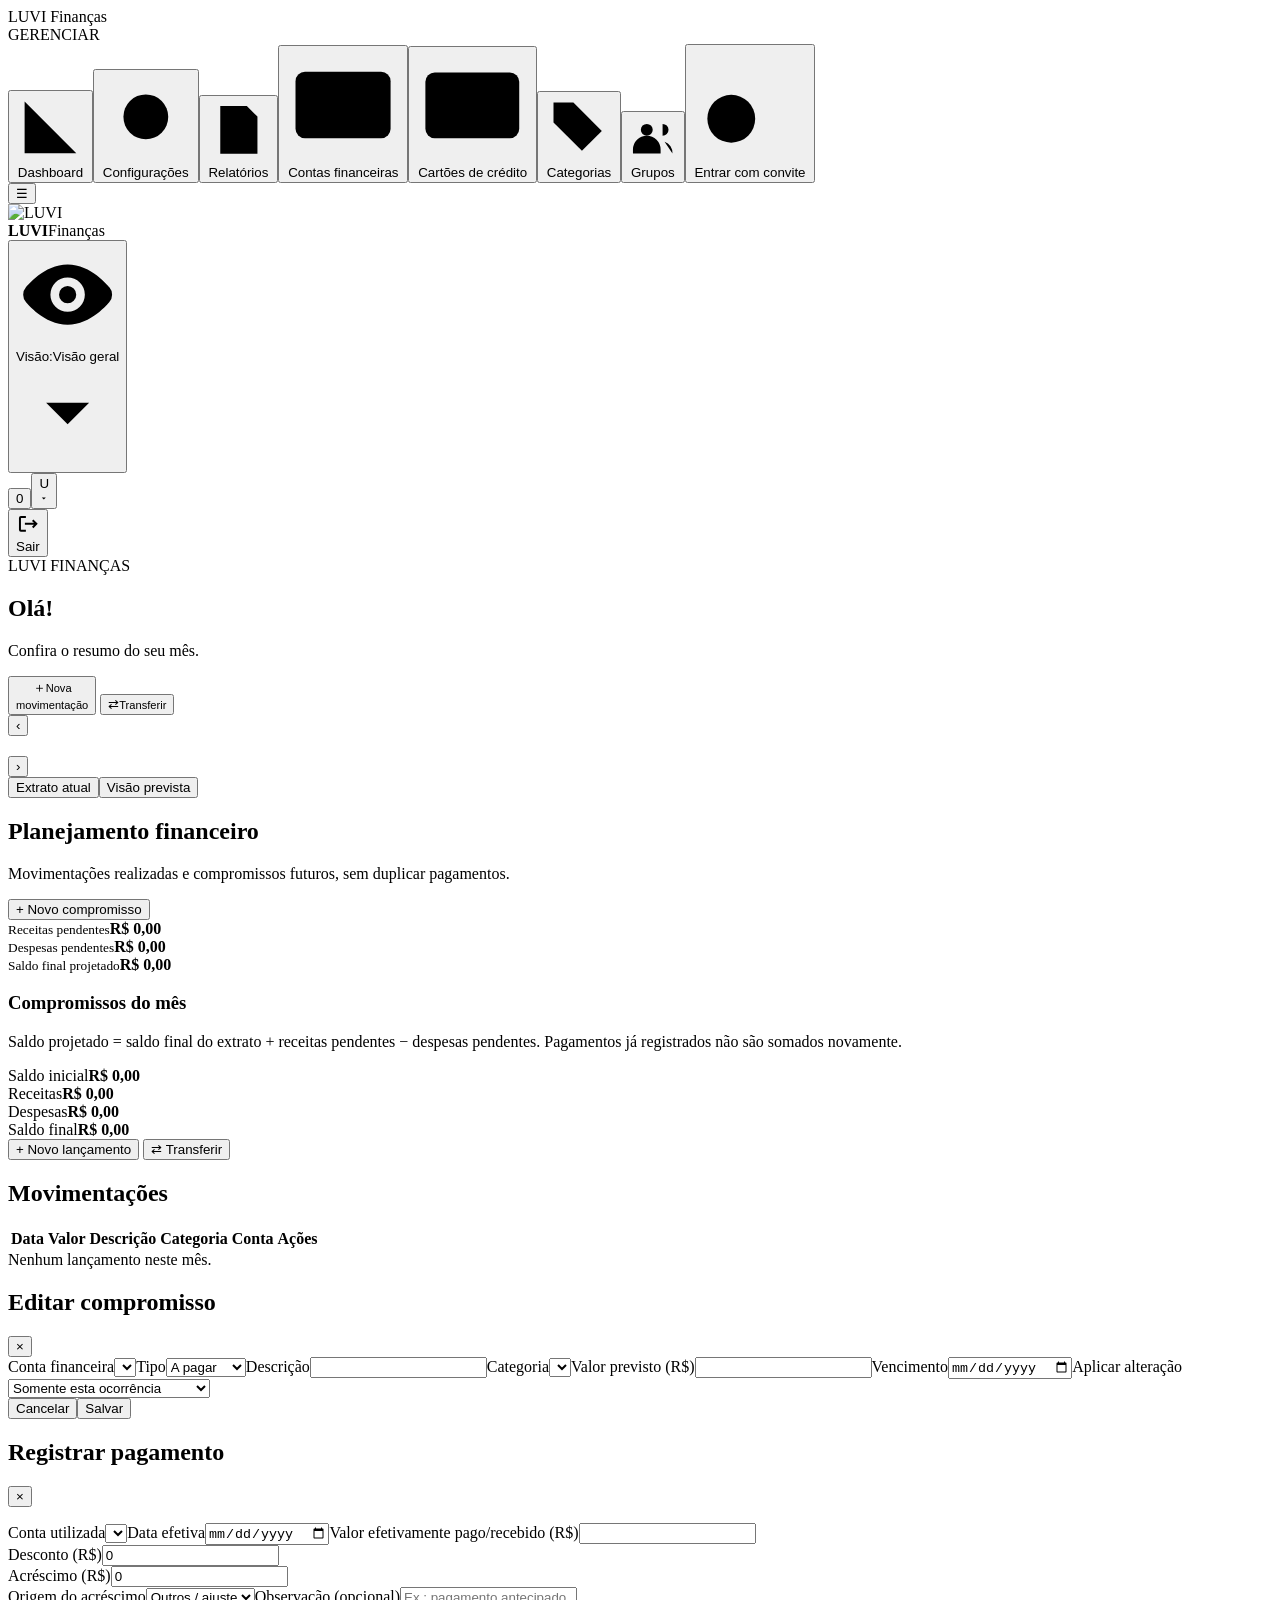
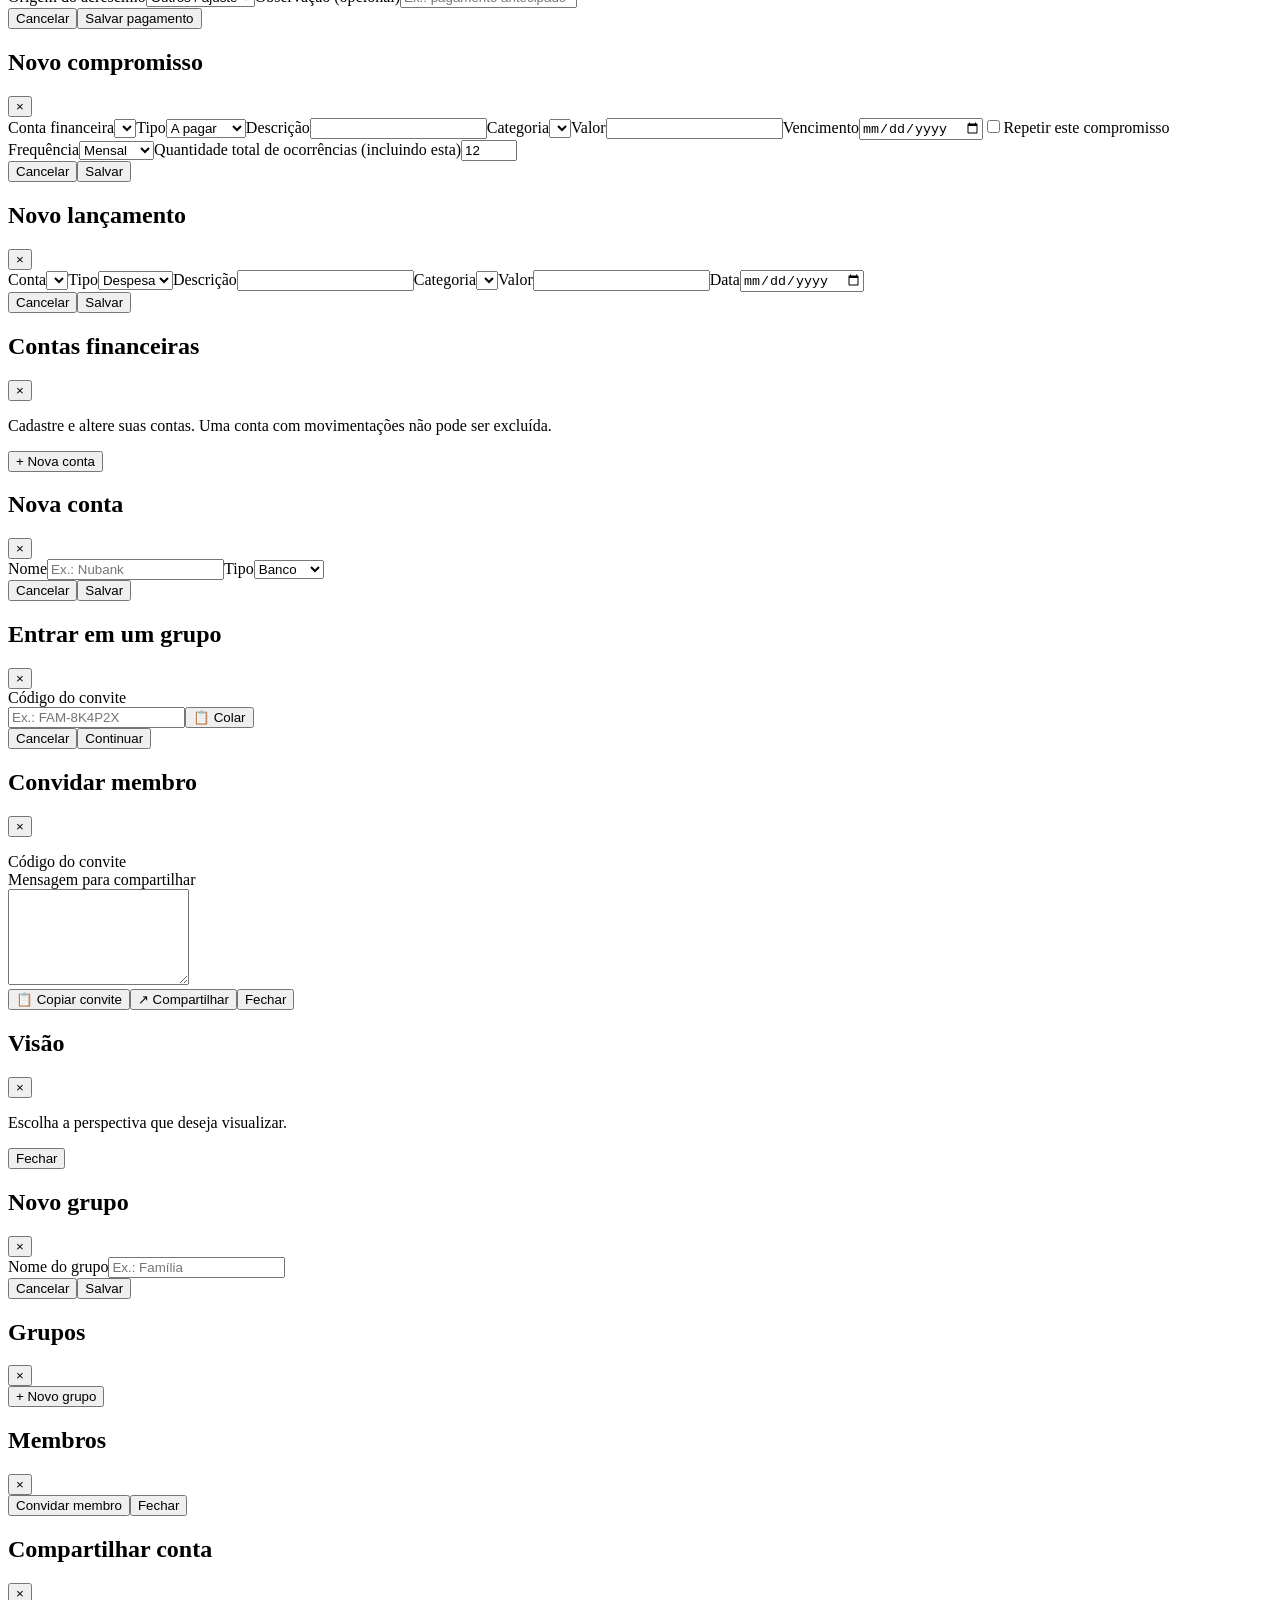
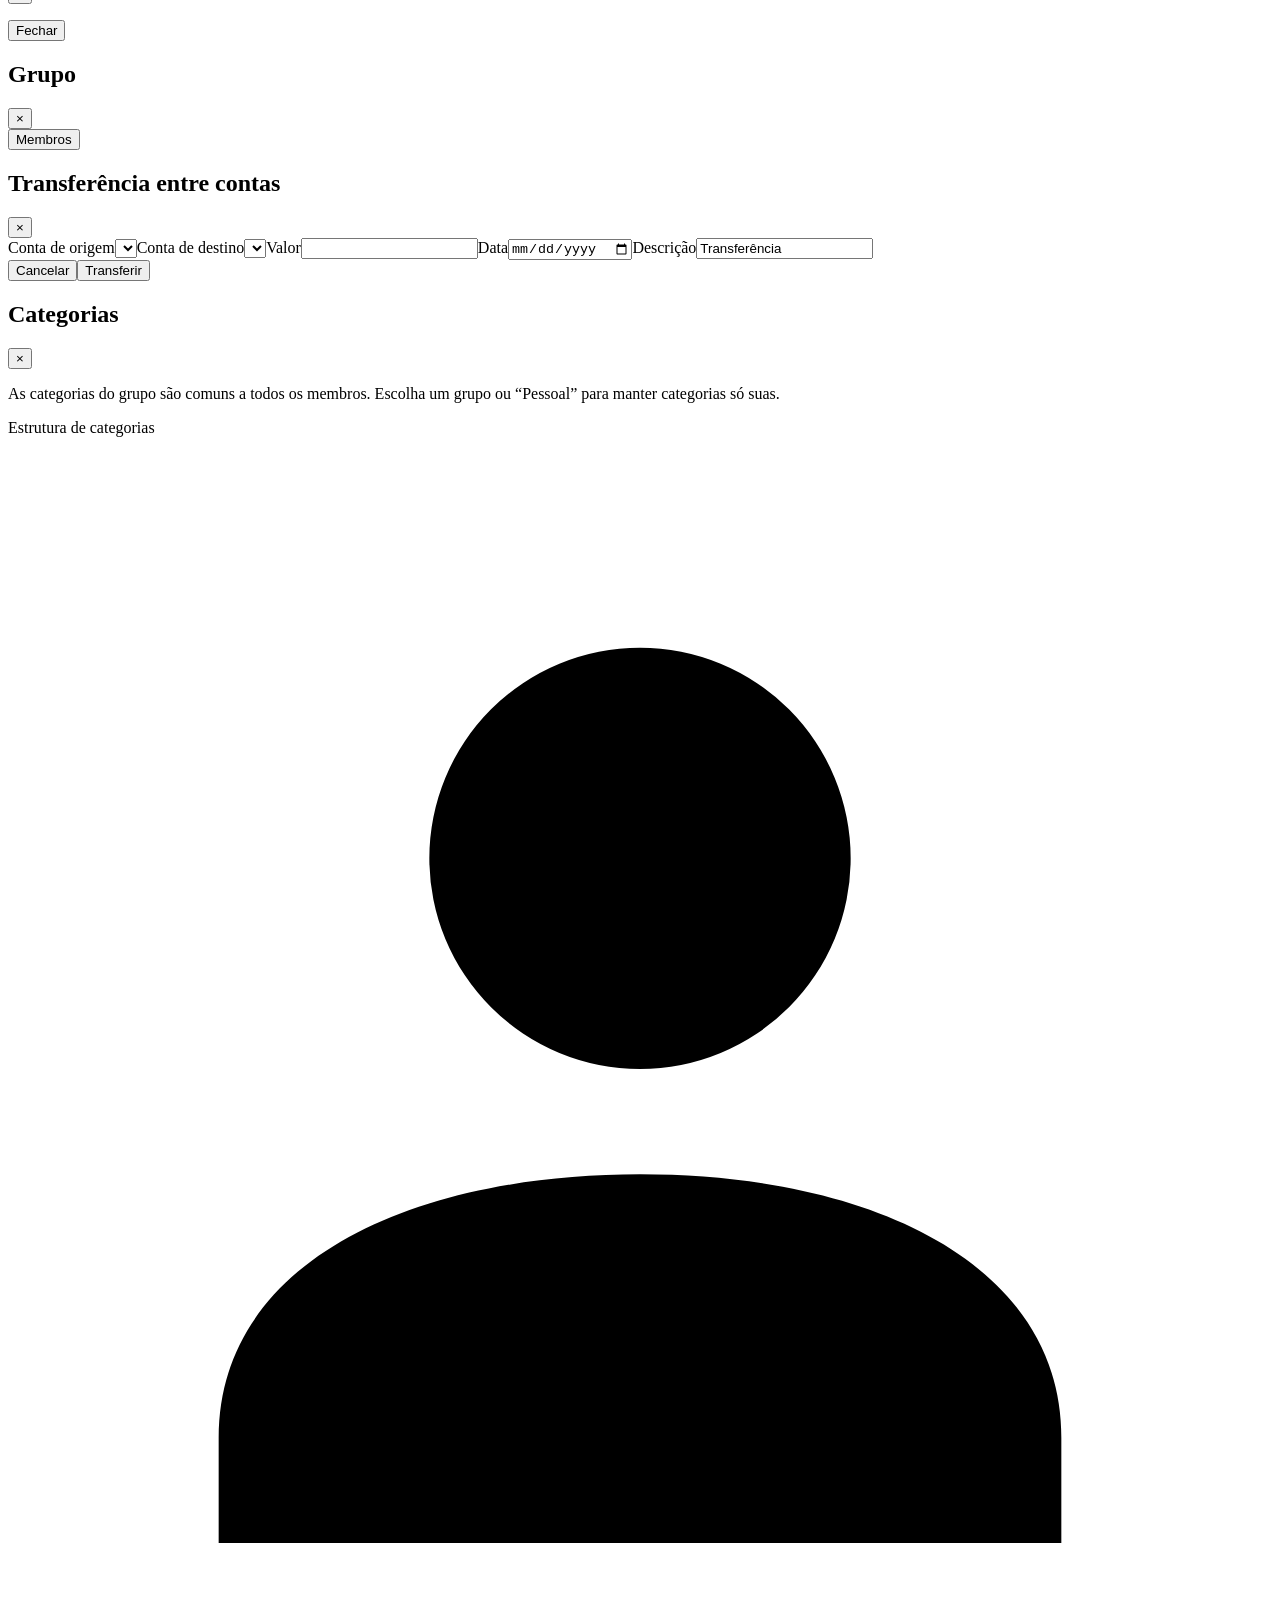
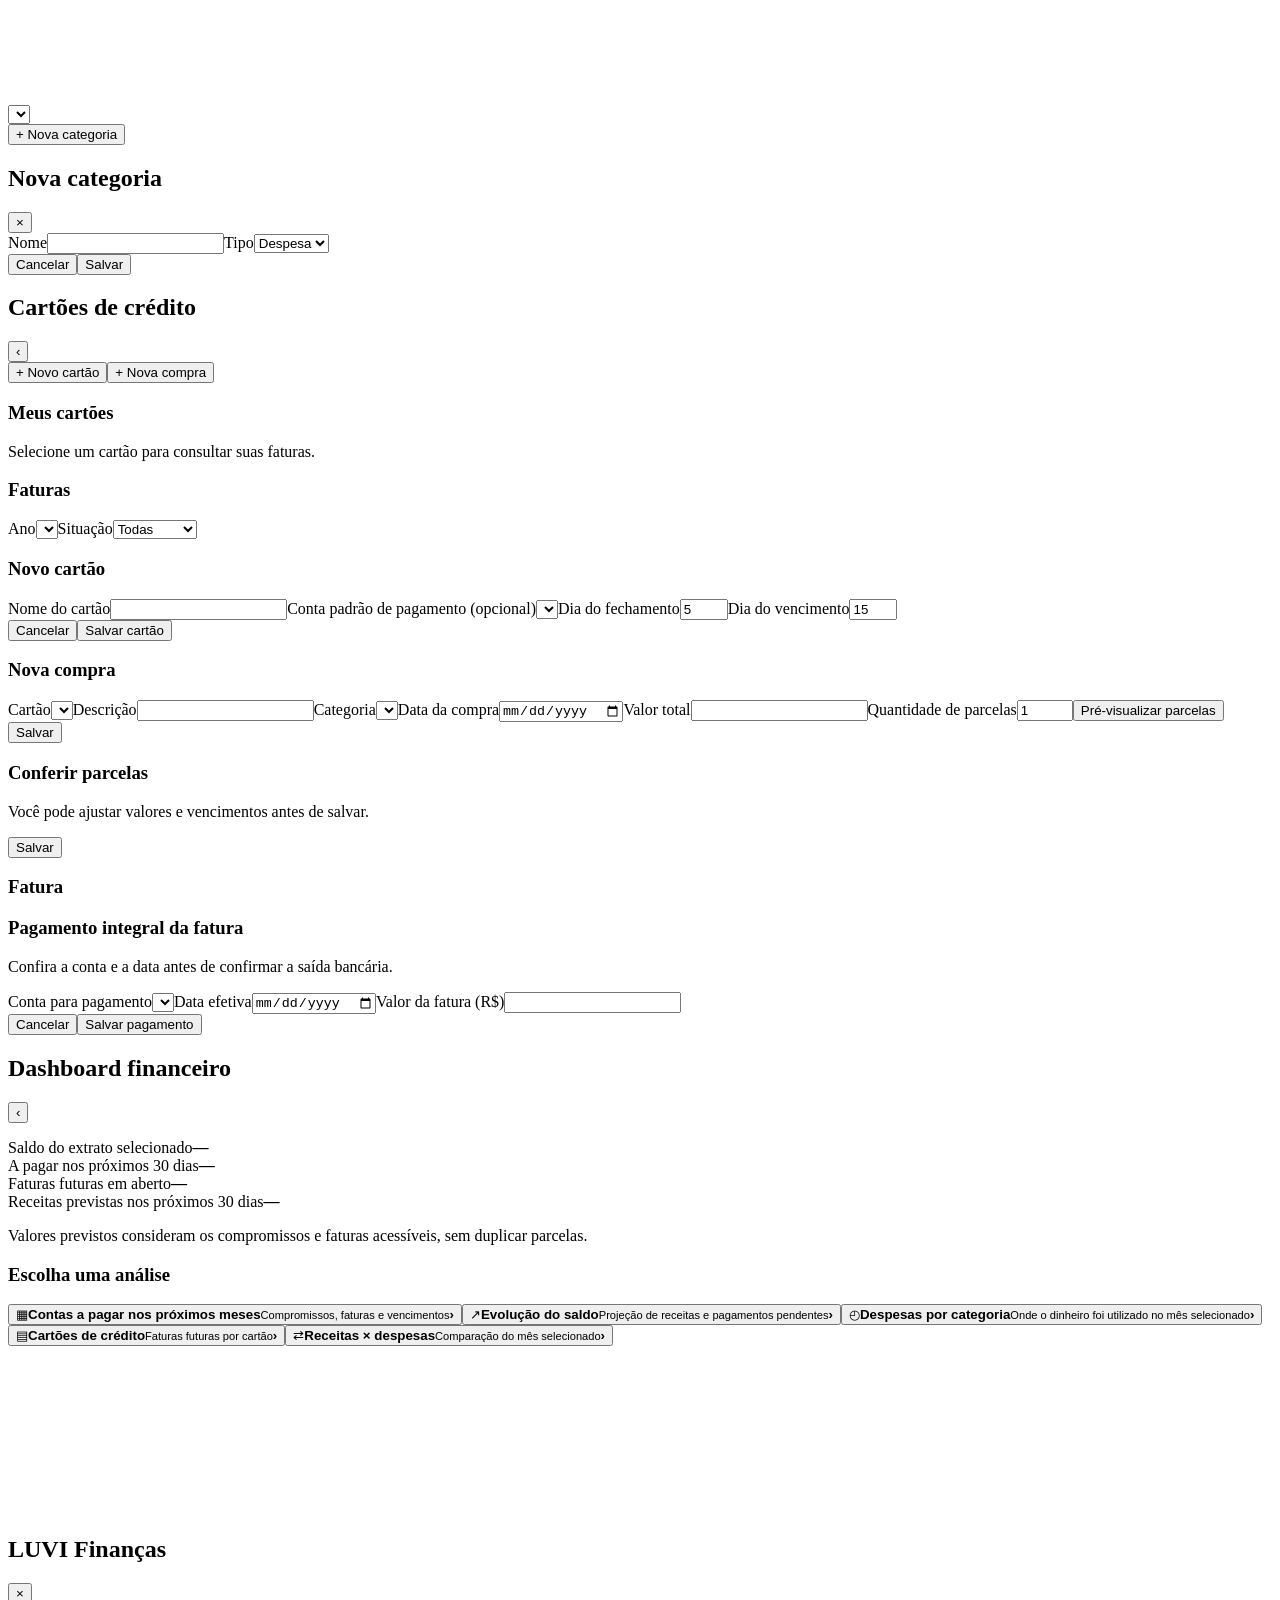
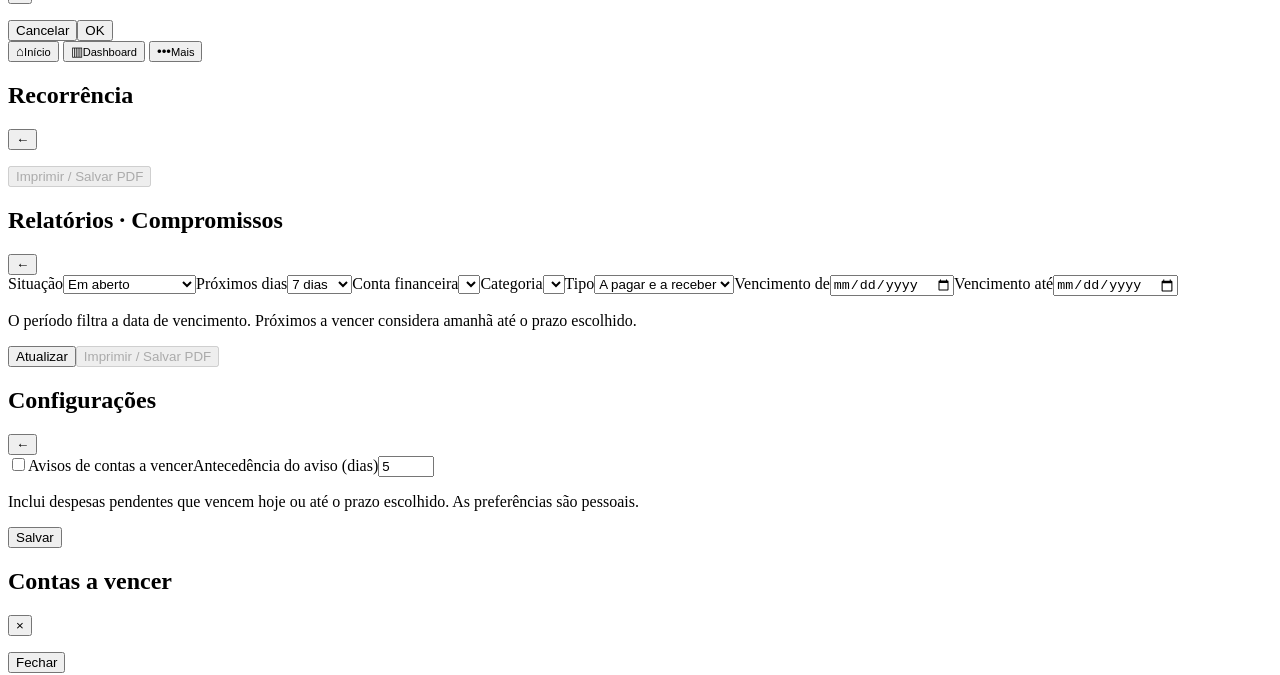
==== src/main/resources/templates/index.html @ e43da75b "Implementação de notificações" ====
<!DOCTYPE html><html lang="pt-BR" xmlns:th="http://www.thymeleaf.org"><head><meta charset="UTF-8"><meta name="viewport" content="width=device-width,initial-scale=1"><title>LUVI Finanças</title><link rel="stylesheet" href="/css/style.css?v=6.8.16"><link rel="manifest" href="/manifest.webmanifest"><meta name="theme-color" content="#102F59"><link rel="apple-touch-icon" href="/icons/apple-touch-icon.png"></head><body>
<div id="overlay" class="overlay hidden"></div><aside id="sidebar" class="sidebar"><div class="side-title">LUVI Finanças</div><div class="side-section">GERENCIAR</div><button id="dashboardMenu" class="nav-item"><svg viewBox="0 0 24 24"><path d="M3 3v18h18M7 16v-4m5 4V8m5 8V5"/></svg> Dashboard</button><button id="settingsMenu" class="nav-item"><svg viewBox="0 0 24 24"><path d="M12 3v3m0 12v3M3 12h3m12 0h3"/><circle cx="12" cy="12" r="6"/><circle cx="12" cy="12" r="2"/></svg> Configurações</button><button id="reportsMenu" class="nav-item"><svg viewBox="0 0 24 24"><path d="M5 3h10l4 4v14H5zM9 11h6M9 15h6"/></svg> Relatórios</button><button id="contasMenu" class="nav-item"><svg viewBox="0 0 24 24"><rect x="2" y="5" width="20" height="14" rx="2"/><path d="M2 10h20"/></svg> Contas financeiras</button><button id="cartoesMenu" class="nav-item"><svg viewBox="0 0 24 24"><rect x="2" y="5" width="20" height="14" rx="2"/><path d="M2 10h20"/></svg> Cartões de crédito</button><button id="categoriasMenu" class="nav-item"><svg viewBox="0 0 24 24"><path d="M20 13 13 20 3 10V3h7z"/><circle cx="7.5" cy="7.5" r="1"/></svg> Categorias</button><button id="gruposMenu" class="nav-item"><svg viewBox="0 0 24 24"><circle cx="9" cy="8" r="3"/><path d="M2 20v-2a7 7 0 0 1 14 0v2M17 5a3 3 0 0 1 0 6m1 3a6 6 0 0 1 4 6"/></svg> Grupos</button><button id="entrarGrupoMenu" class="nav-item"><svg viewBox="0 0 24 24"><circle cx="8" cy="15" r="5"/><path d="m12 11 9-9m-4 0 4 4m-6-2 4 4"/></svg> Entrar com convite</button></aside>
<header class="topbar"><button id="menuButton" class="menu-button">☰</button><div class="topbar-brand"><img src="/img/luvi-i-transparente.png" class="topbar-logo" alt="LUVI"><span class="topbar-brand-gold-divider" aria-hidden="true"></span><div class="topbar-brand-name"><strong>LUVI</strong><span class="topbar-brand-product">Finanças</span></div><span class="topbar-context-divider" aria-hidden="true"></span><button id="visaoHeaderButton" class="view-context-button" type="button" title="Alterar visão" aria-label="Alterar visão"><svg class="header-eye" viewBox="0 0 24 24" aria-hidden="true"><path d="M12 5c-5.5 0-9.5 5.1-9.7 5.3a2.6 2.6 0 0 0 0 3.4C2.5 13.9 6.5 19 12 19s9.5-5.1 9.7-5.3a2.6 2.6 0 0 0 0-3.4C21.5 10.1 17.5 5 12 5Zm0 11a4 4 0 1 1 0-8 4 4 0 0 1 0 8Zm0-2a2 2 0 1 0 0-4 2 2 0 0 0 0 4Z"/></svg><span class="view-prefix">Visão:</span><span id="contextoTitulo">Visão geral</span><svg class="header-chevron" viewBox="0 0 24 24" aria-hidden="true"><path d="m7 9 5 5 5-5"/></svg></button></div><div class="user-menu-wrap"><button id="notificationsBadge" class="luvi-notification-badge hidden" type="button" aria-label="Contas a vencer"><span id="notificationsCount">0</span></button><button id="usuarioMenuButton" class="user-menu-button" type="button" aria-haspopup="true" aria-expanded="false"><span id="usuarioAvatar" class="user-avatar">U</span><span id="usuarioNome"></span><svg class="user-chevron" viewBox="0 0 24 24" aria-hidden="true"><path d="m7 9 5 5 5-5"/></svg></button><div id="usuarioDropdown" class="user-dropdown hidden"><form method="post" action="/logout"><input type="hidden" th:name="${_csrf.parameterName}" th:value="${_csrf.token}"><button class="logout-option" type="button" onclick="this.form.submit()"><svg viewBox="0 0 24 24" aria-hidden="true"><path d="M10 4H5a2 2 0 0 0-2 2v12a2 2 0 0 0 2 2h5v-2H5V6h5V4Zm7.6 3.6-1.4 1.4 2 2H9v2h9.2l-2 2 1.4 1.4L22 12l-4.4-4.4Z"/></svg>Sair</button></form></div></div></header>
<main class="container">
<section class="mobile-home-intro"><div><span class="mobile-eyebrow">LUVI FINANÇAS</span><h1 id="mobileGreeting">Olá!</h1><p>Confira o resumo do seu mês.</p></div></section>
<section class="mobile-quick-actions" aria-label="Atalhos principais">
<button id="mobileNew" type="button"><span>＋</span><small>Nova<br>movimentação</small></button>
<button id="mobileTransfer" type="button"><span>⇄</span><small>Transferir</small></button>

</section>
<section class="month-navigation"><button id="mesAnterior" class="secondary-button">‹</button><h2 id="mesAtual"></h2><button id="mesProximo" class="secondary-button">›</button></section>
<section class="luvi-planning-toggle" aria-label="Visão financeira"><button type="button" id="luviViewReal" class="luvi-view-selected">Extrato atual</button><button type="button" id="luviViewForecast">Visão prevista</button></section>
<section id="luviForecast" class="luvi-forecast hidden"><div class="luvi-forecast-heading"><div><h2>Planejamento financeiro</h2><p>Movimentações realizadas e compromissos futuros, sem duplicar pagamentos.</p></div><button type="button" id="luviNewFuture" class="primary-button">+ Novo compromisso</button></div><div class="luvi-forecast-totals"><div><small>Receitas pendentes</small><strong id="luviFutureIncome">R$ 0,00</strong></div><div><small>Despesas pendentes</small><strong id="luviFutureExpense">R$ 0,00</strong></div><div><small>Saldo final projetado</small><strong id="luviFutureBalance">R$ 0,00</strong></div></div><h3>Compromissos do mês</h3><div id="luviFutureRows" class="luvi-future-rows"></div><p class="luvi-forecast-note">Saldo projetado = saldo final do extrato + receitas pendentes − despesas pendentes. Pagamentos já registrados não são somados novamente.</p></section>
<section class="summary-grid summary-grid-extrato"><div class="summary-card"><span>Saldo inicial</span><strong id="saldoInicial">R$ 0,00</strong></div><div class="summary-card receita"><span>Receitas</span><strong id="totalReceitas">R$ 0,00</strong></div><div class="summary-card despesa"><span>Despesas</span><strong id="totalDespesas">R$ 0,00</strong></div><div class="summary-card saldo"><span>Saldo final</span><strong id="saldoFinal">R$ 0,00</strong></div></section><section class="actions"><button id="novoLancamento" class="primary-button">+ Novo lançamento</button> <button id="novaTransferencia" class="secondary-button">⇄ Transferir</button></section><section class="table-card"><div class="table-header"><h2>Movimentações</h2><span id="movimentacaoPeriodo"></span></div><div class="table-container"><table><thead><tr><th class="sortable" data-sort="data">Data <span class="sort-indicator"></span></th><th class="sortable" data-sort="valor">Valor <span class="sort-indicator"></span></th><th class="sortable" data-sort="descricao">Descrição <span class="sort-indicator"></span></th><th class="sortable" data-sort="categoria">Categoria <span class="sort-indicator"></span></th><th>Conta</th><th>Ações</th></tr></thead><tbody id="lancamentosBody"></tbody></table></div><div id="semLancamentos" class="empty-state">Nenhum lançamento neste mês.</div></section></main>
<div id="luviEditFutureModal" class="modal hidden"><div class="modal-content modal-viewport"><div class="modal-header"><h2>Editar compromisso</h2><button type="button" data-close-modal="luviEditFutureModal" class="close-button">&times;</button></div><form id="luviEditFutureForm" class="viewport-form"><div class="modal-body"><input type="hidden" id="luviEditFutureId"><label>Conta financeira</label><select id="luviEditFutureAccount" required></select><label>Tipo</label><select id="luviEditFutureType"><option value="DESPESA">A pagar</option><option value="RECEITA">A receber</option></select><label>Descrição</label><input id="luviEditFutureDescription" maxlength="200" required><label>Categoria</label><select id="luviEditFutureCategory" required></select><label>Valor previsto (R$)</label><input id="luviEditFutureValue" type="number" min="0.01" step="0.01" required><label>Vencimento</label><input id="luviEditFutureDate" type="date" required><label>Aplicar alteração</label><select id="luviEditFutureScope"><option value="ATUAL">Somente esta ocorrência</option><option value="PROXIMAS">Esta e as próximas pendentes</option></select><div id="luviEditFutureError" class="form-error" role="alert"></div></div><div class="modal-actions"><button type="button" data-close-modal="luviEditFutureModal" class="secondary-button">Cancelar</button><button type="submit" class="primary-button">Salvar</button></div></form></div></div>
<div id="luviPayModal" class="modal hidden"><div class="modal-content modal-viewport"><div class="modal-header"><h2 id="luviPayTitle">Registrar pagamento</h2><button type="button" data-close-modal="luviPayModal" class="close-button">&times;</button></div><form id="luviPayForm" class="viewport-form"><div class="modal-body"><p id="luviPayInfo" class="modal-help"></p><input type="hidden" id="luviPayId"><label for="luviPayAccount">Conta utilizada</label><select id="luviPayAccount" required></select><label for="luviPayDate">Data efetiva</label><input id="luviPayDate" type="date" required><label for="luviPayValue">Valor efetivamente pago/recebido (R$)</label><input id="luviPayValue" type="number" min="0.01" step="0.01" inputmode="decimal" class="luvi-money-input" required><div class="luvi-pay-adjustments"><div><label for="luviPayDiscount">Desconto (R$)</label><input id="luviPayDiscount" type="number" inputmode="decimal" class="luvi-money-input" min="0" step="0.01" value="0"></div><div><label for="luviPayExtra">Acréscimo (R$)</label><input id="luviPayExtra" type="number" inputmode="decimal" class="luvi-money-input" min="0" step="0.01" value="0"></div></div><label for="luviPayExtraKind">Origem do acréscimo</label><select id="luviPayExtraKind"><option value="OUTROS">Outros / ajuste</option><option value="JUROS">Juros / multa</option></select><small id="luviPayCalc" class="modal-help"></small><label for="luviPayNote">Observação (opcional)</label><input id="luviPayNote" maxlength="250" placeholder="Ex.: pagamento antecipado"><div id="luviPayError" class="form-error" role="alert"></div></div><div class="modal-actions"><button type="button" data-close-modal="luviPayModal" class="secondary-button">Cancelar</button><button type="submit" class="primary-button">Salvar pagamento</button></div></form></div></div>
<div id="luviFutureModal" class="modal hidden"><div class="modal-content modal-viewport"><div class="modal-header"><h2>Novo compromisso</h2><button type="button" data-close-modal="luviFutureModal" class="close-button">&times;</button></div><form id="luviFutureForm" class="viewport-form"><div class="modal-body"><label>Conta financeira</label><select id="luviFutureAccount" required></select><label>Tipo</label><select id="luviFutureType"><option value="DESPESA">A pagar</option><option value="RECEITA">A receber</option></select><label>Descrição</label><input id="luviFutureDescription" maxlength="200" required><label>Categoria</label><select id="luviFutureCategory" required></select><label>Valor</label><input id="luviFutureValue" type="number" min="0.01" step="0.01" required><label>Vencimento</label><input id="luviFutureDate" type="date" required><label class="luvi-repeat-toggle" for="luviFutureRepeat"><span class="switch"><input type="checkbox" id="luviFutureRepeat" role="switch"><span class="switch-slider" aria-hidden="true"></span></span><span>Repetir este compromisso</span></label><div id="luviFutureRepeatOptions" class="hidden"><label for="luviFutureFrequency">Frequência</label><select id="luviFutureFrequency"><option value="MENSAL">Mensal</option><option value="SEMANAL">Semanal</option><option value="ANUAL">Anual</option></select><label for="luviFutureOccurrences">Quantidade total de ocorrências (incluindo esta)</label><input id="luviFutureOccurrences" type="number" min="2" max="120" value="12" inputmode="numeric"></div><div id="luviFutureError" class="form-error"></div></div><div class="modal-actions"><button type="button" data-close-modal="luviFutureModal" class="secondary-button">Cancelar</button><button type="submit" class="primary-button">Salvar</button></div></form></div></div>
<div id="modal" class="modal hidden"><div class="modal-content modal-viewport"><div class="modal-header"><h2 id="modalTitulo">Novo lançamento</h2><button id="fecharModal" data-close-modal="modal" class="close-button">&times;</button></div><form id="lancamentoForm" class="viewport-form"><div class="modal-body"><input type="hidden" id="lancamentoId"><label>Conta</label><select id="conta" required></select><label>Tipo</label><select id="tipo" required><option value="DESPESA">Despesa</option><option value="RECEITA">Receita</option></select><label>Descrição</label><input id="descricao" maxlength="200" required><label>Categoria</label><select id="categoria" required></select><label>Valor</label><input id="valor" type="number" min="0.01" step="0.01" required><label>Data</label><input id="data" type="date" required><div id="formError" class="form-error"></div></div><div class="modal-actions"><button type="button" id="cancelarModal" data-close-modal="modal" class="secondary-button">Cancelar</button><button type="submit" class="primary-button">Salvar</button></div></form></div></div>
<div id="accountsModal" class="modal hidden"><div class="modal-content modal-wide modal-viewport"><div class="modal-header"><h2>Contas financeiras</h2><button id="fecharAccounts" data-close-modal="accountsModal" class="close-button">&times;</button></div><div class="modal-body"><p class="modal-help">Cadastre e altere suas contas. Uma conta com movimentações não pode ser excluída.</p><div id="accountsContent"></div></div><div class="modal-actions"><button id="novaContaButton" data-ui-action="new-account" class="primary-button">+ Nova conta</button></div></div></div>
<div id="accountEditModal" class="modal hidden"><div class="modal-content modal-viewport"><div class="modal-header"><h2 id="accountEditTitle">Nova conta</h2><button id="fecharAccountEdit" data-close-modal="accountEditModal" class="close-button">&times;</button></div><form id="accountForm" class="viewport-form"><div class="modal-body"><input type="hidden" id="accountId"><label>Nome</label><input id="accountName" maxlength="120" required placeholder="Ex.: Nubank"><label>Tipo</label><select id="accountType"><option value="BANCO">Banco</option><option value="CARTEIRA">Carteira</option><option value="OUTROS">Outros</option></select><div id="accountError" class="form-error"></div></div><div class="modal-actions"><button type="button" id="cancelarAccountEdit" data-close-modal="accountEditModal" class="secondary-button">Cancelar</button><button class="primary-button" type="submit">Salvar</button></div></form></div></div>
<div id="inviteCodeModal" class="modal hidden"><div class="modal-content modal-viewport"><div class="modal-header"><h2>Entrar em um grupo</h2><button id="fecharInviteCode" data-close-modal="inviteCodeModal" class="close-button">&times;</button></div><div class="modal-body"><label>Código do convite</label><div class="input-action"><input id="inviteCodeInput" placeholder="Ex.: FAM-8K4P2X" maxlength="20" autocomplete="off"><button id="pasteInviteButton" type="button" class="secondary-button">📋 Colar</button></div><div id="inviteError" class="form-error"></div></div><div class="modal-actions"><button id="cancelarInviteCode" data-close-modal="inviteCodeModal" class="secondary-button">Cancelar</button><button id="abrirInviteCode" class="primary-button">Continuar</button></div></div></div>
<div id="inviteGeneratedModal" class="modal hidden"><div class="modal-content modal-viewport"><div class="modal-header"><h2>Convidar membro</h2><button id="fecharInviteGenerated" type="button" class="close-button">&times;</button></div><div class="modal-body"><p id="inviteHelp" class="modal-help"></p><div class="invite-label">Código do convite</div><div id="inviteGeneratedCode" class="invite-code"></div><div class="invite-label">Mensagem para compartilhar</div><textarea id="inviteShareText" class="invite-share-text" rows="6" readonly></textarea><div id="inviteFeedback" class="invite-feedback" aria-live="polite"></div></div><div class="modal-actions"><button id="copyInviteButton" type="button" class="secondary-button">📋 Copiar convite</button><button id="shareInviteButton" type="button" class="primary-button">↗ Compartilhar</button><button id="cancelarInviteGenerated" type="button" class="secondary-button">Fechar</button></div></div></div>
<div id="viewModal" class="modal hidden"><div class="modal-content modal-wide modal-viewport"><div class="modal-header"><h2>Visão</h2><button id="fecharView" data-close-modal="viewModal" class="close-button">&times;</button></div><div class="modal-body"><p class="modal-help">Escolha a perspectiva que deseja visualizar.</p><div id="viewContent" class="selection-list"></div></div><div class="modal-actions"><button id="cancelarView" data-close-modal="viewModal" class="secondary-button">Fechar</button></div></div></div>
<div id="groupCreateModal" class="modal hidden"><div class="modal-content modal-viewport"><div class="modal-header"><h2>Novo grupo</h2><button type="button" data-close-modal="groupCreateModal" class="close-button" aria-label="Fechar">&times;</button></div><form id="groupCreateForm" class="viewport-form"><div class="modal-body"><label for="groupCreateName">Nome do grupo</label><input id="groupCreateName" maxlength="120" required autocomplete="off" placeholder="Ex.: Família"><div id="groupCreateError" class="form-error" role="alert"></div></div><div class="modal-actions"><button type="button" data-close-modal="groupCreateModal" class="secondary-button">Cancelar</button><button class="primary-button" type="submit">Salvar</button></div></form></div></div>
<div id="groupsModal" class="modal hidden"><div class="modal-content modal-wide modal-viewport"><div class="modal-header"><h2>Grupos</h2><button id="fecharGroups" data-close-modal="groupsModal" class="close-button">&times;</button></div><div class="modal-body"><div id="groupsContent" class="selection-list"></div></div><div class="modal-actions"><button id="novoGrupoButton" class="primary-button">+ Novo grupo</button></div></div></div>
<div id="membersModal" class="modal hidden"><div class="modal-content modal-wide modal-viewport"><div class="modal-header"><h2 id="membersTitle">Membros</h2><button id="fecharMembers" data-close-modal="membersModal" class="close-button">&times;</button></div><div class="modal-body"><div id="membersContent"></div></div><div class="modal-actions"><button id="membersInviteButton" class="primary-button">Convidar membro</button><button id="cancelarMembers" data-close-modal="membersModal" class="secondary-button">Fechar</button></div></div></div>
<div id="shareAccountModal" class="modal hidden"><div class="modal-content modal-viewport"><div class="modal-header"><h2>Compartilhar conta</h2><button id="fecharShareAccount" data-close-modal="shareAccountModal" class="close-button">&times;</button></div><div class="modal-body"><p id="shareAccountName" class="modal-help"></p><div id="shareAccountContent" class="selection-list"></div></div><div class="modal-actions"><button id="cancelarShareAccount" data-close-modal="shareAccountModal" class="secondary-button">Fechar</button></div></div></div>
<div id="groupModal" class="modal hidden"><div class="modal-content modal-wide modal-viewport"><div class="modal-header"><h2 id="groupModalTitle">Grupo</h2><button id="fecharGroup" data-close-modal="groupModal" class="close-button">&times;</button></div><div class="modal-body"><div id="groupContent"></div></div><div class="modal-actions"><button id="groupMembersButton" data-action="open-members" data-ui-action="members" class="primary-button">Membros</button></div></div></div>
<div id="transferModal" class="modal hidden"><div class="modal-content modal-viewport"><div class="modal-header"><h2>Transferência entre contas</h2><button id="fecharTransfer" data-close-modal="transferModal" class="close-button">&times;</button></div><form id="transferForm" class="viewport-form"><div class="modal-body"><label>Conta de origem</label><select id="transferOrigem" required></select><label>Conta de destino</label><select id="transferDestino" required></select><label>Valor</label><input id="transferValor" type="number" min="0.01" step="0.01" required><label>Data</label><input id="transferData" type="date" required><label>Descrição</label><input id="transferDescricao" maxlength="200" value="Transferência"><div id="transferError" class="form-error"></div></div><div class="modal-actions"><button type="button" id="cancelarTransfer" data-close-modal="transferModal" class="secondary-button">Cancelar</button><button type="submit" class="primary-button">Transferir</button></div></form></div></div>
<div id="categoriesModal" class="modal hidden"><div class="modal-content modal-wide modal-viewport"><div class="modal-header"><h2>Categorias</h2><button id="fecharCategories" data-close-modal="categoriesModal" class="close-button">&times;</button></div><div class="modal-body"><p class="modal-help">As categorias do grupo são comuns a todos os membros. Escolha um grupo ou “Pessoal” para manter categorias só suas.</p><div class="field-block category-scope-field"><label for="categoryScope">Estrutura de categorias</label><div class="select-shell"><svg viewBox="0 0 24 24" aria-hidden="true"><path d="M12 12a4 4 0 1 0 0-8 4 4 0 0 0 0 8ZM4 21v-2c0-3.3 3.6-5 8-5s8 1.7 8 5v2H4Z"/></svg><select id="categoryScope"></select></div></div><div id="categoriesContent"></div></div><div class="modal-actions"><button id="novaCategoriaButton" data-ui-action="new-category" class="primary-button">+ Nova categoria</button></div></div></div>
<div id="categoryEditModal" class="modal hidden"><div class="modal-content modal-viewport"><div class="modal-header"><h2 id="categoryEditTitle">Nova categoria</h2><button id="fecharCategoryEdit" data-close-modal="categoryEditModal" class="close-button">&times;</button></div><form id="categoryForm" class="viewport-form"><div class="modal-body"><input type="hidden" id="categoryId"><label>Nome</label><input id="categoryName" maxlength="80" required><label>Tipo</label><select id="categoryType"><option value="DESPESA">Despesa</option><option value="RECEITA">Receita</option></select><div id="categoryError" class="form-error"></div></div><div class="modal-actions"><button type="button" id="cancelarCategoryEdit" data-close-modal="categoryEditModal" class="secondary-button">Cancelar</button><button class="primary-button" type="submit">Salvar</button></div></form></div></div>
<div id="luviCardModal" class="modal hidden"><div class="modal-content modal-viewport"><div class="modal-header"><h2 id="luviCardsHeaderTitle">Cartões de crédito</h2><button type="button" id="luviCardsHeaderBack" class="close-button luvi-cards-back" aria-label="Voltar" title="Voltar">‹</button></div><div class="modal-body">
<div class="luvi-card-actions"><button id="luviShowNewCard" type="button" class="secondary-button">+ Novo cartão</button><button id="luviShowNewPurchase" type="button" class="secondary-button">+ Nova compra</button></div>
<section id="luviCardOverview" class="luvi-ui-panel"><h3>Meus cartões</h3><p class="luvi-panel-hint">Selecione um cartão para consultar suas faturas.</p><div id="luviCardList"></div></section><section id="luviCardInvoicesView" class="luvi-ui-panel hidden"><h3 id="luviSelectedCardTitle">Faturas</h3><div class="luvi-invoice-filters"><label>Ano<select id="luviInvoiceYear"></select></label><label>Situação<select id="luviInvoiceStatus"><option value="all">Todas</option><option value="open">Em aberto</option><option value="paid">Pagas</option></select></label></div><div id="luviInvoiceList"></div></section>
<div id="luviCardFormWrap" class="hidden"><h3>Novo cartão</h3><form id="luviCardForm"><label>Nome do cartão</label><input id="luviCardName" required maxlength="120"><label>Conta padrão de pagamento (opcional)</label><select id="luviCardAccount"></select><label>Dia do fechamento</label><input id="luviCardClose" type="number" min="1" max="28" value="5" required><label>Dia do vencimento</label><input id="luviCardDue" type="number" min="1" max="28" value="15" required><div class="luvi-card-actions"><button type="button" id="luviCancelCard" class="secondary-button">Cancelar</button><button type="submit" class="primary-button">Salvar cartão</button></div></form></div>
<div id="luviPurchaseFormWrap" class="hidden"><h3>Nova compra</h3><form id="luviPurchaseForm"><label>Cartão</label><select id="luviPurchaseCard" required></select><label>Descrição</label><input id="luviPurchaseDescription" required maxlength="190"><label>Categoria</label><select id="luviPurchaseCategory" required></select><label>Data da compra</label><input id="luviPurchaseDate" type="date" required><label>Valor total</label><input id="luviPurchaseTotal" type="number" inputmode="decimal" class="luvi-money-input" min="0.01" step="0.01" required><label>Quantidade de parcelas</label><input id="luviPurchaseCount" type="number" min="1" max="120" value="1" required><button type="button" class="secondary-button hidden" id="luviPreviewPurchase">Pré-visualizar parcelas</button><button type="submit" class="primary-button" id="luviSaveSinglePurchase">Salvar</button><div id="luviPurchasePreview" class="hidden"><h3>Conferir parcelas</h3><p>Você pode ajustar valores e vencimentos antes de salvar.</p><div id="luviPurchaseInstallments"></div><strong id="luviPurchaseSum"></strong><div id="luviPurchaseError" class="form-error"></div><button id="luviSavePurchase" type="submit" class="primary-button">Salvar</button></div></form></div>
<section id="luviInvoiceDetails" class="luvi-ui-panel luvi-invoice-panel hidden"><h3 id="luviInvoiceTitle">Fatura</h3><div id="luviInvoiceItems"></div><form id="luviInvoicePayForm" class="luvi-payment-panel hidden"><h3>Pagamento integral da fatura</h3><p class="luvi-panel-hint">Confira a conta e a data antes de confirmar a saída bancária.</p><label>Conta para pagamento</label><select id="luviInvoiceAccount" required></select><label>Data efetiva</label><input type="date" id="luviInvoiceDate" required><label>Valor da fatura (R$)</label><input type="number" step="0.01" inputmode="decimal" class="luvi-money-input" id="luviInvoiceValue" readonly required><div id="luviInvoiceError" class="form-error"></div><div class="luvi-card-actions"><button type="button" id="luviInvoiceCancel" class="secondary-button">Cancelar</button><button type="submit" class="primary-button">Salvar pagamento</button></div></form></section>
</div></div></div>
<div id="dashboardModal" class="modal hidden"><div class="modal-content dashboard-modal modal-viewport"><div class="modal-header"><h2 id="dashboardHeaderTitle">Dashboard financeiro</h2><button id="fecharDashboard" type="button" class="close-button" aria-label="Voltar" title="Voltar">‹</button></div><div class="modal-body"><section id="luviDashboardHome"><p id="dashboardContext" class="modal-help"></p><div class="dashboard-summary dashboard-summary-v68"><div><span>Saldo do extrato selecionado</span><strong id="dashSaldo">—</strong></div><div><span>A pagar nos próximos 30 dias</span><strong id="dashPagar30">—</strong></div><div><span>Faturas futuras em aberto</span><strong id="dashFaturas">—</strong></div><div><span>Receitas previstas nos próximos 30 dias</span><strong id="dashReceber30">—</strong></div></div><p id="dashOverviewNote" class="modal-help">Valores previstos consideram os compromissos e faturas acessíveis, sem duplicar parcelas.</p><h3 class="luvi-analysis-heading">Escolha uma análise</h3><div class="luvi-analysis-menu"><button type="button" data-dash-view="payables"><span>▦</span><span><strong>Contas a pagar nos próximos meses</strong><small>Compromissos, faturas e vencimentos</small></span><b>›</b></button><button type="button" data-dash-view="balance"><span>↗</span><span><strong>Evolução do saldo</strong><small>Projeção de receitas e pagamentos pendentes</small></span><b>›</b></button><button type="button" data-dash-view="categories"><span>◴</span><span><strong>Despesas por categoria</strong><small>Onde o dinheiro foi utilizado no mês selecionado</small></span><b>›</b></button><button type="button" data-dash-view="cards"><span>▤</span><span><strong>Cartões de crédito</strong><small>Faturas futuras por cartão</small></span><b>›</b></button><button type="button" data-dash-view="income"><span>⇄</span><span><strong>Receitas × despesas</strong><small>Comparação do mês selecionado</small></span><b>›</b></button></div></section><section id="luviDashboardDetail" class="hidden"><div id="luviDashboardFilters"></div><p id="luviDashboardDetailDescription" class="modal-help"></p><div id="luviDashboardDetailTotals" class="luvi-dashboard-detail-total"></div><div class="luvi-dashboard-chart"><canvas id="luviDashboardAnalysisChart"></canvas></div><p id="luviDashboardDetailFootnote" class="modal-help"></p></section></div></div></div>
<div id="messageModal" class="modal hidden"><div class="modal-content message-content"><div class="modal-header"><h2 id="messageTitle">LUVI Finanças</h2><button id="fecharMessage" class="close-button">&times;</button></div><p id="messageText"></p><div class="modal-actions"><button id="messageCancel" class="secondary-button hidden">Cancelar</button><button id="messageOk" class="primary-button">OK</button></div></div></div>
<nav class="mobile-bottom-nav" aria-label="Navegação principal">
<button id="mobileNavHome" type="button" class="active"><span>⌂</span><small>Início</small></button>
<button id="mobileNavDashboard" type="button"><span>▥</span><small>Dashboard</small></button>
<button id="mobileNavMore" type="button"><span>•••</span><small>Mais</small></button>
</nav><div id="luviRecurrenceModal" class="modal hidden" role="dialog" aria-modal="true" aria-labelledby="luviRecurrenceTitle"><div class="modal-content modal-viewport"><div class="modal-header"><h2 id="luviRecurrenceTitle">Recorrência</h2><button type="button" data-close-modal="luviRecurrenceModal" class="close-button" aria-label="Voltar">&larr;</button></div><div class="modal-body"><p id="luviRecurrenceSummary" class="luvi-series-summary" aria-live="polite"></p><ul id="luviRecurrenceList" class="luvi-series-list"></ul></div><div class="modal-actions"><button type="button" id="luviRecurrencePrint" class="primary-button" disabled>Imprimir / Salvar PDF</button></div></div></div>
<div id="reportsModal" class="modal hidden" role="dialog" aria-modal="true" aria-labelledby="reportsTitle"><div class="modal-content modal-viewport"><div class="modal-header"><h2 id="reportsTitle">Relatórios · Compromissos</h2><button type="button" data-close-modal="reportsModal" class="close-button" aria-label="Voltar">&larr;</button></div><div class="modal-body"><div class="luvi-report-filters"><label>Situação<select id="reportStatus"><option value="ABERTO">Em aberto</option><option value="VENCIDO">Vencidos</option><option value="HOJE">Vencem hoje</option><option value="PROXIMOS">Próximos a vencer</option><option value="REALIZADO">Realizados</option><option value="TODOS">Todos</option></select></label><label>Próximos dias<select id="reportDays"><option value="7">7 dias</option><option value="15">15 dias</option><option value="30">30 dias</option></select></label><label>Conta financeira<select id="reportAccount"></select></label><label>Categoria<select id="reportCategory"></select></label><label>Tipo<select id="reportType"><option value="">A pagar e a receber</option><option value="DESPESA">A pagar</option><option value="RECEITA">A receber</option></select></label><label>Vencimento de<input type="date" id="reportStart"></label><label>Vencimento até<input type="date" id="reportEnd"></label></div><p class="luvi-report-note">O período filtra a data de vencimento. Próximos a vencer considera amanhã até o prazo escolhido.</p><p id="reportMessage" aria-live="polite"></p><div id="reportTotals" class="luvi-report-totals"></div><div id="reportRows" class="luvi-report-rows"></div></div><div class="modal-actions"><button type="button" id="reportRefresh" class="secondary-button">Atualizar</button><button type="button" id="reportPrint" class="primary-button" disabled>Imprimir / Salvar PDF</button></div></div></div>
<div id="settingsModal" class="modal hidden"><div class="modal-content"><div class="modal-header"><h2>Configurações</h2><button type="button" class="close-button" data-close-modal="settingsModal" aria-label="Voltar">&larr;</button></div><form id="settingsForm"><div class="modal-body"><label class="luvi-repeat-toggle" for="settingsNotifications"><span class="switch"><input id="settingsNotifications" type="checkbox" role="switch"><span class="switch-slider" aria-hidden="true"></span></span><span>Avisos de contas a vencer</span></label><label for="settingsDays">Antecedência do aviso (dias)</label><input id="settingsDays" type="number" min="1" max="365" value="5" required><p class="luvi-report-note">Inclui despesas pendentes que vencem hoje ou até o prazo escolhido. As preferências são pessoais.</p><p id="settingsMessage" aria-live="polite"></p></div><div class="modal-actions"><button id="settingsSave" type="submit" class="primary-button">Salvar</button></div></form></div></div>
<div id="notificationsModal" class="modal hidden"><div class="modal-content modal-viewport"><div class="modal-header"><h2>Contas a vencer</h2><button type="button" class="close-button" data-close-modal="notificationsModal" aria-label="Fechar">&times;</button></div><div class="modal-body"><p id="notificationsMessage" aria-live="polite"></p><div id="notificationsRows"></div></div><div class="modal-actions"><button type="button" class="secondary-button" data-close-modal="notificationsModal">Fechar</button></div></div></div>
<script src="https://cdn.jsdelivr.net/npm/chart.js@4.4.7/dist/chart.umd.min.js"></script><script src="/js/script.js?v=6.8.16"></script><script defer src="/js/pwa-register.js?v=6.1.1"></script></body></html>
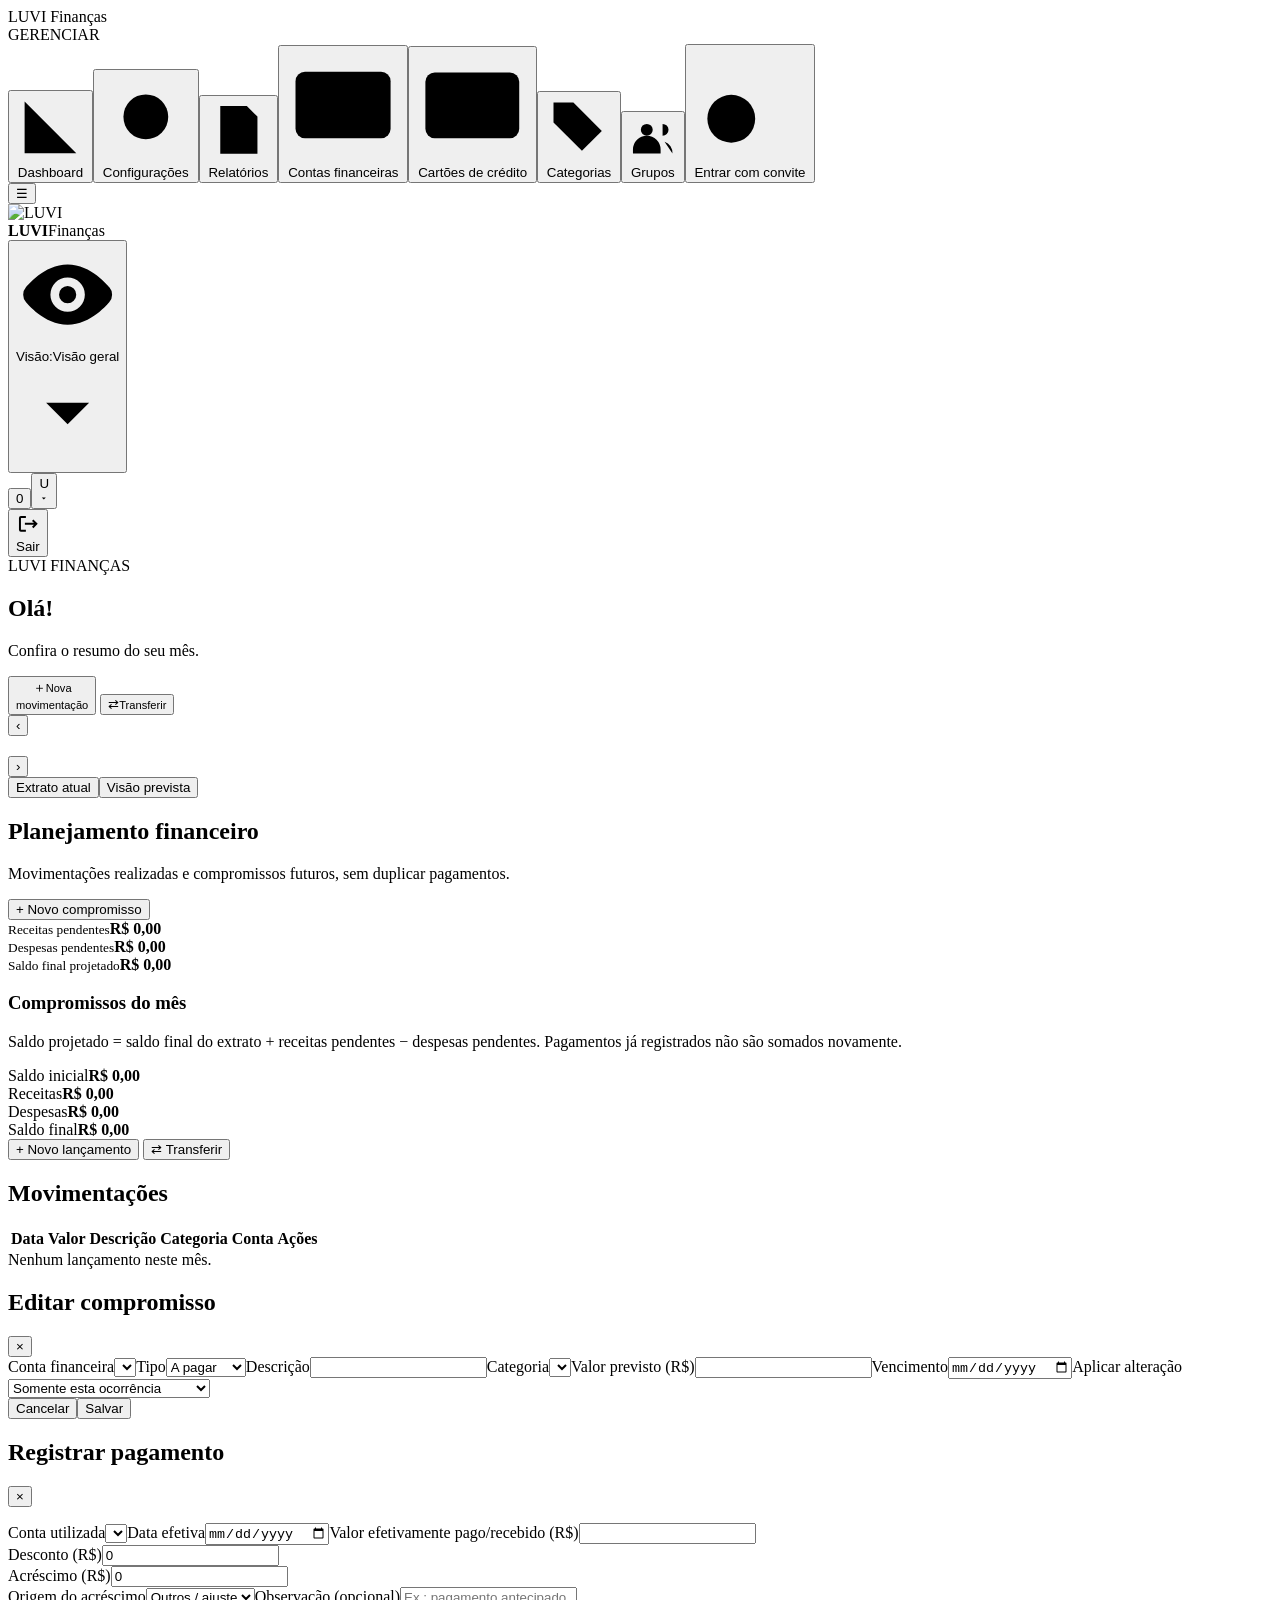
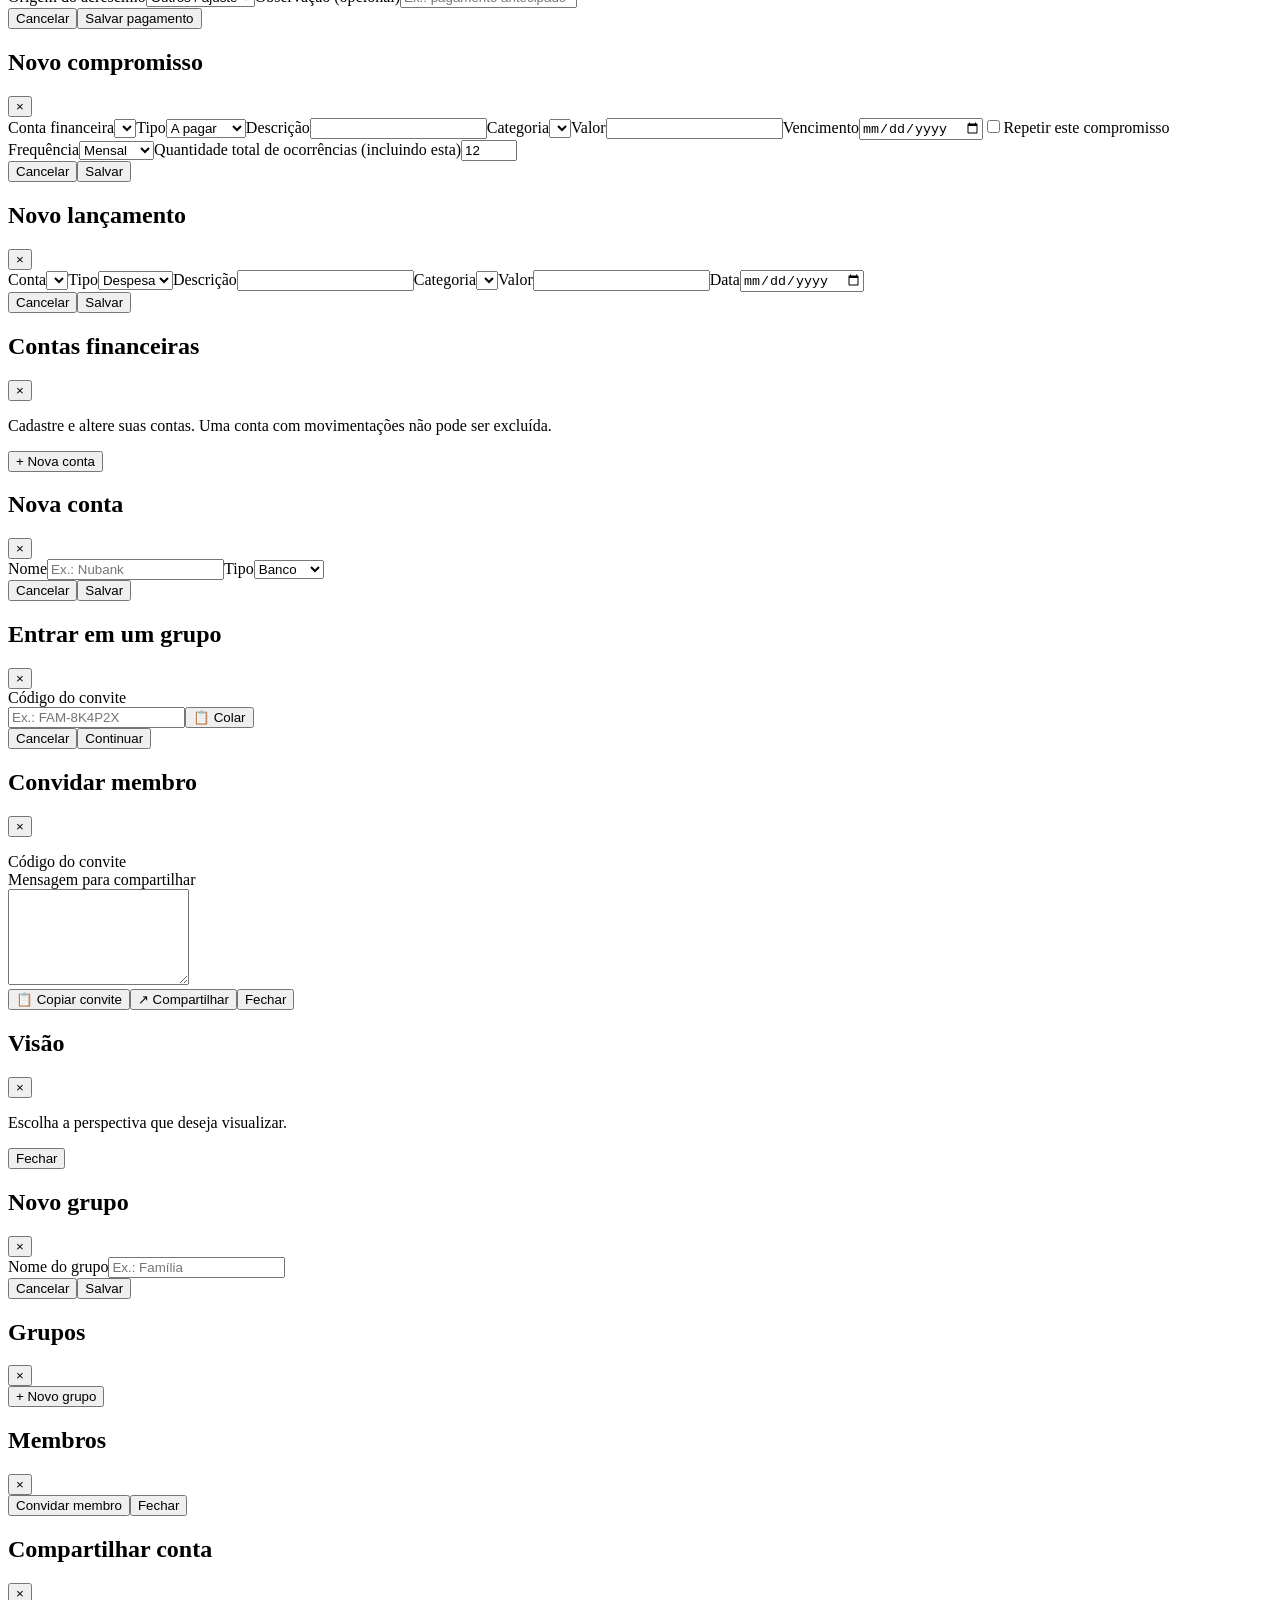
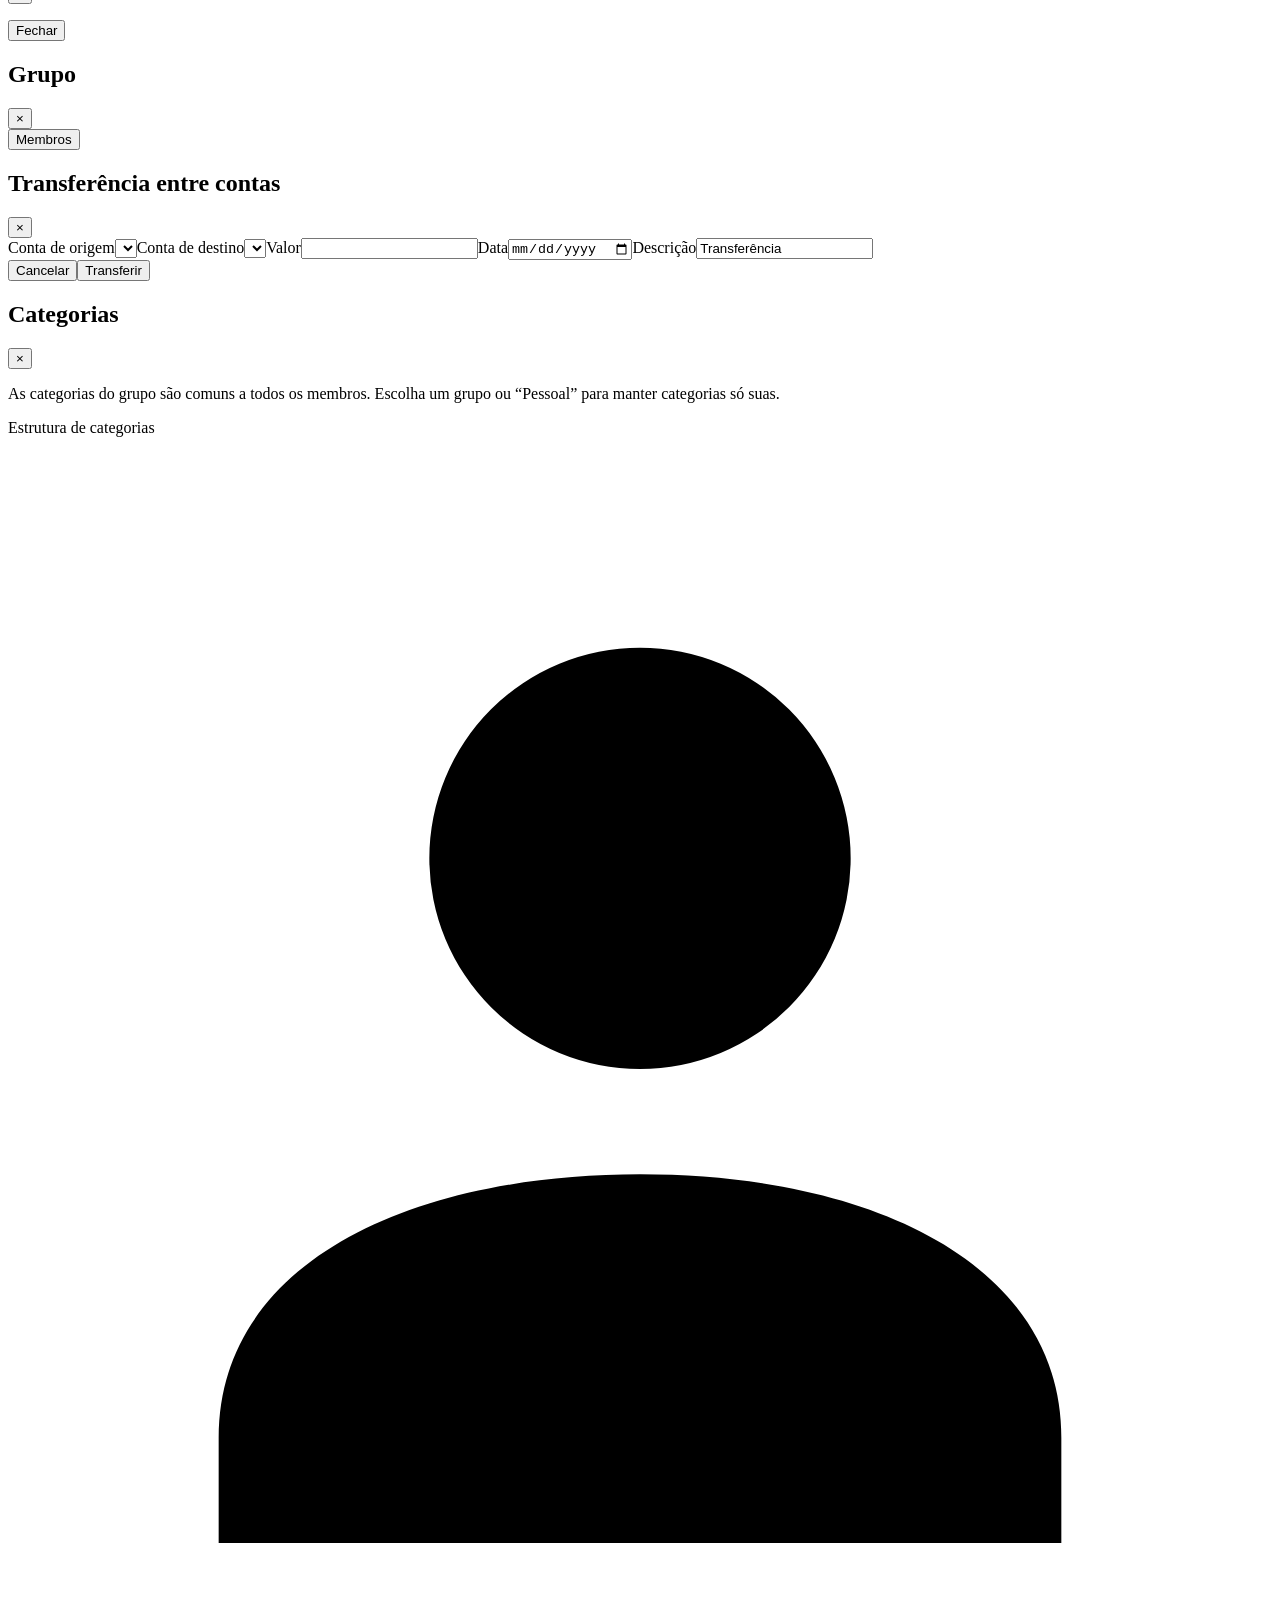
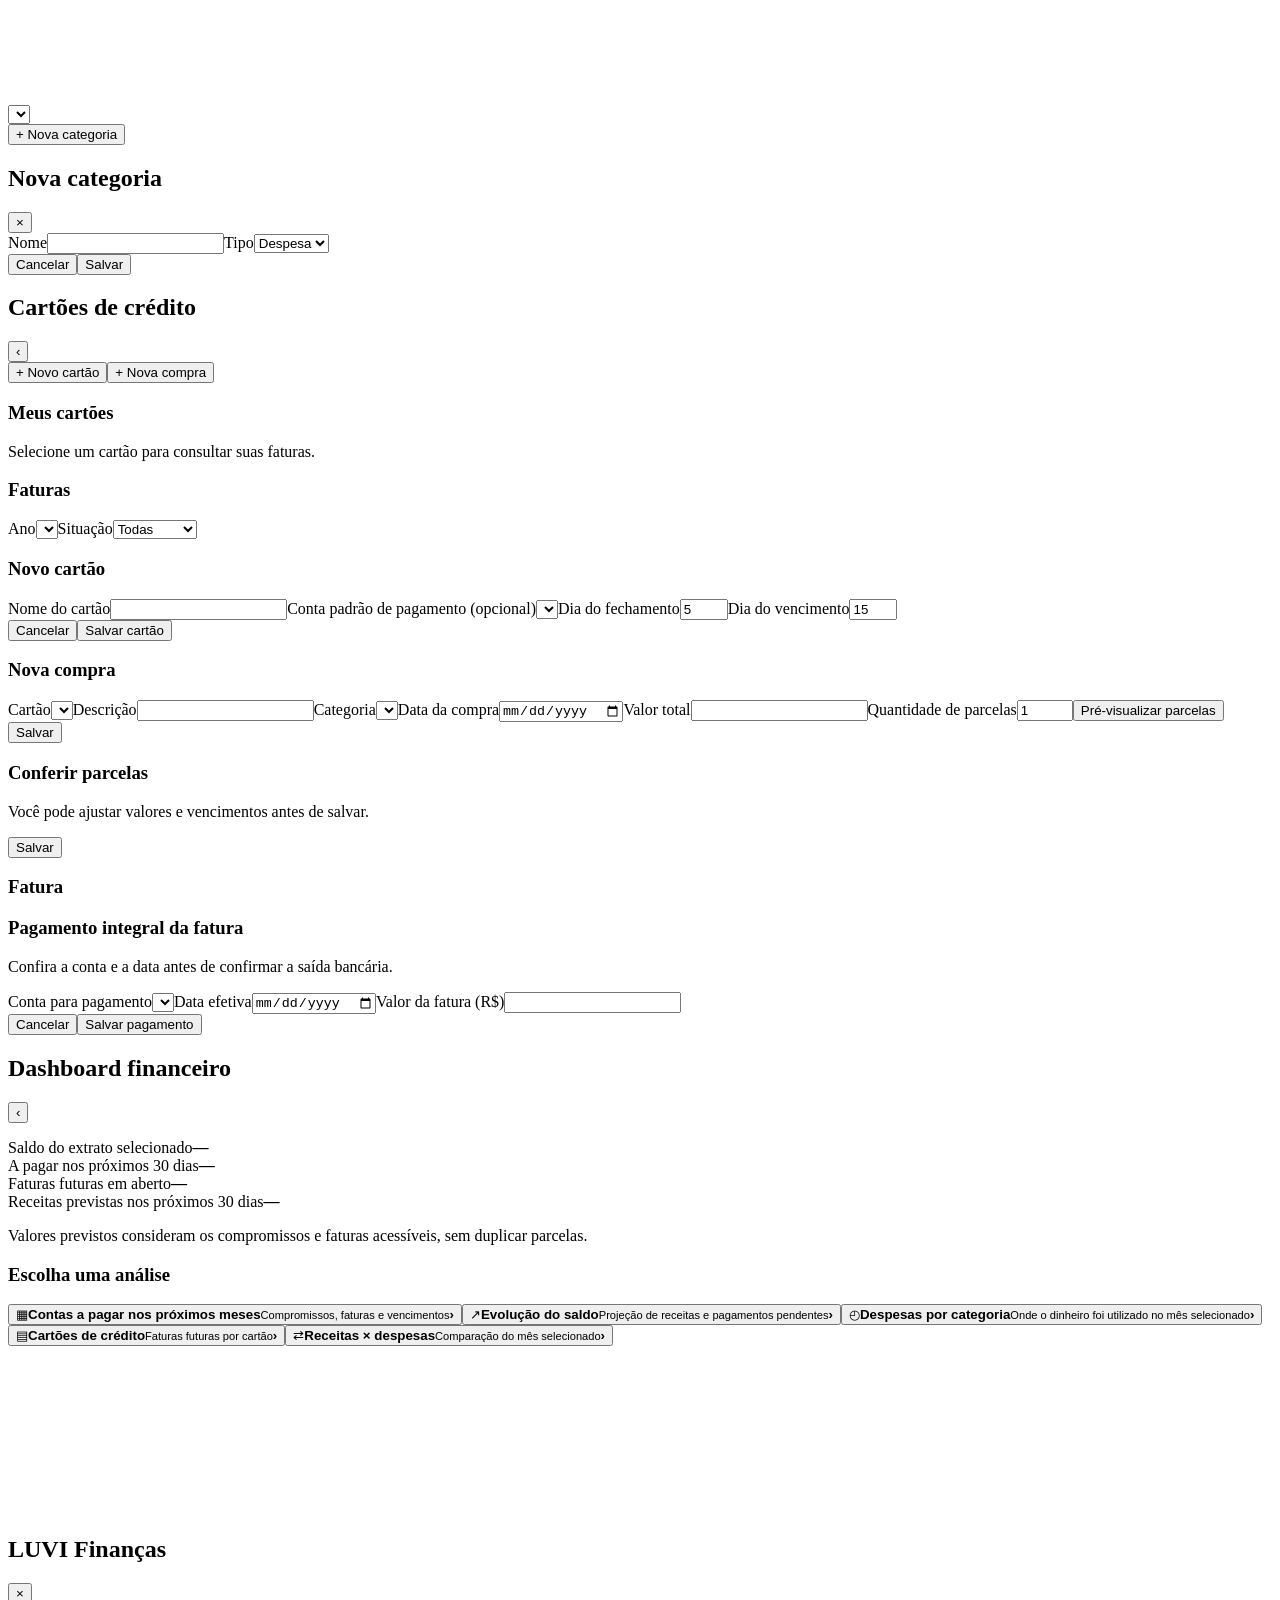
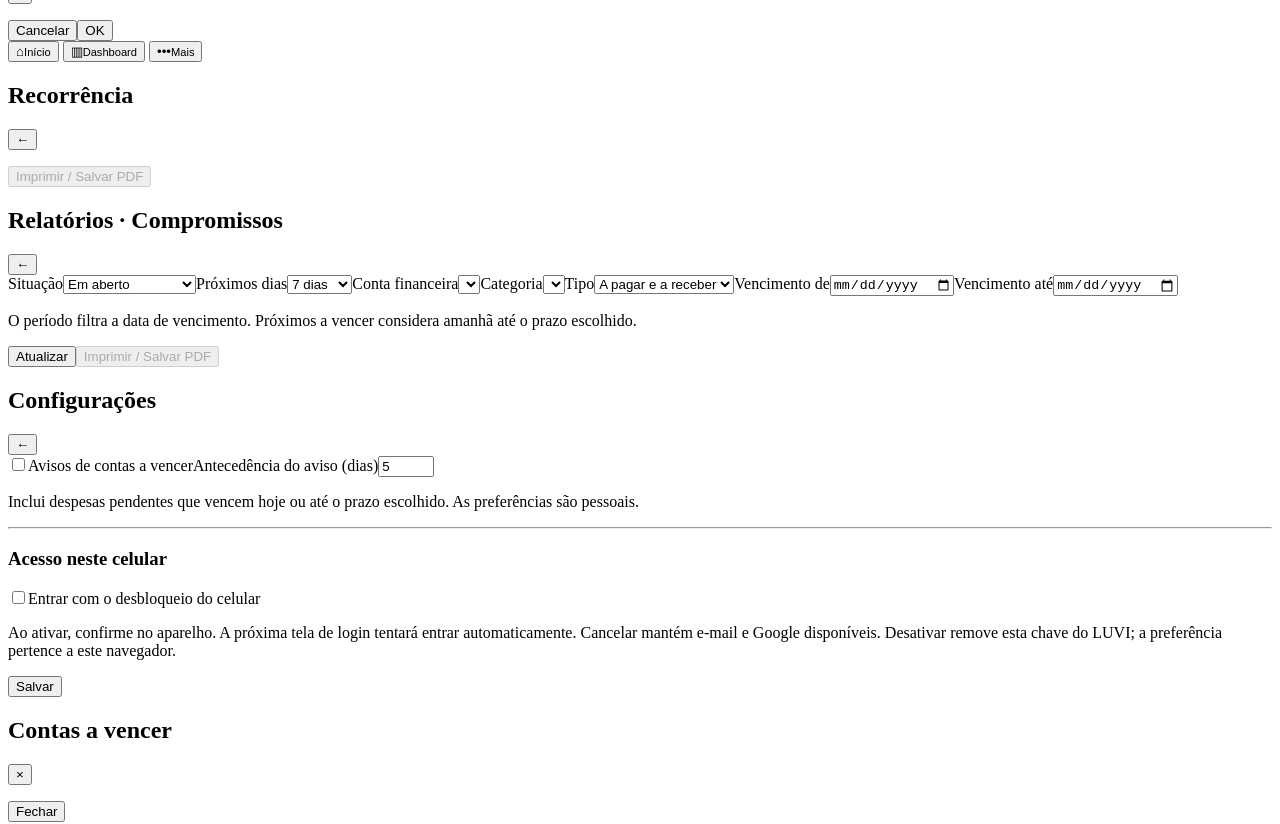
==== commit e81a06bc: "Acesso via biometria" ====
--- a/src/main/resources/templates/index.html
+++ b/src/main/resources/templates/index.html
@@ -1,4 +1,4 @@
-<!DOCTYPE html><html lang="pt-BR" xmlns:th="http://www.thymeleaf.org"><head><meta charset="UTF-8"><meta name="viewport" content="width=device-width,initial-scale=1"><title>LUVI Finanças</title><link rel="stylesheet" href="/css/style.css?v=6.8.16"><link rel="manifest" href="/manifest.webmanifest"><meta name="theme-color" content="#102F59"><link rel="apple-touch-icon" href="/icons/apple-touch-icon.png"></head><body>
+<!DOCTYPE html><html lang="pt-BR" xmlns:th="http://www.thymeleaf.org"><head><meta name="_csrf" th:content="${_csrf.token}"><meta name="_csrf_header" th:content="${_csrf.headerName}"><meta charset="UTF-8"><meta name="viewport" content="width=device-width,initial-scale=1"><title>LUVI Finanças</title><link rel="stylesheet" href="/css/style.css?v=6.8.17"><link rel="manifest" href="/manifest.webmanifest"><meta name="theme-color" content="#102F59"><link rel="apple-touch-icon" href="/icons/apple-touch-icon.png"></head><body>
 <div id="overlay" class="overlay hidden"></div><aside id="sidebar" class="sidebar"><div class="side-title">LUVI Finanças</div><div class="side-section">GERENCIAR</div><button id="dashboardMenu" class="nav-item"><svg viewBox="0 0 24 24"><path d="M3 3v18h18M7 16v-4m5 4V8m5 8V5"/></svg> Dashboard</button><button id="settingsMenu" class="nav-item"><svg viewBox="0 0 24 24"><path d="M12 3v3m0 12v3M3 12h3m12 0h3"/><circle cx="12" cy="12" r="6"/><circle cx="12" cy="12" r="2"/></svg> Configurações</button><button id="reportsMenu" class="nav-item"><svg viewBox="0 0 24 24"><path d="M5 3h10l4 4v14H5zM9 11h6M9 15h6"/></svg> Relatórios</button><button id="contasMenu" class="nav-item"><svg viewBox="0 0 24 24"><rect x="2" y="5" width="20" height="14" rx="2"/><path d="M2 10h20"/></svg> Contas financeiras</button><button id="cartoesMenu" class="nav-item"><svg viewBox="0 0 24 24"><rect x="2" y="5" width="20" height="14" rx="2"/><path d="M2 10h20"/></svg> Cartões de crédito</button><button id="categoriasMenu" class="nav-item"><svg viewBox="0 0 24 24"><path d="M20 13 13 20 3 10V3h7z"/><circle cx="7.5" cy="7.5" r="1"/></svg> Categorias</button><button id="gruposMenu" class="nav-item"><svg viewBox="0 0 24 24"><circle cx="9" cy="8" r="3"/><path d="M2 20v-2a7 7 0 0 1 14 0v2M17 5a3 3 0 0 1 0 6m1 3a6 6 0 0 1 4 6"/></svg> Grupos</button><button id="entrarGrupoMenu" class="nav-item"><svg viewBox="0 0 24 24"><circle cx="8" cy="15" r="5"/><path d="m12 11 9-9m-4 0 4 4m-6-2 4 4"/></svg> Entrar com convite</button></aside>
 <header class="topbar"><button id="menuButton" class="menu-button">☰</button><div class="topbar-brand"><img src="/img/luvi-i-transparente.png" class="topbar-logo" alt="LUVI"><span class="topbar-brand-gold-divider" aria-hidden="true"></span><div class="topbar-brand-name"><strong>LUVI</strong><span class="topbar-brand-product">Finanças</span></div><span class="topbar-context-divider" aria-hidden="true"></span><button id="visaoHeaderButton" class="view-context-button" type="button" title="Alterar visão" aria-label="Alterar visão"><svg class="header-eye" viewBox="0 0 24 24" aria-hidden="true"><path d="M12 5c-5.5 0-9.5 5.1-9.7 5.3a2.6 2.6 0 0 0 0 3.4C2.5 13.9 6.5 19 12 19s9.5-5.1 9.7-5.3a2.6 2.6 0 0 0 0-3.4C21.5 10.1 17.5 5 12 5Zm0 11a4 4 0 1 1 0-8 4 4 0 0 1 0 8Zm0-2a2 2 0 1 0 0-4 2 2 0 0 0 0 4Z"/></svg><span class="view-prefix">Visão:</span><span id="contextoTitulo">Visão geral</span><svg class="header-chevron" viewBox="0 0 24 24" aria-hidden="true"><path d="m7 9 5 5 5-5"/></svg></button></div><div class="user-menu-wrap"><button id="notificationsBadge" class="luvi-notification-badge hidden" type="button" aria-label="Contas a vencer"><span id="notificationsCount">0</span></button><button id="usuarioMenuButton" class="user-menu-button" type="button" aria-haspopup="true" aria-expanded="false"><span id="usuarioAvatar" class="user-avatar">U</span><span id="usuarioNome"></span><svg class="user-chevron" viewBox="0 0 24 24" aria-hidden="true"><path d="m7 9 5 5 5-5"/></svg></button><div id="usuarioDropdown" class="user-dropdown hidden"><form method="post" action="/logout"><input type="hidden" th:name="${_csrf.parameterName}" th:value="${_csrf.token}"><button class="logout-option" type="button" onclick="this.form.submit()"><svg viewBox="0 0 24 24" aria-hidden="true"><path d="M10 4H5a2 2 0 0 0-2 2v12a2 2 0 0 0 2 2h5v-2H5V6h5V4Zm7.6 3.6-1.4 1.4 2 2H9v2h9.2l-2 2 1.4 1.4L22 12l-4.4-4.4Z"/></svg>Sair</button></form></div></div></header>
 <main class="container">
@@ -44,6 +44,6 @@
 <button id="mobileNavMore" type="button"><span>•••</span><small>Mais</small></button>
 </nav><div id="luviRecurrenceModal" class="modal hidden" role="dialog" aria-modal="true" aria-labelledby="luviRecurrenceTitle"><div class="modal-content modal-viewport"><div class="modal-header"><h2 id="luviRecurrenceTitle">Recorrência</h2><button type="button" data-close-modal="luviRecurrenceModal" class="close-button" aria-label="Voltar">&larr;</button></div><div class="modal-body"><p id="luviRecurrenceSummary" class="luvi-series-summary" aria-live="polite"></p><ul id="luviRecurrenceList" class="luvi-series-list"></ul></div><div class="modal-actions"><button type="button" id="luviRecurrencePrint" class="primary-button" disabled>Imprimir / Salvar PDF</button></div></div></div>
 <div id="reportsModal" class="modal hidden" role="dialog" aria-modal="true" aria-labelledby="reportsTitle"><div class="modal-content modal-viewport"><div class="modal-header"><h2 id="reportsTitle">Relatórios · Compromissos</h2><button type="button" data-close-modal="reportsModal" class="close-button" aria-label="Voltar">&larr;</button></div><div class="modal-body"><div class="luvi-report-filters"><label>Situação<select id="reportStatus"><option value="ABERTO">Em aberto</option><option value="VENCIDO">Vencidos</option><option value="HOJE">Vencem hoje</option><option value="PROXIMOS">Próximos a vencer</option><option value="REALIZADO">Realizados</option><option value="TODOS">Todos</option></select></label><label>Próximos dias<select id="reportDays"><option value="7">7 dias</option><option value="15">15 dias</option><option value="30">30 dias</option></select></label><label>Conta financeira<select id="reportAccount"></select></label><label>Categoria<select id="reportCategory"></select></label><label>Tipo<select id="reportType"><option value="">A pagar e a receber</option><option value="DESPESA">A pagar</option><option value="RECEITA">A receber</option></select></label><label>Vencimento de<input type="date" id="reportStart"></label><label>Vencimento até<input type="date" id="reportEnd"></label></div><p class="luvi-report-note">O período filtra a data de vencimento. Próximos a vencer considera amanhã até o prazo escolhido.</p><p id="reportMessage" aria-live="polite"></p><div id="reportTotals" class="luvi-report-totals"></div><div id="reportRows" class="luvi-report-rows"></div></div><div class="modal-actions"><button type="button" id="reportRefresh" class="secondary-button">Atualizar</button><button type="button" id="reportPrint" class="primary-button" disabled>Imprimir / Salvar PDF</button></div></div></div>
-<div id="settingsModal" class="modal hidden"><div class="modal-content"><div class="modal-header"><h2>Configurações</h2><button type="button" class="close-button" data-close-modal="settingsModal" aria-label="Voltar">&larr;</button></div><form id="settingsForm"><div class="modal-body"><label class="luvi-repeat-toggle" for="settingsNotifications"><span class="switch"><input id="settingsNotifications" type="checkbox" role="switch"><span class="switch-slider" aria-hidden="true"></span></span><span>Avisos de contas a vencer</span></label><label for="settingsDays">Antecedência do aviso (dias)</label><input id="settingsDays" type="number" min="1" max="365" value="5" required><p class="luvi-report-note">Inclui despesas pendentes que vencem hoje ou até o prazo escolhido. As preferências são pessoais.</p><p id="settingsMessage" aria-live="polite"></p></div><div class="modal-actions"><button id="settingsSave" type="submit" class="primary-button">Salvar</button></div></form></div></div>
+<div id="settingsModal" class="modal hidden"><div class="modal-content"><div class="modal-header"><h2>Configurações</h2><button type="button" class="close-button" data-close-modal="settingsModal" aria-label="Voltar">&larr;</button></div><form id="settingsForm"><div class="modal-body"><label class="luvi-repeat-toggle" for="settingsNotifications"><span class="switch"><input id="settingsNotifications" type="checkbox" role="switch"><span class="switch-slider" aria-hidden="true"></span></span><span>Avisos de contas a vencer</span></label><label for="settingsDays">Antecedência do aviso (dias)</label><input id="settingsDays" type="number" min="1" max="365" value="5" required><p class="luvi-report-note">Inclui despesas pendentes que vencem hoje ou até o prazo escolhido. As preferências são pessoais.</p><section id="passkeySettings" class="hidden"><hr><h3>Acesso neste celular</h3><label class="luvi-repeat-toggle" for="passkeyEnabled"><span class="switch"><input id="passkeyEnabled" type="checkbox" role="switch"><span class="switch-slider" aria-hidden="true"></span></span><span>Entrar com o desbloqueio do celular</span></label><p class="luvi-report-note">Ao ativar, confirme no aparelho. A próxima tela de login tentará entrar automaticamente. Cancelar mantém e-mail e Google disponíveis. Desativar remove esta chave do LUVI; a preferência pertence a este navegador.</p><p id="passkeySettingsMessage" aria-live="polite"></p></section><p id="settingsMessage" aria-live="polite"></p></div><div class="modal-actions"><button id="settingsSave" type="submit" class="primary-button">Salvar</button></div></form></div></div>
 <div id="notificationsModal" class="modal hidden"><div class="modal-content modal-viewport"><div class="modal-header"><h2>Contas a vencer</h2><button type="button" class="close-button" data-close-modal="notificationsModal" aria-label="Fechar">&times;</button></div><div class="modal-body"><p id="notificationsMessage" aria-live="polite"></p><div id="notificationsRows"></div></div><div class="modal-actions"><button type="button" class="secondary-button" data-close-modal="notificationsModal">Fechar</button></div></div></div>
-<script src="https://cdn.jsdelivr.net/npm/chart.js@4.4.7/dist/chart.umd.min.js"></script><script src="/js/script.js?v=6.8.16"></script><script defer src="/js/pwa-register.js?v=6.1.1"></script></body></html>
+<script src="https://cdn.jsdelivr.net/npm/chart.js@4.4.7/dist/chart.umd.min.js"></script><script src="/js/script.js?v=6.8.17"></script><script defer src="/js/pwa-register.js?v=6.1.1"></script><script src="/js/passkeys.js?v=6.8.17"></script></body></html>
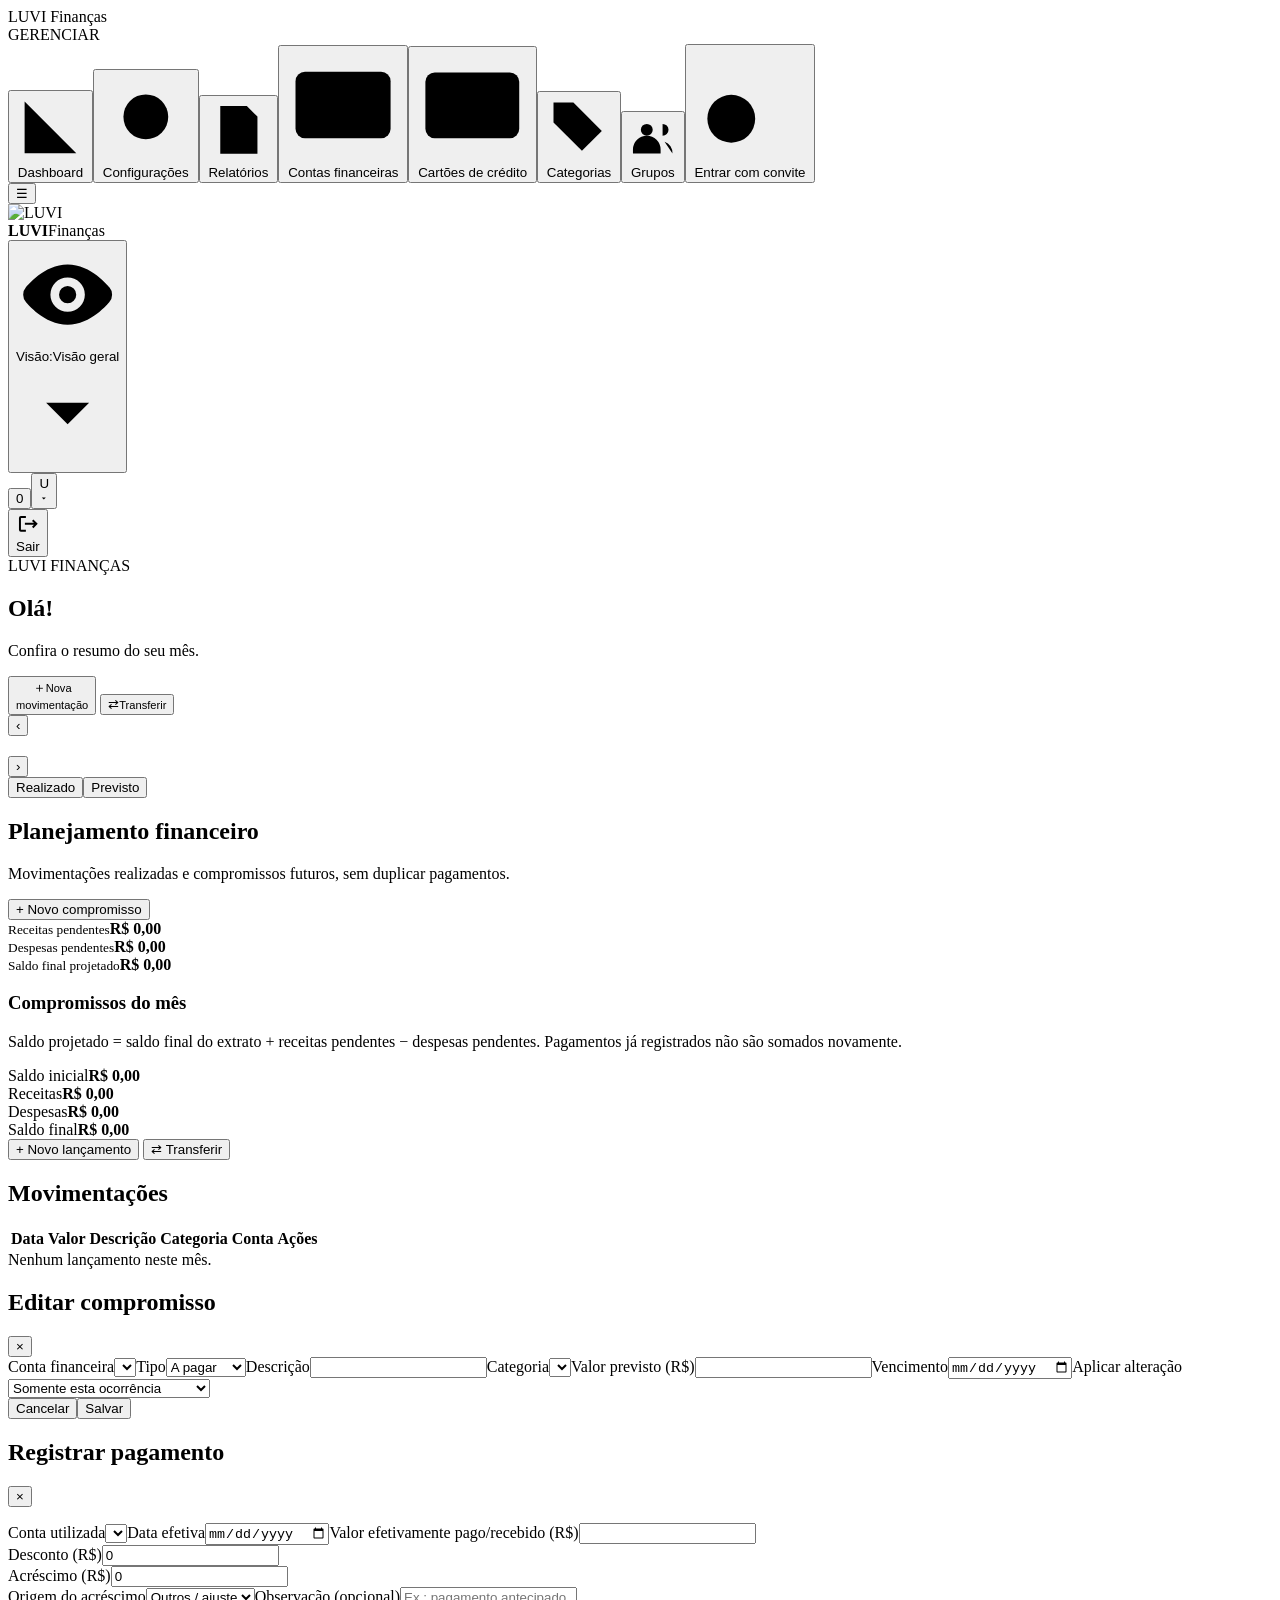
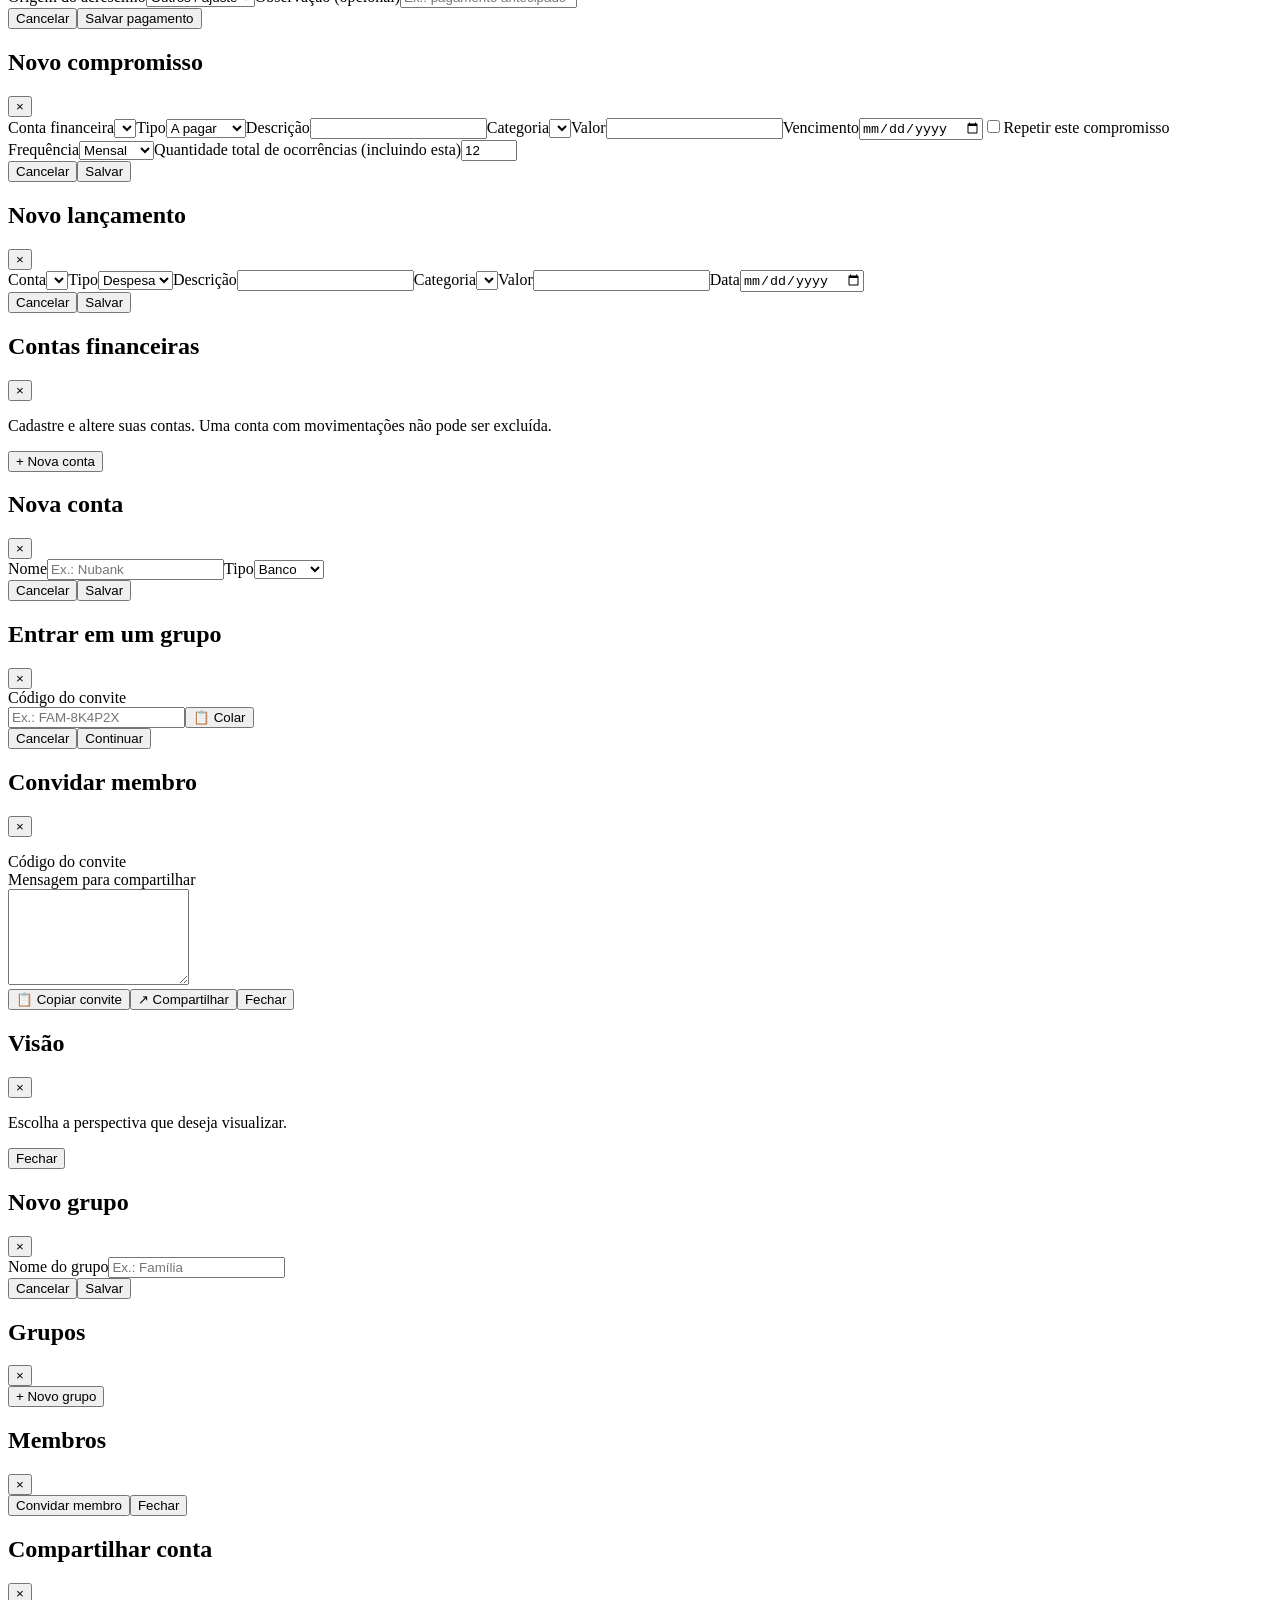
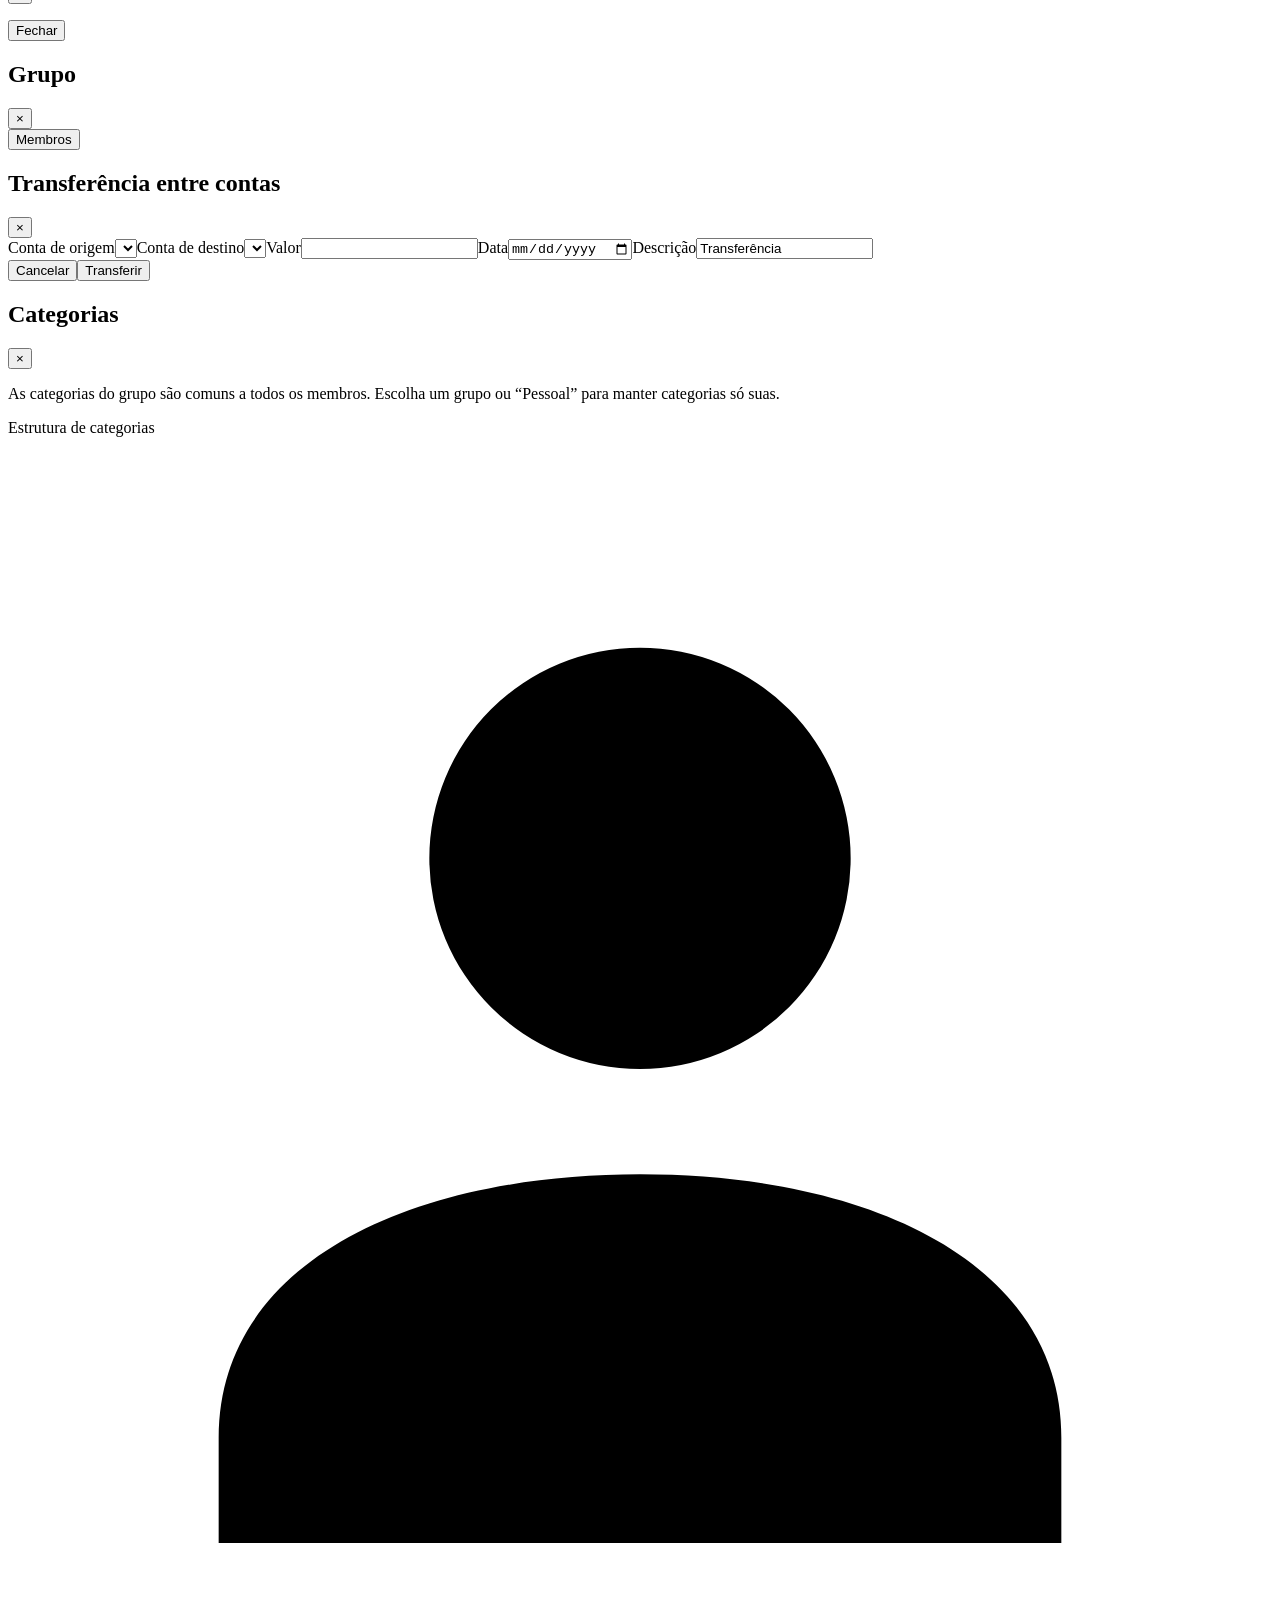
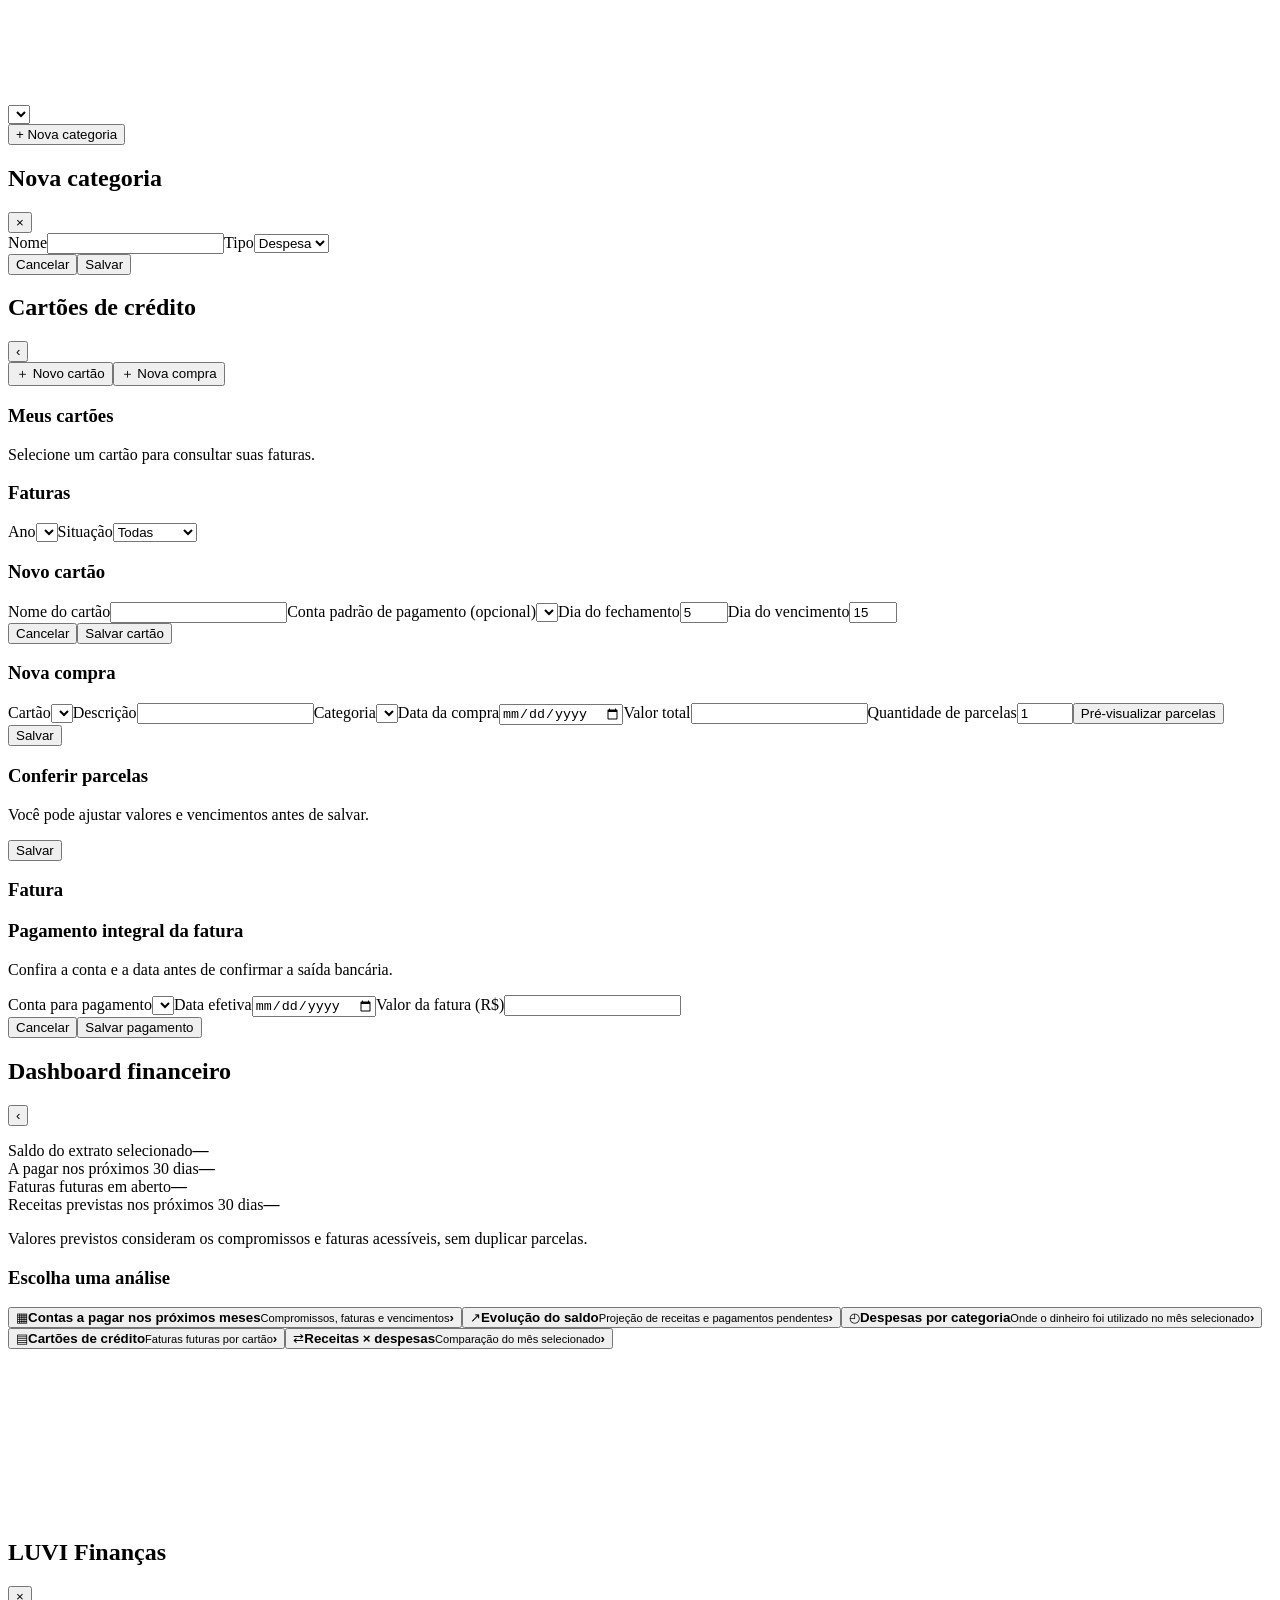
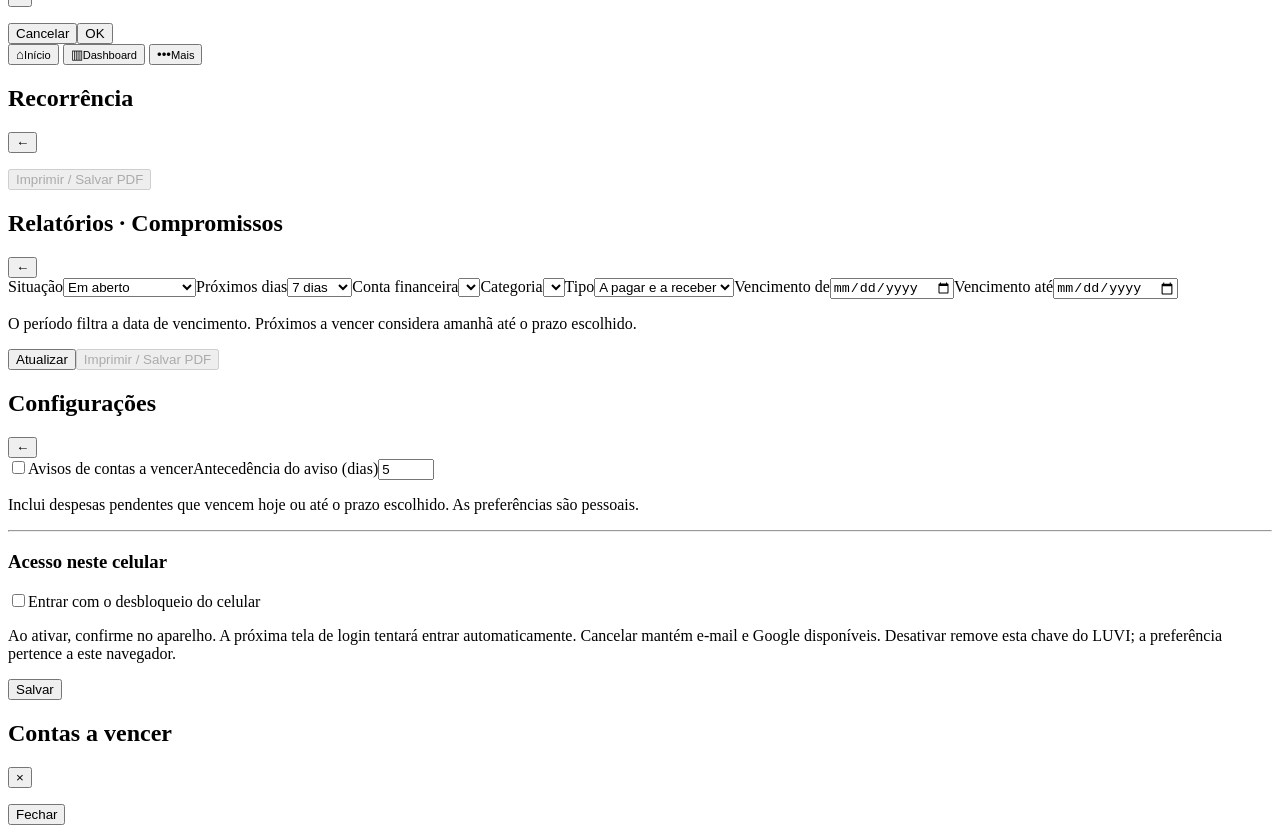
==== commit 79b7fb67: "Alterações cartões de crédito" ====
--- a/src/main/resources/templates/index.html
+++ b/src/main/resources/templates/index.html
@@ -9,7 +9,7 @@
 
 </section>
 <section class="month-navigation"><button id="mesAnterior" class="secondary-button">‹</button><h2 id="mesAtual"></h2><button id="mesProximo" class="secondary-button">›</button></section>
-<section class="luvi-planning-toggle" aria-label="Visão financeira"><button type="button" id="luviViewReal" class="luvi-view-selected">Extrato atual</button><button type="button" id="luviViewForecast">Visão prevista</button></section>
+<section class="luvi-planning-toggle" aria-label="Visão financeira"><button type="button" id="luviViewReal" class="luvi-view-selected">Realizado</button><button type="button" id="luviViewForecast">Previsto</button></section>
 <section id="luviForecast" class="luvi-forecast hidden"><div class="luvi-forecast-heading"><div><h2>Planejamento financeiro</h2><p>Movimentações realizadas e compromissos futuros, sem duplicar pagamentos.</p></div><button type="button" id="luviNewFuture" class="primary-button">+ Novo compromisso</button></div><div class="luvi-forecast-totals"><div><small>Receitas pendentes</small><strong id="luviFutureIncome">R$ 0,00</strong></div><div><small>Despesas pendentes</small><strong id="luviFutureExpense">R$ 0,00</strong></div><div><small>Saldo final projetado</small><strong id="luviFutureBalance">R$ 0,00</strong></div></div><h3>Compromissos do mês</h3><div id="luviFutureRows" class="luvi-future-rows"></div><p class="luvi-forecast-note">Saldo projetado = saldo final do extrato + receitas pendentes − despesas pendentes. Pagamentos já registrados não são somados novamente.</p></section>
 <section class="summary-grid summary-grid-extrato"><div class="summary-card"><span>Saldo inicial</span><strong id="saldoInicial">R$ 0,00</strong></div><div class="summary-card receita"><span>Receitas</span><strong id="totalReceitas">R$ 0,00</strong></div><div class="summary-card despesa"><span>Despesas</span><strong id="totalDespesas">R$ 0,00</strong></div><div class="summary-card saldo"><span>Saldo final</span><strong id="saldoFinal">R$ 0,00</strong></div></section><section class="actions"><button id="novoLancamento" class="primary-button">+ Novo lançamento</button> <button id="novaTransferencia" class="secondary-button">⇄ Transferir</button></section><section class="table-card"><div class="table-header"><h2>Movimentações</h2><span id="movimentacaoPeriodo"></span></div><div class="table-container"><table><thead><tr><th class="sortable" data-sort="data">Data <span class="sort-indicator"></span></th><th class="sortable" data-sort="valor">Valor <span class="sort-indicator"></span></th><th class="sortable" data-sort="descricao">Descrição <span class="sort-indicator"></span></th><th class="sortable" data-sort="categoria">Categoria <span class="sort-indicator"></span></th><th>Conta</th><th>Ações</th></tr></thead><tbody id="lancamentosBody"></tbody></table></div><div id="semLancamentos" class="empty-state">Nenhum lançamento neste mês.</div></section></main>
 <div id="luviEditFutureModal" class="modal hidden"><div class="modal-content modal-viewport"><div class="modal-header"><h2>Editar compromisso</h2><button type="button" data-close-modal="luviEditFutureModal" class="close-button">&times;</button></div><form id="luviEditFutureForm" class="viewport-form"><div class="modal-body"><input type="hidden" id="luviEditFutureId"><label>Conta financeira</label><select id="luviEditFutureAccount" required></select><label>Tipo</label><select id="luviEditFutureType"><option value="DESPESA">A pagar</option><option value="RECEITA">A receber</option></select><label>Descrição</label><input id="luviEditFutureDescription" maxlength="200" required><label>Categoria</label><select id="luviEditFutureCategory" required></select><label>Valor previsto (R$)</label><input id="luviEditFutureValue" type="number" min="0.01" step="0.01" required><label>Vencimento</label><input id="luviEditFutureDate" type="date" required><label>Aplicar alteração</label><select id="luviEditFutureScope"><option value="ATUAL">Somente esta ocorrência</option><option value="PROXIMAS">Esta e as próximas pendentes</option></select><div id="luviEditFutureError" class="form-error" role="alert"></div></div><div class="modal-actions"><button type="button" data-close-modal="luviEditFutureModal" class="secondary-button">Cancelar</button><button type="submit" class="primary-button">Salvar</button></div></form></div></div>
@@ -30,10 +30,10 @@
 <div id="categoriesModal" class="modal hidden"><div class="modal-content modal-wide modal-viewport"><div class="modal-header"><h2>Categorias</h2><button id="fecharCategories" data-close-modal="categoriesModal" class="close-button">&times;</button></div><div class="modal-body"><p class="modal-help">As categorias do grupo são comuns a todos os membros. Escolha um grupo ou “Pessoal” para manter categorias só suas.</p><div class="field-block category-scope-field"><label for="categoryScope">Estrutura de categorias</label><div class="select-shell"><svg viewBox="0 0 24 24" aria-hidden="true"><path d="M12 12a4 4 0 1 0 0-8 4 4 0 0 0 0 8ZM4 21v-2c0-3.3 3.6-5 8-5s8 1.7 8 5v2H4Z"/></svg><select id="categoryScope"></select></div></div><div id="categoriesContent"></div></div><div class="modal-actions"><button id="novaCategoriaButton" data-ui-action="new-category" class="primary-button">+ Nova categoria</button></div></div></div>
 <div id="categoryEditModal" class="modal hidden"><div class="modal-content modal-viewport"><div class="modal-header"><h2 id="categoryEditTitle">Nova categoria</h2><button id="fecharCategoryEdit" data-close-modal="categoryEditModal" class="close-button">&times;</button></div><form id="categoryForm" class="viewport-form"><div class="modal-body"><input type="hidden" id="categoryId"><label>Nome</label><input id="categoryName" maxlength="80" required><label>Tipo</label><select id="categoryType"><option value="DESPESA">Despesa</option><option value="RECEITA">Receita</option></select><div id="categoryError" class="form-error"></div></div><div class="modal-actions"><button type="button" id="cancelarCategoryEdit" data-close-modal="categoryEditModal" class="secondary-button">Cancelar</button><button class="primary-button" type="submit">Salvar</button></div></form></div></div>
 <div id="luviCardModal" class="modal hidden"><div class="modal-content modal-viewport"><div class="modal-header"><h2 id="luviCardsHeaderTitle">Cartões de crédito</h2><button type="button" id="luviCardsHeaderBack" class="close-button luvi-cards-back" aria-label="Voltar" title="Voltar">‹</button></div><div class="modal-body">
-<div class="luvi-card-actions"><button id="luviShowNewCard" type="button" class="secondary-button">+ Novo cartão</button><button id="luviShowNewPurchase" type="button" class="secondary-button">+ Nova compra</button></div>
+<div class="luvi-card-actions"><button id="luviShowNewCard" type="button" class="primary-button">＋ Novo cartão</button><button id="luviShowNewPurchase" type="button" class="primary-button">＋ Nova compra</button></div>
 <section id="luviCardOverview" class="luvi-ui-panel"><h3>Meus cartões</h3><p class="luvi-panel-hint">Selecione um cartão para consultar suas faturas.</p><div id="luviCardList"></div></section><section id="luviCardInvoicesView" class="luvi-ui-panel hidden"><h3 id="luviSelectedCardTitle">Faturas</h3><div class="luvi-invoice-filters"><label>Ano<select id="luviInvoiceYear"></select></label><label>Situação<select id="luviInvoiceStatus"><option value="all">Todas</option><option value="open">Em aberto</option><option value="paid">Pagas</option></select></label></div><div id="luviInvoiceList"></div></section>
 <div id="luviCardFormWrap" class="hidden"><h3>Novo cartão</h3><form id="luviCardForm"><label>Nome do cartão</label><input id="luviCardName" required maxlength="120"><label>Conta padrão de pagamento (opcional)</label><select id="luviCardAccount"></select><label>Dia do fechamento</label><input id="luviCardClose" type="number" min="1" max="28" value="5" required><label>Dia do vencimento</label><input id="luviCardDue" type="number" min="1" max="28" value="15" required><div class="luvi-card-actions"><button type="button" id="luviCancelCard" class="secondary-button">Cancelar</button><button type="submit" class="primary-button">Salvar cartão</button></div></form></div>
-<div id="luviPurchaseFormWrap" class="hidden"><h3>Nova compra</h3><form id="luviPurchaseForm"><label>Cartão</label><select id="luviPurchaseCard" required></select><label>Descrição</label><input id="luviPurchaseDescription" required maxlength="190"><label>Categoria</label><select id="luviPurchaseCategory" required></select><label>Data da compra</label><input id="luviPurchaseDate" type="date" required><label>Valor total</label><input id="luviPurchaseTotal" type="number" inputmode="decimal" class="luvi-money-input" min="0.01" step="0.01" required><label>Quantidade de parcelas</label><input id="luviPurchaseCount" type="number" min="1" max="120" value="1" required><button type="button" class="secondary-button hidden" id="luviPreviewPurchase">Pré-visualizar parcelas</button><button type="submit" class="primary-button" id="luviSaveSinglePurchase">Salvar</button><div id="luviPurchasePreview" class="hidden"><h3>Conferir parcelas</h3><p>Você pode ajustar valores e vencimentos antes de salvar.</p><div id="luviPurchaseInstallments"></div><strong id="luviPurchaseSum"></strong><div id="luviPurchaseError" class="form-error"></div><button id="luviSavePurchase" type="submit" class="primary-button">Salvar</button></div></form></div>
+<div id="luviPurchaseFormWrap" class="hidden"><h3 id="luviPurchaseFormTitle">Nova compra</h3><form id="luviPurchaseForm"><label>Cartão</label><select id="luviPurchaseCard" required></select><label>Descrição</label><input id="luviPurchaseDescription" required maxlength="190"><label>Categoria</label><select id="luviPurchaseCategory" required></select><label>Data da compra</label><input id="luviPurchaseDate" type="date" required><label>Valor total</label><input id="luviPurchaseTotal" type="number" inputmode="decimal" class="luvi-money-input" min="0.01" step="0.01" required><label>Quantidade de parcelas</label><input id="luviPurchaseCount" type="number" min="1" max="120" value="1" required><button type="button" class="secondary-button hidden" id="luviPreviewPurchase">Pré-visualizar parcelas</button><button type="submit" class="primary-button" id="luviSaveSinglePurchase">Salvar</button><div id="luviPurchasePreview" class="hidden"><h3>Conferir parcelas</h3><p>Você pode ajustar valores e vencimentos antes de salvar.</p><div id="luviPurchaseInstallments"></div><strong id="luviPurchaseSum"></strong><div id="luviPurchaseError" class="form-error"></div><button id="luviSavePurchase" type="submit" class="primary-button">Salvar</button></div></form></div>
 <section id="luviInvoiceDetails" class="luvi-ui-panel luvi-invoice-panel hidden"><h3 id="luviInvoiceTitle">Fatura</h3><div id="luviInvoiceItems"></div><form id="luviInvoicePayForm" class="luvi-payment-panel hidden"><h3>Pagamento integral da fatura</h3><p class="luvi-panel-hint">Confira a conta e a data antes de confirmar a saída bancária.</p><label>Conta para pagamento</label><select id="luviInvoiceAccount" required></select><label>Data efetiva</label><input type="date" id="luviInvoiceDate" required><label>Valor da fatura (R$)</label><input type="number" step="0.01" inputmode="decimal" class="luvi-money-input" id="luviInvoiceValue" readonly required><div id="luviInvoiceError" class="form-error"></div><div class="luvi-card-actions"><button type="button" id="luviInvoiceCancel" class="secondary-button">Cancelar</button><button type="submit" class="primary-button">Salvar pagamento</button></div></form></section>
 </div></div></div>
 <div id="dashboardModal" class="modal hidden"><div class="modal-content dashboard-modal modal-viewport"><div class="modal-header"><h2 id="dashboardHeaderTitle">Dashboard financeiro</h2><button id="fecharDashboard" type="button" class="close-button" aria-label="Voltar" title="Voltar">‹</button></div><div class="modal-body"><section id="luviDashboardHome"><p id="dashboardContext" class="modal-help"></p><div class="dashboard-summary dashboard-summary-v68"><div><span>Saldo do extrato selecionado</span><strong id="dashSaldo">—</strong></div><div><span>A pagar nos próximos 30 dias</span><strong id="dashPagar30">—</strong></div><div><span>Faturas futuras em aberto</span><strong id="dashFaturas">—</strong></div><div><span>Receitas previstas nos próximos 30 dias</span><strong id="dashReceber30">—</strong></div></div><p id="dashOverviewNote" class="modal-help">Valores previstos consideram os compromissos e faturas acessíveis, sem duplicar parcelas.</p><h3 class="luvi-analysis-heading">Escolha uma análise</h3><div class="luvi-analysis-menu"><button type="button" data-dash-view="payables"><span>▦</span><span><strong>Contas a pagar nos próximos meses</strong><small>Compromissos, faturas e vencimentos</small></span><b>›</b></button><button type="button" data-dash-view="balance"><span>↗</span><span><strong>Evolução do saldo</strong><small>Projeção de receitas e pagamentos pendentes</small></span><b>›</b></button><button type="button" data-dash-view="categories"><span>◴</span><span><strong>Despesas por categoria</strong><small>Onde o dinheiro foi utilizado no mês selecionado</small></span><b>›</b></button><button type="button" data-dash-view="cards"><span>▤</span><span><strong>Cartões de crédito</strong><small>Faturas futuras por cartão</small></span><b>›</b></button><button type="button" data-dash-view="income"><span>⇄</span><span><strong>Receitas × despesas</strong><small>Comparação do mês selecionado</small></span><b>›</b></button></div></section><section id="luviDashboardDetail" class="hidden"><div id="luviDashboardFilters"></div><p id="luviDashboardDetailDescription" class="modal-help"></p><div id="luviDashboardDetailTotals" class="luvi-dashboard-detail-total"></div><div class="luvi-dashboard-chart"><canvas id="luviDashboardAnalysisChart"></canvas></div><p id="luviDashboardDetailFootnote" class="modal-help"></p></section></div></div></div>
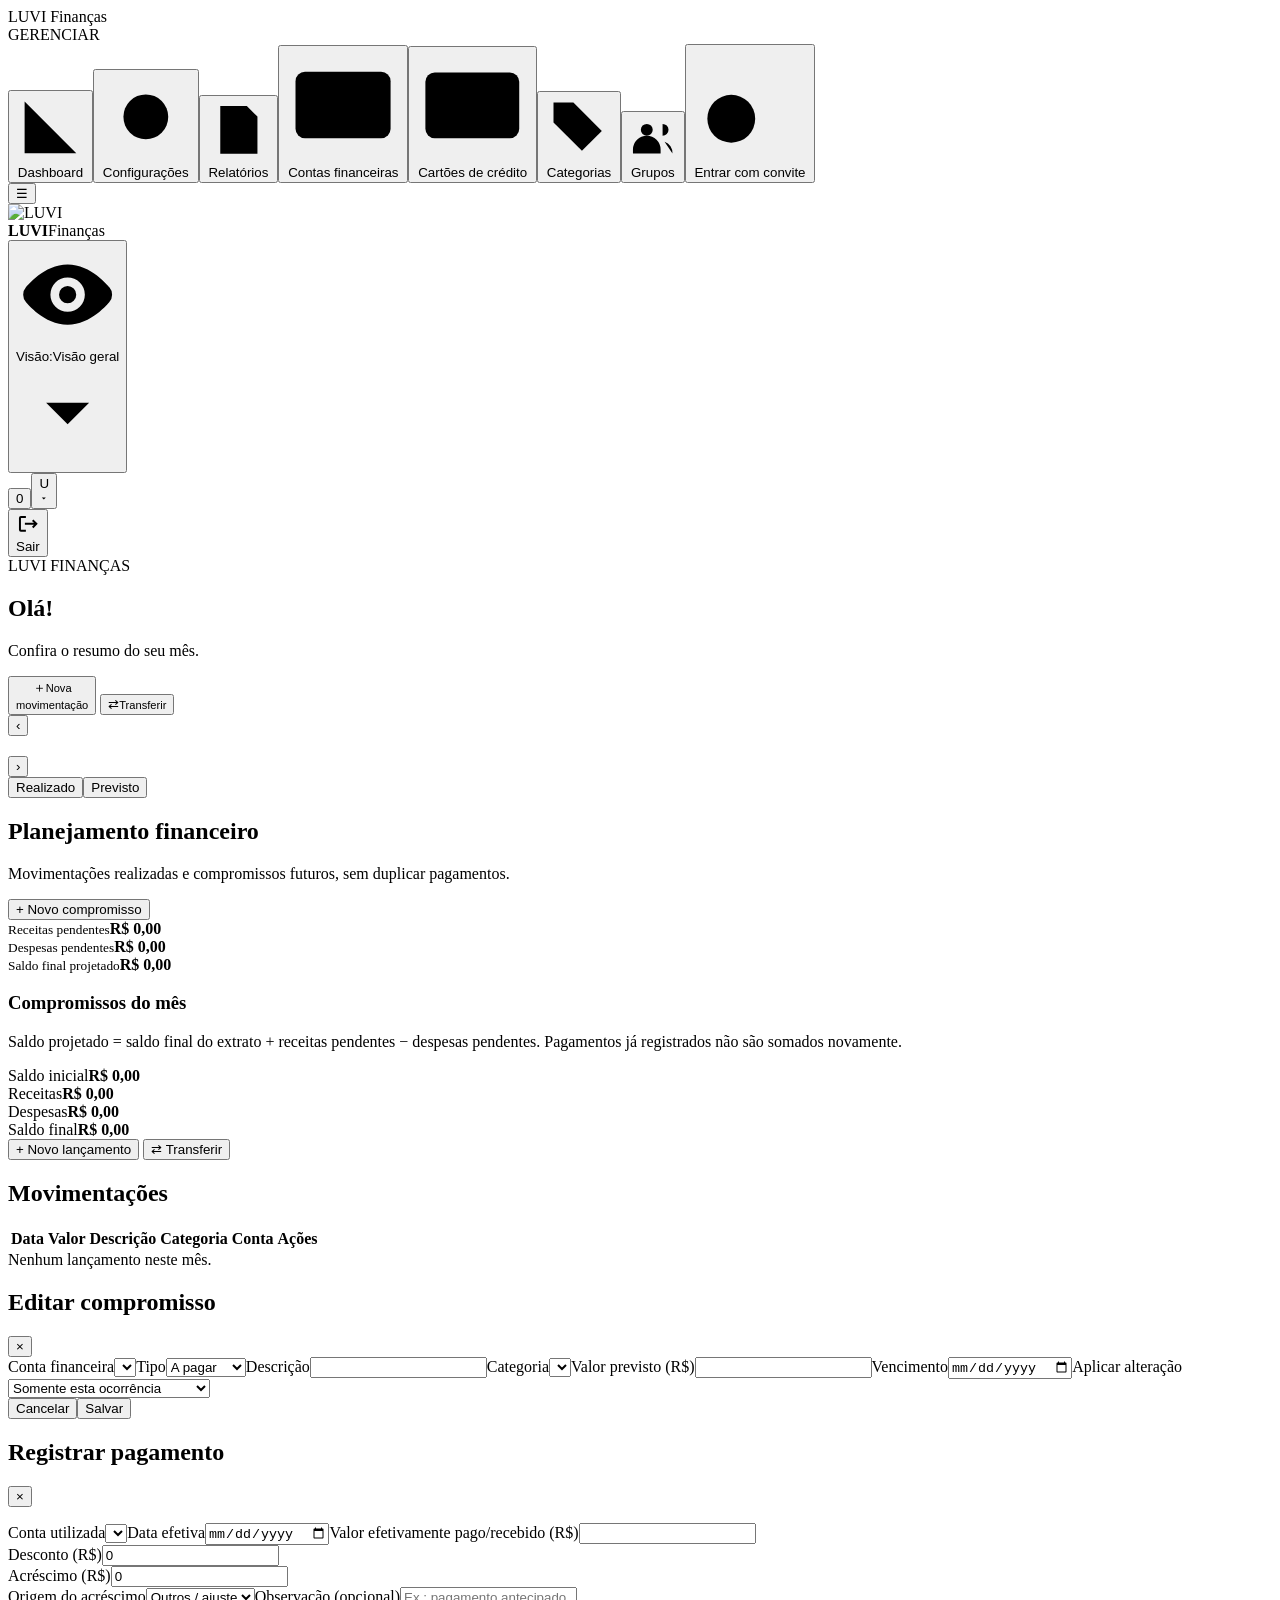
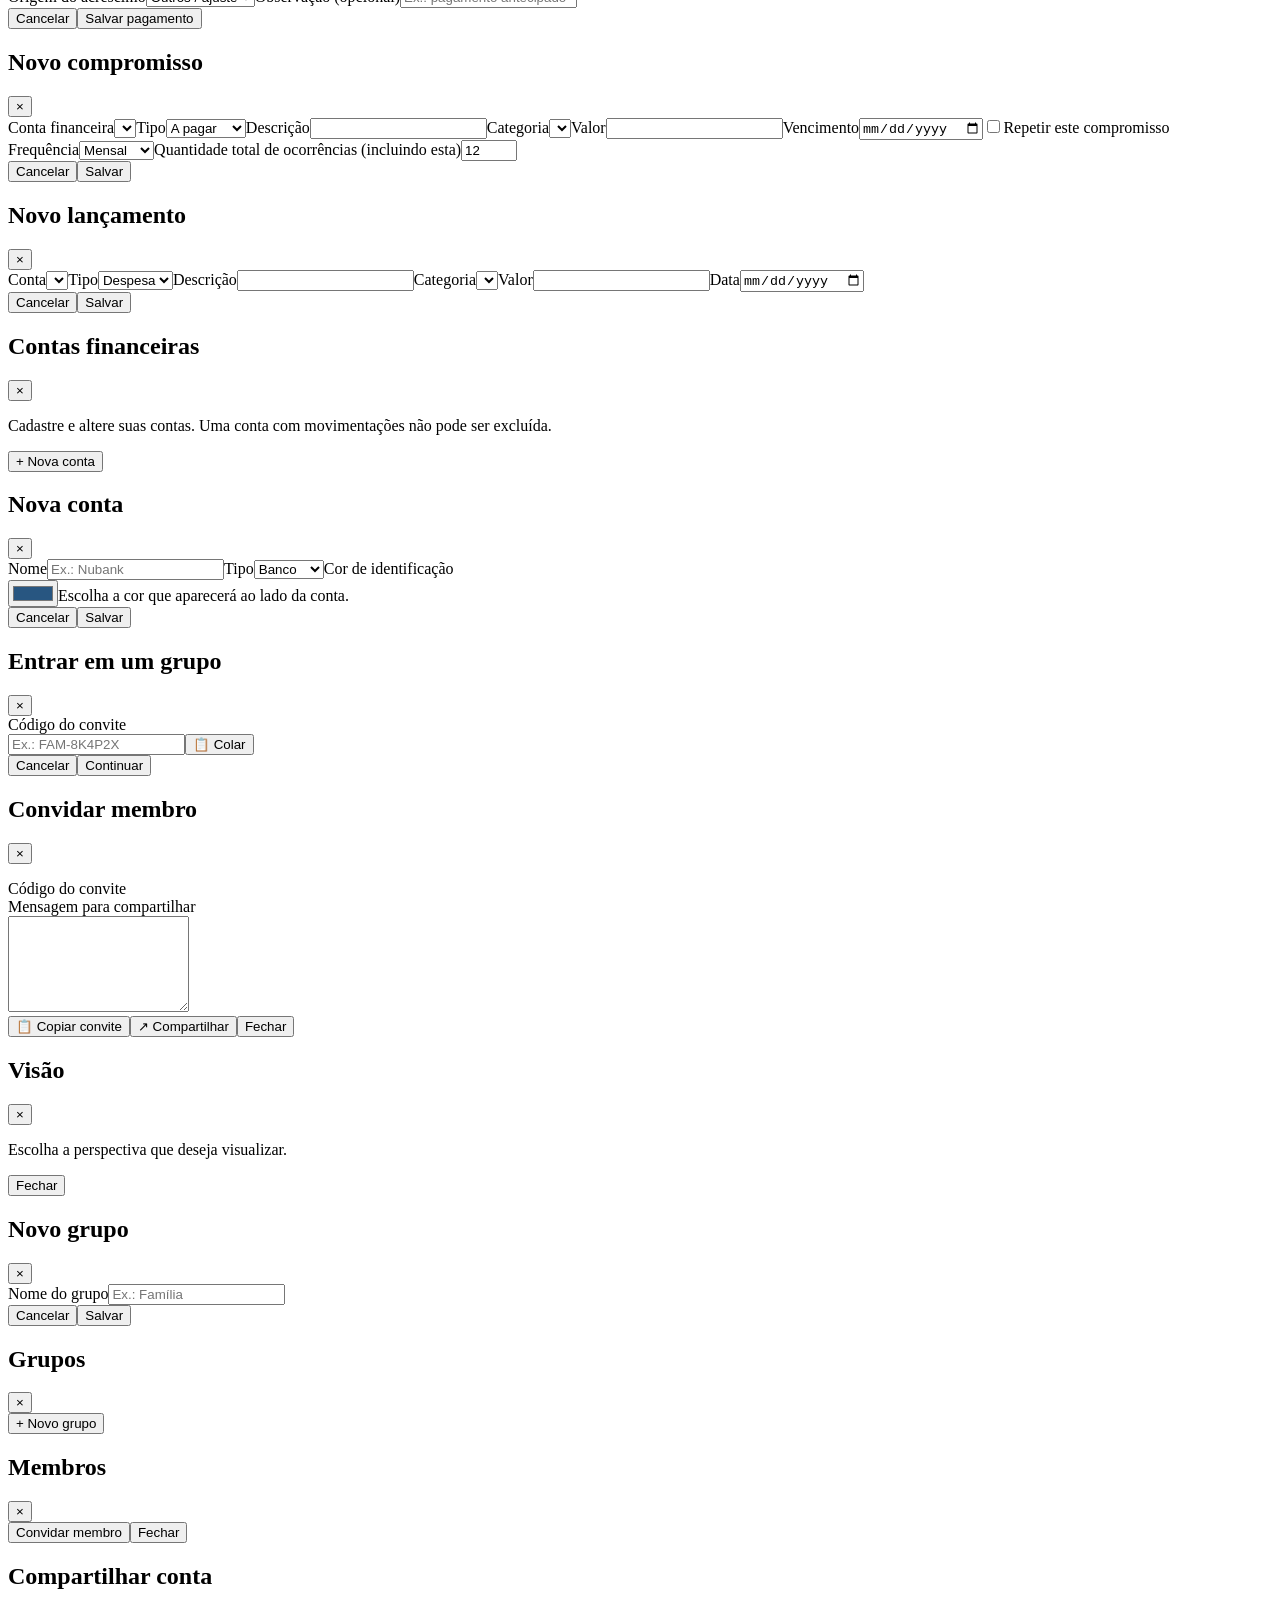
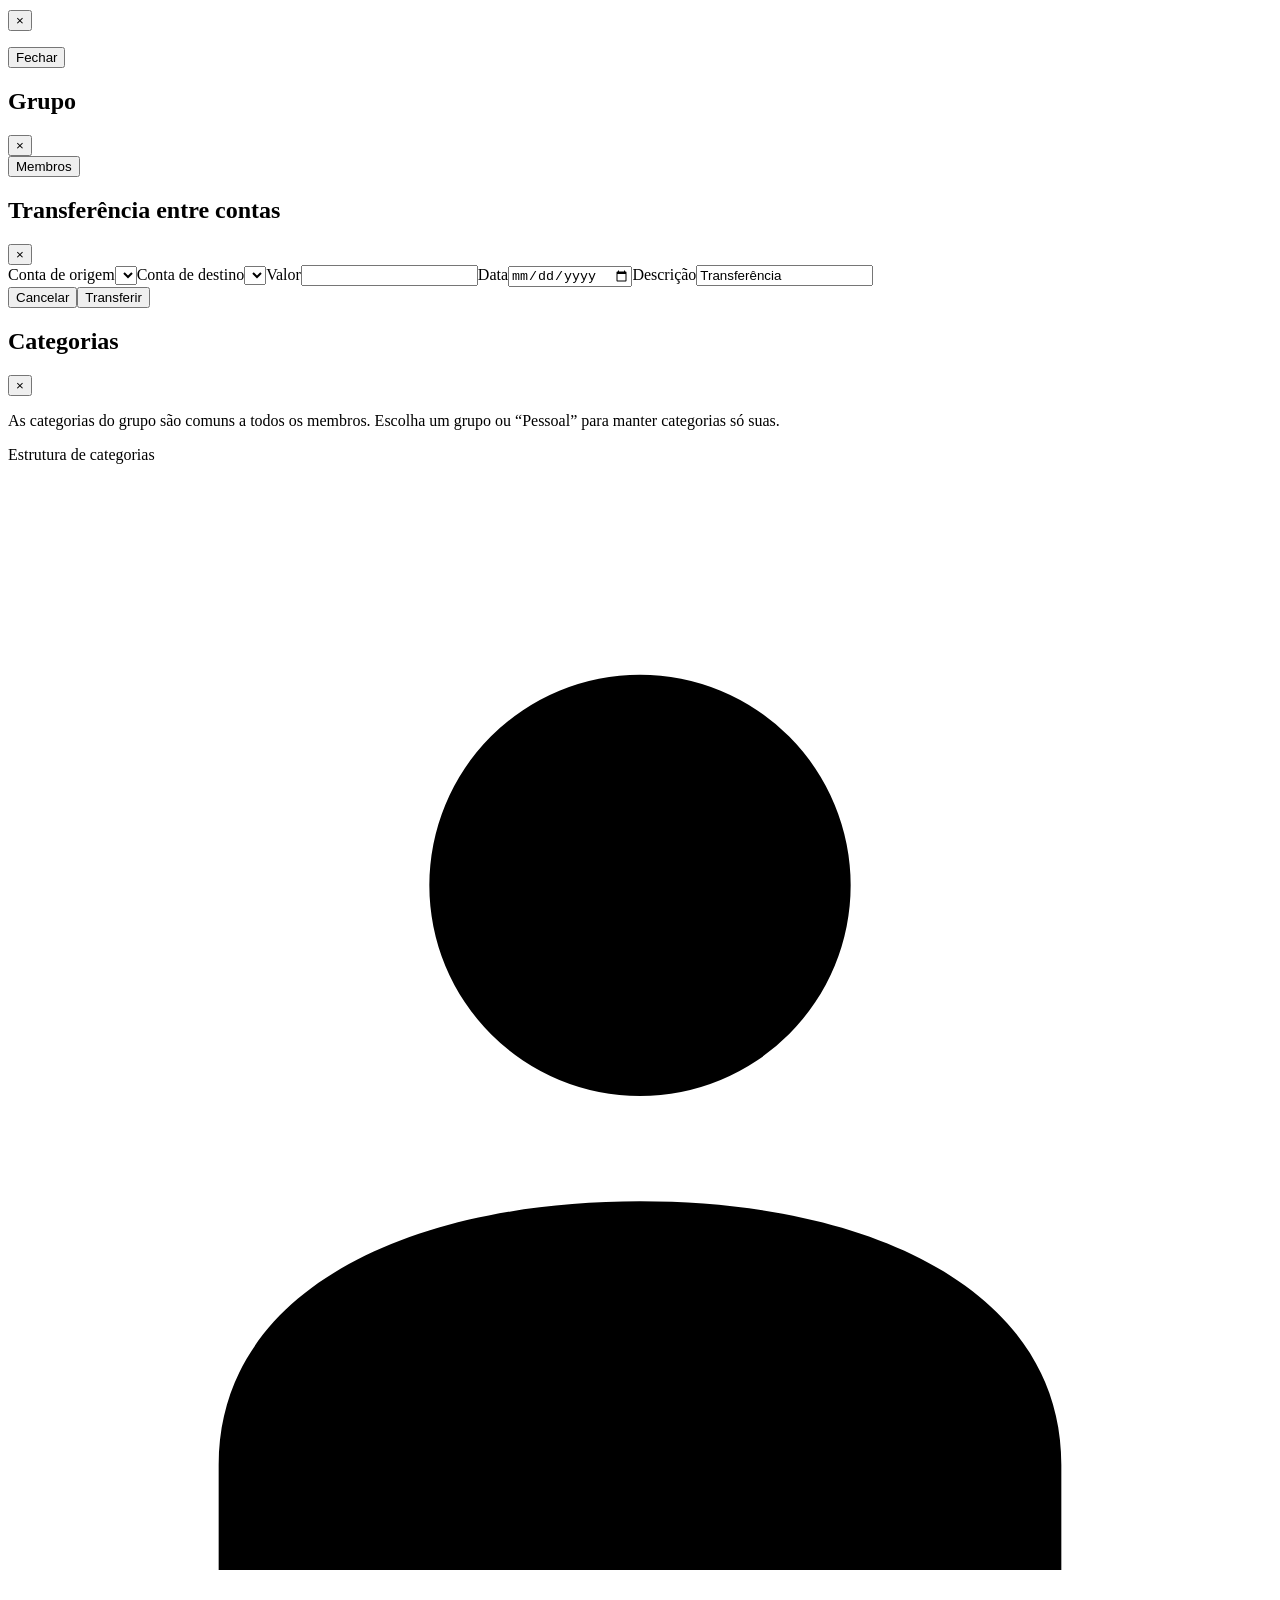
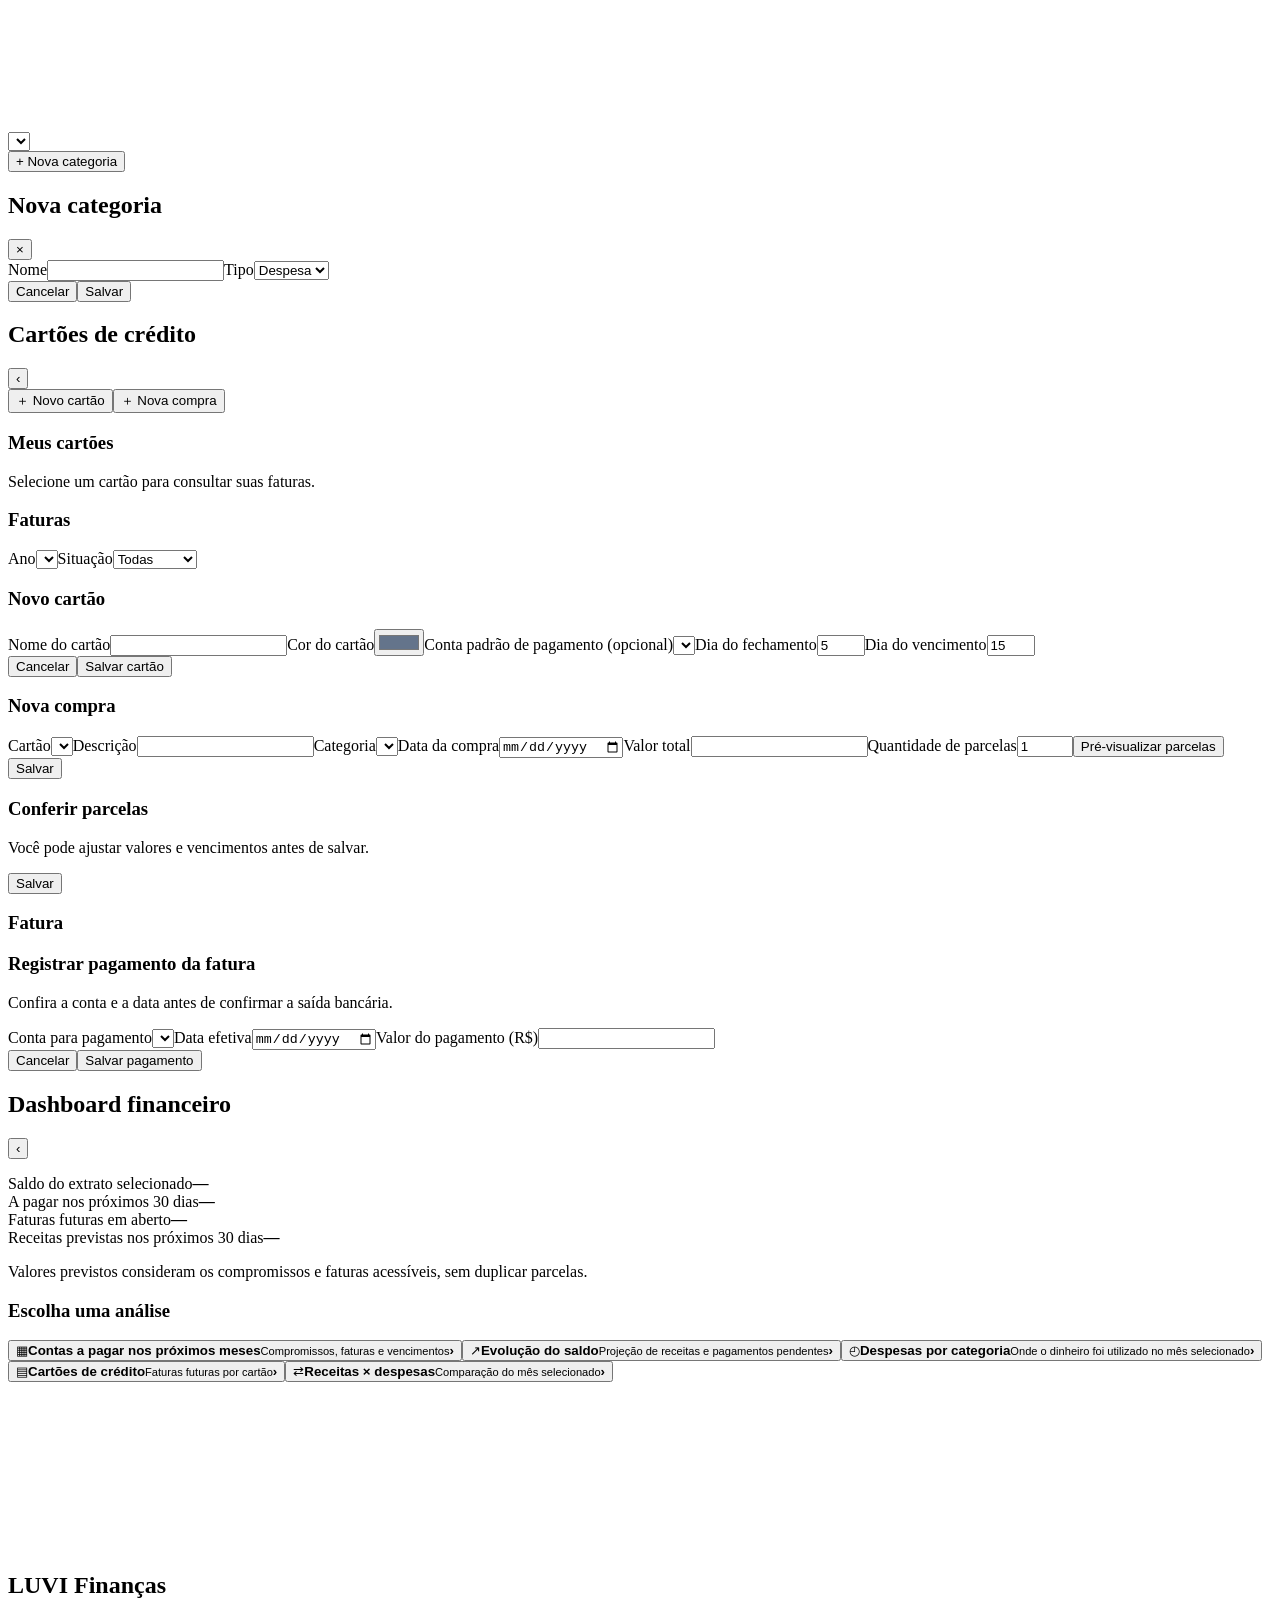
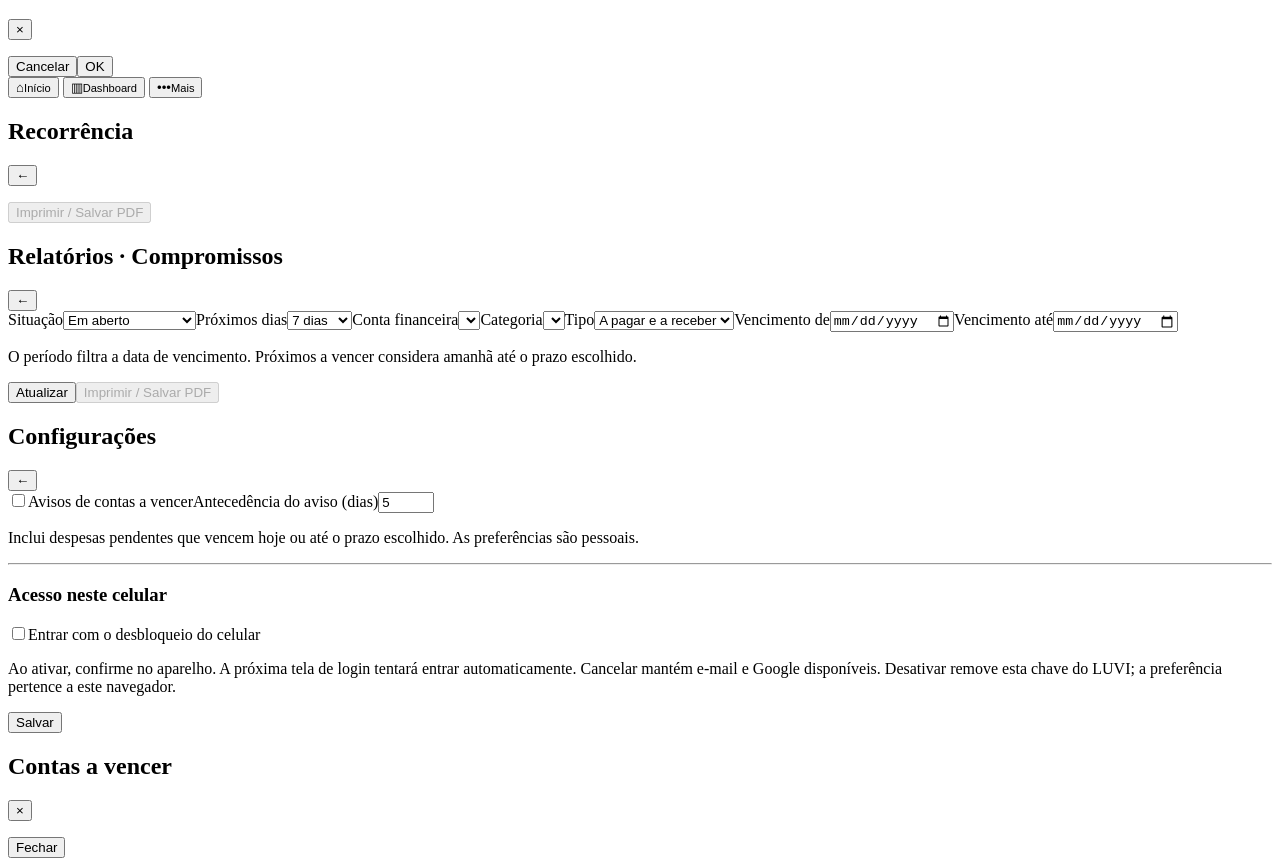
==== commit a0e27160: "Implementação de reorganização de faturas de cartão" ====
--- a/src/main/resources/templates/index.html
+++ b/src/main/resources/templates/index.html
@@ -1,4 +1,4 @@
-<!DOCTYPE html><html lang="pt-BR" xmlns:th="http://www.thymeleaf.org"><head><meta name="_csrf" th:content="${_csrf.token}"><meta name="_csrf_header" th:content="${_csrf.headerName}"><meta charset="UTF-8"><meta name="viewport" content="width=device-width,initial-scale=1"><title>LUVI Finanças</title><link rel="stylesheet" href="/css/style.css?v=6.8.17"><link rel="manifest" href="/manifest.webmanifest"><meta name="theme-color" content="#102F59"><link rel="apple-touch-icon" href="/icons/apple-touch-icon.png"></head><body>
+<!DOCTYPE html><html lang="pt-BR" xmlns:th="http://www.thymeleaf.org"><head><meta name="_csrf" th:content="${_csrf.token}"><meta name="_csrf_header" th:content="${_csrf.headerName}"><meta charset="UTF-8"><meta name="viewport" content="width=device-width,initial-scale=1"><title>LUVI Finanças</title><link rel="stylesheet" href="/css/style.css?v=6.8.20"><link rel="manifest" href="/manifest.webmanifest"><meta name="theme-color" content="#102F59"><link rel="apple-touch-icon" href="/icons/apple-touch-icon.png"></head><body>
 <div id="overlay" class="overlay hidden"></div><aside id="sidebar" class="sidebar"><div class="side-title">LUVI Finanças</div><div class="side-section">GERENCIAR</div><button id="dashboardMenu" class="nav-item"><svg viewBox="0 0 24 24"><path d="M3 3v18h18M7 16v-4m5 4V8m5 8V5"/></svg> Dashboard</button><button id="settingsMenu" class="nav-item"><svg viewBox="0 0 24 24"><path d="M12 3v3m0 12v3M3 12h3m12 0h3"/><circle cx="12" cy="12" r="6"/><circle cx="12" cy="12" r="2"/></svg> Configurações</button><button id="reportsMenu" class="nav-item"><svg viewBox="0 0 24 24"><path d="M5 3h10l4 4v14H5zM9 11h6M9 15h6"/></svg> Relatórios</button><button id="contasMenu" class="nav-item"><svg viewBox="0 0 24 24"><rect x="2" y="5" width="20" height="14" rx="2"/><path d="M2 10h20"/></svg> Contas financeiras</button><button id="cartoesMenu" class="nav-item"><svg viewBox="0 0 24 24"><rect x="2" y="5" width="20" height="14" rx="2"/><path d="M2 10h20"/></svg> Cartões de crédito</button><button id="categoriasMenu" class="nav-item"><svg viewBox="0 0 24 24"><path d="M20 13 13 20 3 10V3h7z"/><circle cx="7.5" cy="7.5" r="1"/></svg> Categorias</button><button id="gruposMenu" class="nav-item"><svg viewBox="0 0 24 24"><circle cx="9" cy="8" r="3"/><path d="M2 20v-2a7 7 0 0 1 14 0v2M17 5a3 3 0 0 1 0 6m1 3a6 6 0 0 1 4 6"/></svg> Grupos</button><button id="entrarGrupoMenu" class="nav-item"><svg viewBox="0 0 24 24"><circle cx="8" cy="15" r="5"/><path d="m12 11 9-9m-4 0 4 4m-6-2 4 4"/></svg> Entrar com convite</button></aside>
 <header class="topbar"><button id="menuButton" class="menu-button">☰</button><div class="topbar-brand"><img src="/img/luvi-i-transparente.png" class="topbar-logo" alt="LUVI"><span class="topbar-brand-gold-divider" aria-hidden="true"></span><div class="topbar-brand-name"><strong>LUVI</strong><span class="topbar-brand-product">Finanças</span></div><span class="topbar-context-divider" aria-hidden="true"></span><button id="visaoHeaderButton" class="view-context-button" type="button" title="Alterar visão" aria-label="Alterar visão"><svg class="header-eye" viewBox="0 0 24 24" aria-hidden="true"><path d="M12 5c-5.5 0-9.5 5.1-9.7 5.3a2.6 2.6 0 0 0 0 3.4C2.5 13.9 6.5 19 12 19s9.5-5.1 9.7-5.3a2.6 2.6 0 0 0 0-3.4C21.5 10.1 17.5 5 12 5Zm0 11a4 4 0 1 1 0-8 4 4 0 0 1 0 8Zm0-2a2 2 0 1 0 0-4 2 2 0 0 0 0 4Z"/></svg><span class="view-prefix">Visão:</span><span id="contextoTitulo">Visão geral</span><svg class="header-chevron" viewBox="0 0 24 24" aria-hidden="true"><path d="m7 9 5 5 5-5"/></svg></button></div><div class="user-menu-wrap"><button id="notificationsBadge" class="luvi-notification-badge hidden" type="button" aria-label="Contas a vencer"><span id="notificationsCount">0</span></button><button id="usuarioMenuButton" class="user-menu-button" type="button" aria-haspopup="true" aria-expanded="false"><span id="usuarioAvatar" class="user-avatar">U</span><span id="usuarioNome"></span><svg class="user-chevron" viewBox="0 0 24 24" aria-hidden="true"><path d="m7 9 5 5 5-5"/></svg></button><div id="usuarioDropdown" class="user-dropdown hidden"><form method="post" action="/logout"><input type="hidden" th:name="${_csrf.parameterName}" th:value="${_csrf.token}"><button class="logout-option" type="button" onclick="this.form.submit()"><svg viewBox="0 0 24 24" aria-hidden="true"><path d="M10 4H5a2 2 0 0 0-2 2v12a2 2 0 0 0 2 2h5v-2H5V6h5V4Zm7.6 3.6-1.4 1.4 2 2H9v2h9.2l-2 2 1.4 1.4L22 12l-4.4-4.4Z"/></svg>Sair</button></form></div></div></header>
 <main class="container">
@@ -17,7 +17,7 @@
 <div id="luviFutureModal" class="modal hidden"><div class="modal-content modal-viewport"><div class="modal-header"><h2>Novo compromisso</h2><button type="button" data-close-modal="luviFutureModal" class="close-button">&times;</button></div><form id="luviFutureForm" class="viewport-form"><div class="modal-body"><label>Conta financeira</label><select id="luviFutureAccount" required></select><label>Tipo</label><select id="luviFutureType"><option value="DESPESA">A pagar</option><option value="RECEITA">A receber</option></select><label>Descrição</label><input id="luviFutureDescription" maxlength="200" required><label>Categoria</label><select id="luviFutureCategory" required></select><label>Valor</label><input id="luviFutureValue" type="number" min="0.01" step="0.01" required><label>Vencimento</label><input id="luviFutureDate" type="date" required><label class="luvi-repeat-toggle" for="luviFutureRepeat"><span class="switch"><input type="checkbox" id="luviFutureRepeat" role="switch"><span class="switch-slider" aria-hidden="true"></span></span><span>Repetir este compromisso</span></label><div id="luviFutureRepeatOptions" class="hidden"><label for="luviFutureFrequency">Frequência</label><select id="luviFutureFrequency"><option value="MENSAL">Mensal</option><option value="SEMANAL">Semanal</option><option value="ANUAL">Anual</option></select><label for="luviFutureOccurrences">Quantidade total de ocorrências (incluindo esta)</label><input id="luviFutureOccurrences" type="number" min="2" max="120" value="12" inputmode="numeric"></div><div id="luviFutureError" class="form-error"></div></div><div class="modal-actions"><button type="button" data-close-modal="luviFutureModal" class="secondary-button">Cancelar</button><button type="submit" class="primary-button">Salvar</button></div></form></div></div>
 <div id="modal" class="modal hidden"><div class="modal-content modal-viewport"><div class="modal-header"><h2 id="modalTitulo">Novo lançamento</h2><button id="fecharModal" data-close-modal="modal" class="close-button">&times;</button></div><form id="lancamentoForm" class="viewport-form"><div class="modal-body"><input type="hidden" id="lancamentoId"><label>Conta</label><select id="conta" required></select><label>Tipo</label><select id="tipo" required><option value="DESPESA">Despesa</option><option value="RECEITA">Receita</option></select><label>Descrição</label><input id="descricao" maxlength="200" required><label>Categoria</label><select id="categoria" required></select><label>Valor</label><input id="valor" type="number" min="0.01" step="0.01" required><label>Data</label><input id="data" type="date" required><div id="formError" class="form-error"></div></div><div class="modal-actions"><button type="button" id="cancelarModal" data-close-modal="modal" class="secondary-button">Cancelar</button><button type="submit" class="primary-button">Salvar</button></div></form></div></div>
 <div id="accountsModal" class="modal hidden"><div class="modal-content modal-wide modal-viewport"><div class="modal-header"><h2>Contas financeiras</h2><button id="fecharAccounts" data-close-modal="accountsModal" class="close-button">&times;</button></div><div class="modal-body"><p class="modal-help">Cadastre e altere suas contas. Uma conta com movimentações não pode ser excluída.</p><div id="accountsContent"></div></div><div class="modal-actions"><button id="novaContaButton" data-ui-action="new-account" class="primary-button">+ Nova conta</button></div></div></div>
-<div id="accountEditModal" class="modal hidden"><div class="modal-content modal-viewport"><div class="modal-header"><h2 id="accountEditTitle">Nova conta</h2><button id="fecharAccountEdit" data-close-modal="accountEditModal" class="close-button">&times;</button></div><form id="accountForm" class="viewport-form"><div class="modal-body"><input type="hidden" id="accountId"><label>Nome</label><input id="accountName" maxlength="120" required placeholder="Ex.: Nubank"><label>Tipo</label><select id="accountType"><option value="BANCO">Banco</option><option value="CARTEIRA">Carteira</option><option value="OUTROS">Outros</option></select><div id="accountError" class="form-error"></div></div><div class="modal-actions"><button type="button" id="cancelarAccountEdit" data-close-modal="accountEditModal" class="secondary-button">Cancelar</button><button class="primary-button" type="submit">Salvar</button></div></form></div></div>
+<div id="accountEditModal" class="modal hidden"><div class="modal-content modal-viewport"><div class="modal-header"><h2 id="accountEditTitle">Nova conta</h2><button id="fecharAccountEdit" data-close-modal="accountEditModal" class="close-button">&times;</button></div><form id="accountForm" class="viewport-form"><div class="modal-body"><input type="hidden" id="accountId"><label>Nome</label><input id="accountName" maxlength="120" required placeholder="Ex.: Nubank"><label>Tipo</label><select id="accountType"><option value="BANCO">Banco</option><option value="CARTEIRA">Carteira</option><option value="OUTROS">Outros</option></select><label for="accountColor">Cor de identificação</label><div class="luvi-color-editor"><input type="color" id="accountColor" value="#285681" aria-label="Escolher cor da conta"><span>Escolha a cor que aparecerá ao lado da conta.</span></div><div id="accountError" class="form-error"></div></div><div class="modal-actions"><button type="button" id="cancelarAccountEdit" data-close-modal="accountEditModal" class="secondary-button">Cancelar</button><button class="primary-button" type="submit">Salvar</button></div></form></div></div>
 <div id="inviteCodeModal" class="modal hidden"><div class="modal-content modal-viewport"><div class="modal-header"><h2>Entrar em um grupo</h2><button id="fecharInviteCode" data-close-modal="inviteCodeModal" class="close-button">&times;</button></div><div class="modal-body"><label>Código do convite</label><div class="input-action"><input id="inviteCodeInput" placeholder="Ex.: FAM-8K4P2X" maxlength="20" autocomplete="off"><button id="pasteInviteButton" type="button" class="secondary-button">📋 Colar</button></div><div id="inviteError" class="form-error"></div></div><div class="modal-actions"><button id="cancelarInviteCode" data-close-modal="inviteCodeModal" class="secondary-button">Cancelar</button><button id="abrirInviteCode" class="primary-button">Continuar</button></div></div></div>
 <div id="inviteGeneratedModal" class="modal hidden"><div class="modal-content modal-viewport"><div class="modal-header"><h2>Convidar membro</h2><button id="fecharInviteGenerated" type="button" class="close-button">&times;</button></div><div class="modal-body"><p id="inviteHelp" class="modal-help"></p><div class="invite-label">Código do convite</div><div id="inviteGeneratedCode" class="invite-code"></div><div class="invite-label">Mensagem para compartilhar</div><textarea id="inviteShareText" class="invite-share-text" rows="6" readonly></textarea><div id="inviteFeedback" class="invite-feedback" aria-live="polite"></div></div><div class="modal-actions"><button id="copyInviteButton" type="button" class="secondary-button">📋 Copiar convite</button><button id="shareInviteButton" type="button" class="primary-button">↗ Compartilhar</button><button id="cancelarInviteGenerated" type="button" class="secondary-button">Fechar</button></div></div></div>
 <div id="viewModal" class="modal hidden"><div class="modal-content modal-wide modal-viewport"><div class="modal-header"><h2>Visão</h2><button id="fecharView" data-close-modal="viewModal" class="close-button">&times;</button></div><div class="modal-body"><p class="modal-help">Escolha a perspectiva que deseja visualizar.</p><div id="viewContent" class="selection-list"></div></div><div class="modal-actions"><button id="cancelarView" data-close-modal="viewModal" class="secondary-button">Fechar</button></div></div></div>
@@ -32,9 +32,9 @@
 <div id="luviCardModal" class="modal hidden"><div class="modal-content modal-viewport"><div class="modal-header"><h2 id="luviCardsHeaderTitle">Cartões de crédito</h2><button type="button" id="luviCardsHeaderBack" class="close-button luvi-cards-back" aria-label="Voltar" title="Voltar">‹</button></div><div class="modal-body">
 <div class="luvi-card-actions"><button id="luviShowNewCard" type="button" class="primary-button">＋ Novo cartão</button><button id="luviShowNewPurchase" type="button" class="primary-button">＋ Nova compra</button></div>
 <section id="luviCardOverview" class="luvi-ui-panel"><h3>Meus cartões</h3><p class="luvi-panel-hint">Selecione um cartão para consultar suas faturas.</p><div id="luviCardList"></div></section><section id="luviCardInvoicesView" class="luvi-ui-panel hidden"><h3 id="luviSelectedCardTitle">Faturas</h3><div class="luvi-invoice-filters"><label>Ano<select id="luviInvoiceYear"></select></label><label>Situação<select id="luviInvoiceStatus"><option value="all">Todas</option><option value="open">Em aberto</option><option value="paid">Pagas</option></select></label></div><div id="luviInvoiceList"></div></section>
-<div id="luviCardFormWrap" class="hidden"><h3>Novo cartão</h3><form id="luviCardForm"><label>Nome do cartão</label><input id="luviCardName" required maxlength="120"><label>Conta padrão de pagamento (opcional)</label><select id="luviCardAccount"></select><label>Dia do fechamento</label><input id="luviCardClose" type="number" min="1" max="28" value="5" required><label>Dia do vencimento</label><input id="luviCardDue" type="number" min="1" max="28" value="15" required><div class="luvi-card-actions"><button type="button" id="luviCancelCard" class="secondary-button">Cancelar</button><button type="submit" class="primary-button">Salvar cartão</button></div></form></div>
-<div id="luviPurchaseFormWrap" class="hidden"><h3 id="luviPurchaseFormTitle">Nova compra</h3><form id="luviPurchaseForm"><label>Cartão</label><select id="luviPurchaseCard" required></select><label>Descrição</label><input id="luviPurchaseDescription" required maxlength="190"><label>Categoria</label><select id="luviPurchaseCategory" required></select><label>Data da compra</label><input id="luviPurchaseDate" type="date" required><label>Valor total</label><input id="luviPurchaseTotal" type="number" inputmode="decimal" class="luvi-money-input" min="0.01" step="0.01" required><label>Quantidade de parcelas</label><input id="luviPurchaseCount" type="number" min="1" max="120" value="1" required><button type="button" class="secondary-button hidden" id="luviPreviewPurchase">Pré-visualizar parcelas</button><button type="submit" class="primary-button" id="luviSaveSinglePurchase">Salvar</button><div id="luviPurchasePreview" class="hidden"><h3>Conferir parcelas</h3><p>Você pode ajustar valores e vencimentos antes de salvar.</p><div id="luviPurchaseInstallments"></div><strong id="luviPurchaseSum"></strong><div id="luviPurchaseError" class="form-error"></div><button id="luviSavePurchase" type="submit" class="primary-button">Salvar</button></div></form></div>
-<section id="luviInvoiceDetails" class="luvi-ui-panel luvi-invoice-panel hidden"><h3 id="luviInvoiceTitle">Fatura</h3><div id="luviInvoiceItems"></div><form id="luviInvoicePayForm" class="luvi-payment-panel hidden"><h3>Pagamento integral da fatura</h3><p class="luvi-panel-hint">Confira a conta e a data antes de confirmar a saída bancária.</p><label>Conta para pagamento</label><select id="luviInvoiceAccount" required></select><label>Data efetiva</label><input type="date" id="luviInvoiceDate" required><label>Valor da fatura (R$)</label><input type="number" step="0.01" inputmode="decimal" class="luvi-money-input" id="luviInvoiceValue" readonly required><div id="luviInvoiceError" class="form-error"></div><div class="luvi-card-actions"><button type="button" id="luviInvoiceCancel" class="secondary-button">Cancelar</button><button type="submit" class="primary-button">Salvar pagamento</button></div></form></section>
+<div id="luviCardFormWrap" class="hidden"><h3 id="luviCardFormTitle">Novo cartão</h3><form id="luviCardForm"><label>Nome do cartão</label><input id="luviCardName" required maxlength="120"><label>Cor do cartão</label><input id="luviCardColor" type="color" value="#64748B"><label>Conta padrão de pagamento (opcional)</label><select id="luviCardAccount"></select><label>Dia do fechamento</label><input id="luviCardClose" type="number" min="1" max="28" value="5" required><label>Dia do vencimento</label><input id="luviCardDue" type="number" min="1" max="28" value="15" required><div class="luvi-card-actions"><button type="button" id="luviCancelCard" class="secondary-button">Cancelar</button><button type="submit" class="primary-button">Salvar cartão</button></div></form></div>
+<div id="luviPurchaseFormWrap" class="hidden"><h3 id="luviPurchaseFormTitle">Nova compra</h3><form id="luviPurchaseForm" novalidate><label>Cartão</label><select id="luviPurchaseCard" required></select><label>Descrição</label><input id="luviPurchaseDescription" required maxlength="190"><label>Categoria</label><select id="luviPurchaseCategory" required></select><label>Data da compra</label><input id="luviPurchaseDate" type="date" required><label>Valor total</label><input id="luviPurchaseTotal" type="number" inputmode="decimal" class="luvi-money-input" min="0.01" step="0.01" required><label>Quantidade de parcelas</label><input id="luviPurchaseCount" type="number" min="1" max="120" value="1" required><button type="button" class="secondary-button hidden" id="luviPreviewPurchase">Pré-visualizar parcelas</button><button type="submit" class="primary-button" id="luviSaveSinglePurchase">Salvar</button><div id="luviPurchasePreview" class="hidden"><h3>Conferir parcelas</h3><p>Você pode ajustar valores e vencimentos antes de salvar.</p><div id="luviPurchaseInstallments"></div><strong id="luviPurchaseSum"></strong><div id="luviPurchaseError" class="form-error"></div><button id="luviSavePurchase" type="submit" class="primary-button">Salvar</button></div></form></div>
+<section id="luviInvoiceDetails" class="luvi-ui-panel luvi-invoice-panel hidden"><h3 id="luviInvoiceTitle">Fatura</h3><div id="luviInvoiceItems"></div><form id="luviInvoicePayForm" class="luvi-payment-panel hidden"><h3>Registrar pagamento da fatura</h3><p class="luvi-panel-hint">Confira a conta e a data antes de confirmar a saída bancária.</p><label>Conta para pagamento</label><select id="luviInvoiceAccount" required></select><label>Data efetiva</label><input type="date" id="luviInvoiceDate" required><label>Valor do pagamento (R$)</label><input type="number" step="0.01" inputmode="decimal" class="luvi-money-input" id="luviInvoiceValue" min="0.01" required><div id="luviInvoiceError" class="form-error"></div><div class="luvi-card-actions"><button type="button" id="luviInvoiceCancel" class="secondary-button">Cancelar</button><button type="submit" class="primary-button">Salvar pagamento</button></div></form></section>
 </div></div></div>
 <div id="dashboardModal" class="modal hidden"><div class="modal-content dashboard-modal modal-viewport"><div class="modal-header"><h2 id="dashboardHeaderTitle">Dashboard financeiro</h2><button id="fecharDashboard" type="button" class="close-button" aria-label="Voltar" title="Voltar">‹</button></div><div class="modal-body"><section id="luviDashboardHome"><p id="dashboardContext" class="modal-help"></p><div class="dashboard-summary dashboard-summary-v68"><div><span>Saldo do extrato selecionado</span><strong id="dashSaldo">—</strong></div><div><span>A pagar nos próximos 30 dias</span><strong id="dashPagar30">—</strong></div><div><span>Faturas futuras em aberto</span><strong id="dashFaturas">—</strong></div><div><span>Receitas previstas nos próximos 30 dias</span><strong id="dashReceber30">—</strong></div></div><p id="dashOverviewNote" class="modal-help">Valores previstos consideram os compromissos e faturas acessíveis, sem duplicar parcelas.</p><h3 class="luvi-analysis-heading">Escolha uma análise</h3><div class="luvi-analysis-menu"><button type="button" data-dash-view="payables"><span>▦</span><span><strong>Contas a pagar nos próximos meses</strong><small>Compromissos, faturas e vencimentos</small></span><b>›</b></button><button type="button" data-dash-view="balance"><span>↗</span><span><strong>Evolução do saldo</strong><small>Projeção de receitas e pagamentos pendentes</small></span><b>›</b></button><button type="button" data-dash-view="categories"><span>◴</span><span><strong>Despesas por categoria</strong><small>Onde o dinheiro foi utilizado no mês selecionado</small></span><b>›</b></button><button type="button" data-dash-view="cards"><span>▤</span><span><strong>Cartões de crédito</strong><small>Faturas futuras por cartão</small></span><b>›</b></button><button type="button" data-dash-view="income"><span>⇄</span><span><strong>Receitas × despesas</strong><small>Comparação do mês selecionado</small></span><b>›</b></button></div></section><section id="luviDashboardDetail" class="hidden"><div id="luviDashboardFilters"></div><p id="luviDashboardDetailDescription" class="modal-help"></p><div id="luviDashboardDetailTotals" class="luvi-dashboard-detail-total"></div><div class="luvi-dashboard-chart"><canvas id="luviDashboardAnalysisChart"></canvas></div><p id="luviDashboardDetailFootnote" class="modal-help"></p></section></div></div></div>
 <div id="messageModal" class="modal hidden"><div class="modal-content message-content"><div class="modal-header"><h2 id="messageTitle">LUVI Finanças</h2><button id="fecharMessage" class="close-button">&times;</button></div><p id="messageText"></p><div class="modal-actions"><button id="messageCancel" class="secondary-button hidden">Cancelar</button><button id="messageOk" class="primary-button">OK</button></div></div></div>
@@ -46,4 +46,4 @@
 <div id="reportsModal" class="modal hidden" role="dialog" aria-modal="true" aria-labelledby="reportsTitle"><div class="modal-content modal-viewport"><div class="modal-header"><h2 id="reportsTitle">Relatórios · Compromissos</h2><button type="button" data-close-modal="reportsModal" class="close-button" aria-label="Voltar">&larr;</button></div><div class="modal-body"><div class="luvi-report-filters"><label>Situação<select id="reportStatus"><option value="ABERTO">Em aberto</option><option value="VENCIDO">Vencidos</option><option value="HOJE">Vencem hoje</option><option value="PROXIMOS">Próximos a vencer</option><option value="REALIZADO">Realizados</option><option value="TODOS">Todos</option></select></label><label>Próximos dias<select id="reportDays"><option value="7">7 dias</option><option value="15">15 dias</option><option value="30">30 dias</option></select></label><label>Conta financeira<select id="reportAccount"></select></label><label>Categoria<select id="reportCategory"></select></label><label>Tipo<select id="reportType"><option value="">A pagar e a receber</option><option value="DESPESA">A pagar</option><option value="RECEITA">A receber</option></select></label><label>Vencimento de<input type="date" id="reportStart"></label><label>Vencimento até<input type="date" id="reportEnd"></label></div><p class="luvi-report-note">O período filtra a data de vencimento. Próximos a vencer considera amanhã até o prazo escolhido.</p><p id="reportMessage" aria-live="polite"></p><div id="reportTotals" class="luvi-report-totals"></div><div id="reportRows" class="luvi-report-rows"></div></div><div class="modal-actions"><button type="button" id="reportRefresh" class="secondary-button">Atualizar</button><button type="button" id="reportPrint" class="primary-button" disabled>Imprimir / Salvar PDF</button></div></div></div>
 <div id="settingsModal" class="modal hidden"><div class="modal-content"><div class="modal-header"><h2>Configurações</h2><button type="button" class="close-button" data-close-modal="settingsModal" aria-label="Voltar">&larr;</button></div><form id="settingsForm"><div class="modal-body"><label class="luvi-repeat-toggle" for="settingsNotifications"><span class="switch"><input id="settingsNotifications" type="checkbox" role="switch"><span class="switch-slider" aria-hidden="true"></span></span><span>Avisos de contas a vencer</span></label><label for="settingsDays">Antecedência do aviso (dias)</label><input id="settingsDays" type="number" min="1" max="365" value="5" required><p class="luvi-report-note">Inclui despesas pendentes que vencem hoje ou até o prazo escolhido. As preferências são pessoais.</p><section id="passkeySettings" class="hidden"><hr><h3>Acesso neste celular</h3><label class="luvi-repeat-toggle" for="passkeyEnabled"><span class="switch"><input id="passkeyEnabled" type="checkbox" role="switch"><span class="switch-slider" aria-hidden="true"></span></span><span>Entrar com o desbloqueio do celular</span></label><p class="luvi-report-note">Ao ativar, confirme no aparelho. A próxima tela de login tentará entrar automaticamente. Cancelar mantém e-mail e Google disponíveis. Desativar remove esta chave do LUVI; a preferência pertence a este navegador.</p><p id="passkeySettingsMessage" aria-live="polite"></p></section><p id="settingsMessage" aria-live="polite"></p></div><div class="modal-actions"><button id="settingsSave" type="submit" class="primary-button">Salvar</button></div></form></div></div>
 <div id="notificationsModal" class="modal hidden"><div class="modal-content modal-viewport"><div class="modal-header"><h2>Contas a vencer</h2><button type="button" class="close-button" data-close-modal="notificationsModal" aria-label="Fechar">&times;</button></div><div class="modal-body"><p id="notificationsMessage" aria-live="polite"></p><div id="notificationsRows"></div></div><div class="modal-actions"><button type="button" class="secondary-button" data-close-modal="notificationsModal">Fechar</button></div></div></div>
-<script src="https://cdn.jsdelivr.net/npm/chart.js@4.4.7/dist/chart.umd.min.js"></script><script src="/js/script.js?v=6.8.17"></script><script defer src="/js/pwa-register.js?v=6.1.1"></script><script src="/js/passkeys.js?v=6.8.17"></script></body></html>
+<script src="https://cdn.jsdelivr.net/npm/chart.js@4.4.7/dist/chart.umd.min.js"></script><script src="/js/script.js?v=6.8.20"></script><script defer src="/js/account-carousel.js?v=3.0.0"></script><script defer src="/js/pwa-register.js?v=6.1.1"></script><script src="/js/passkeys.js?v=6.8.17"></script></body></html>
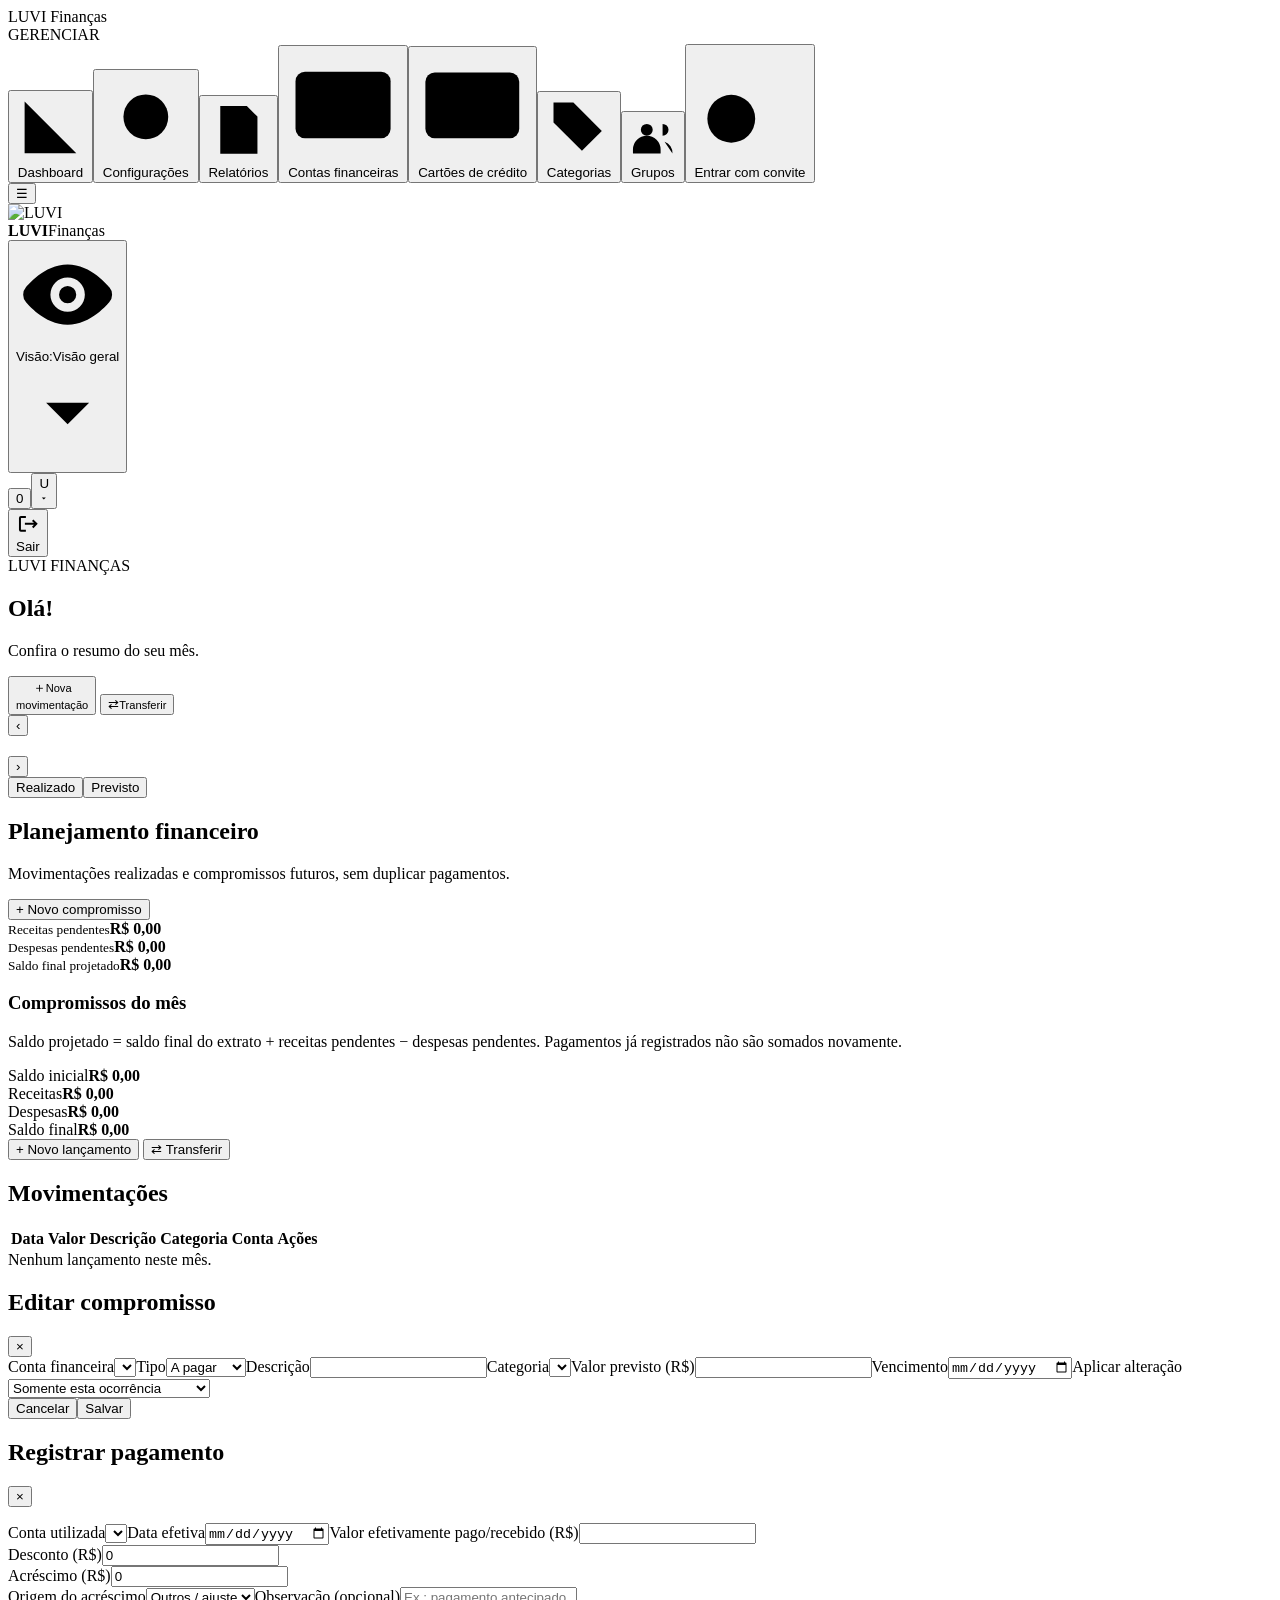
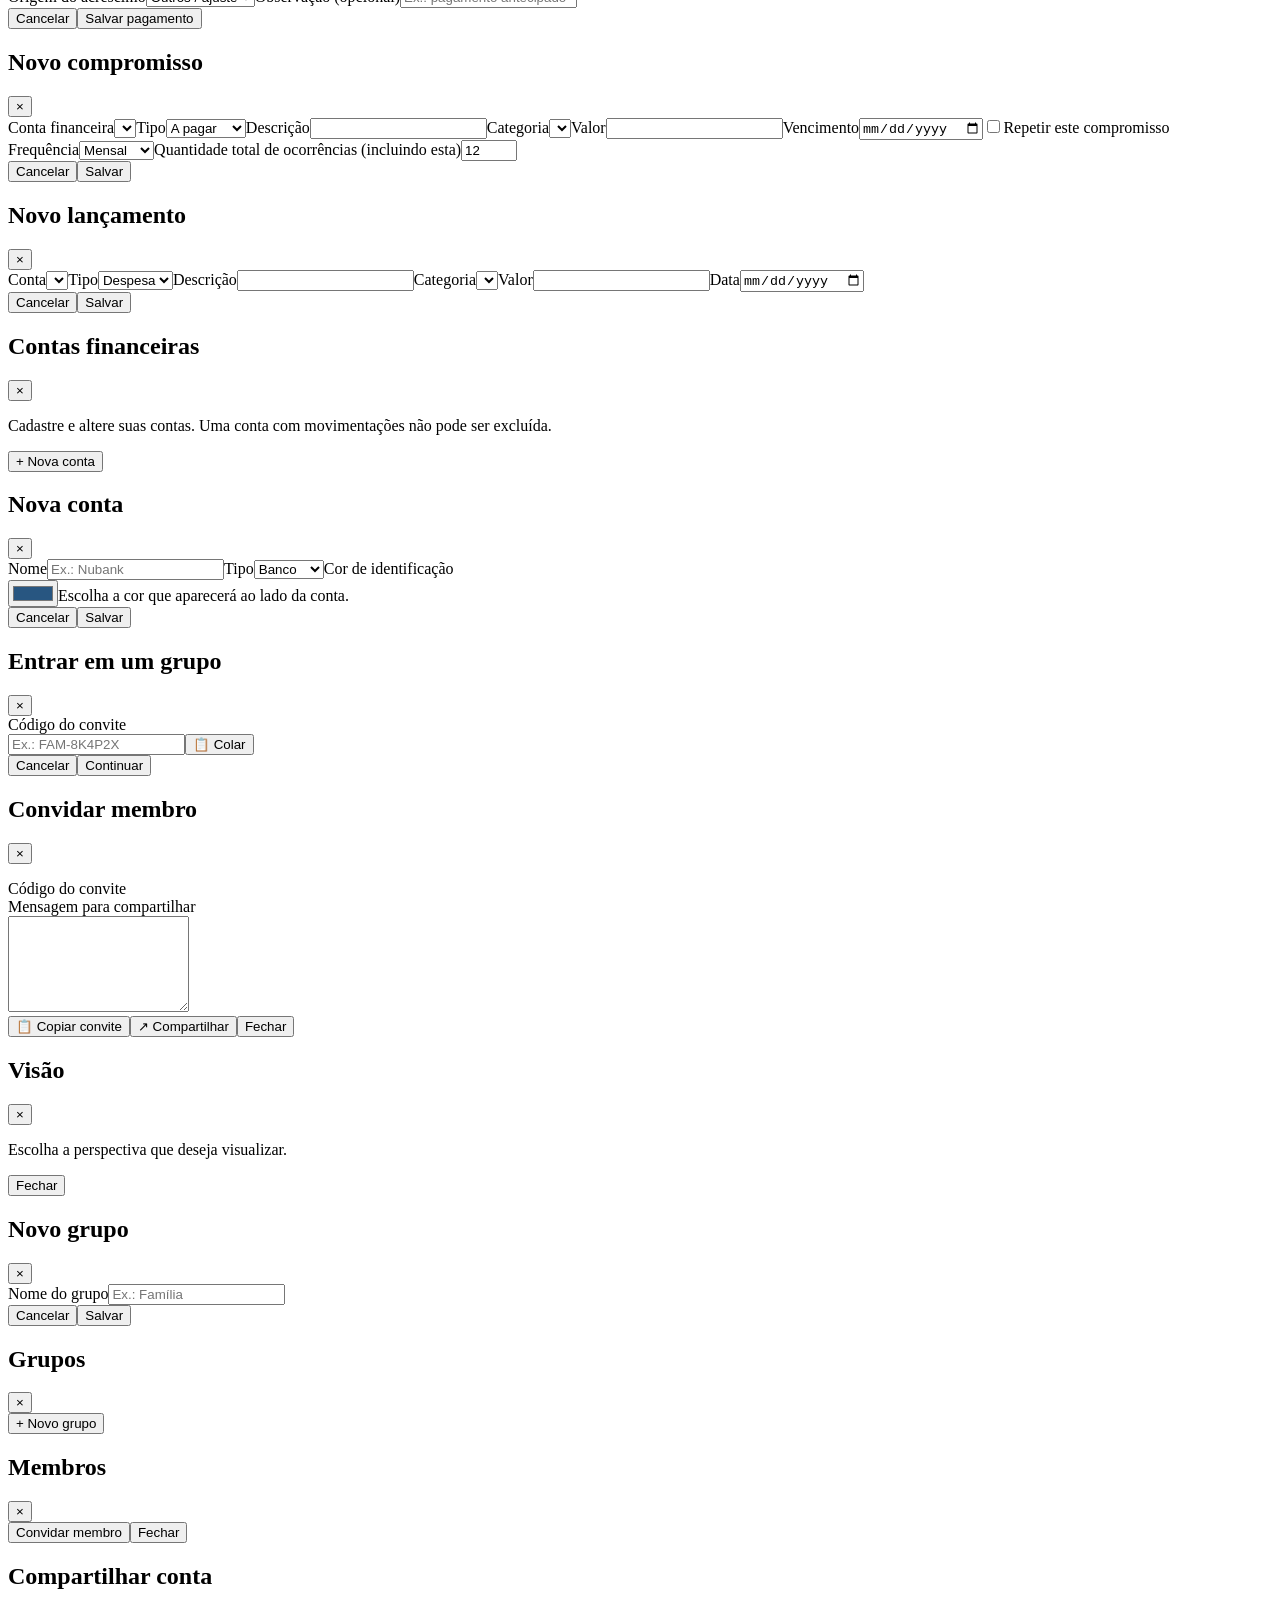
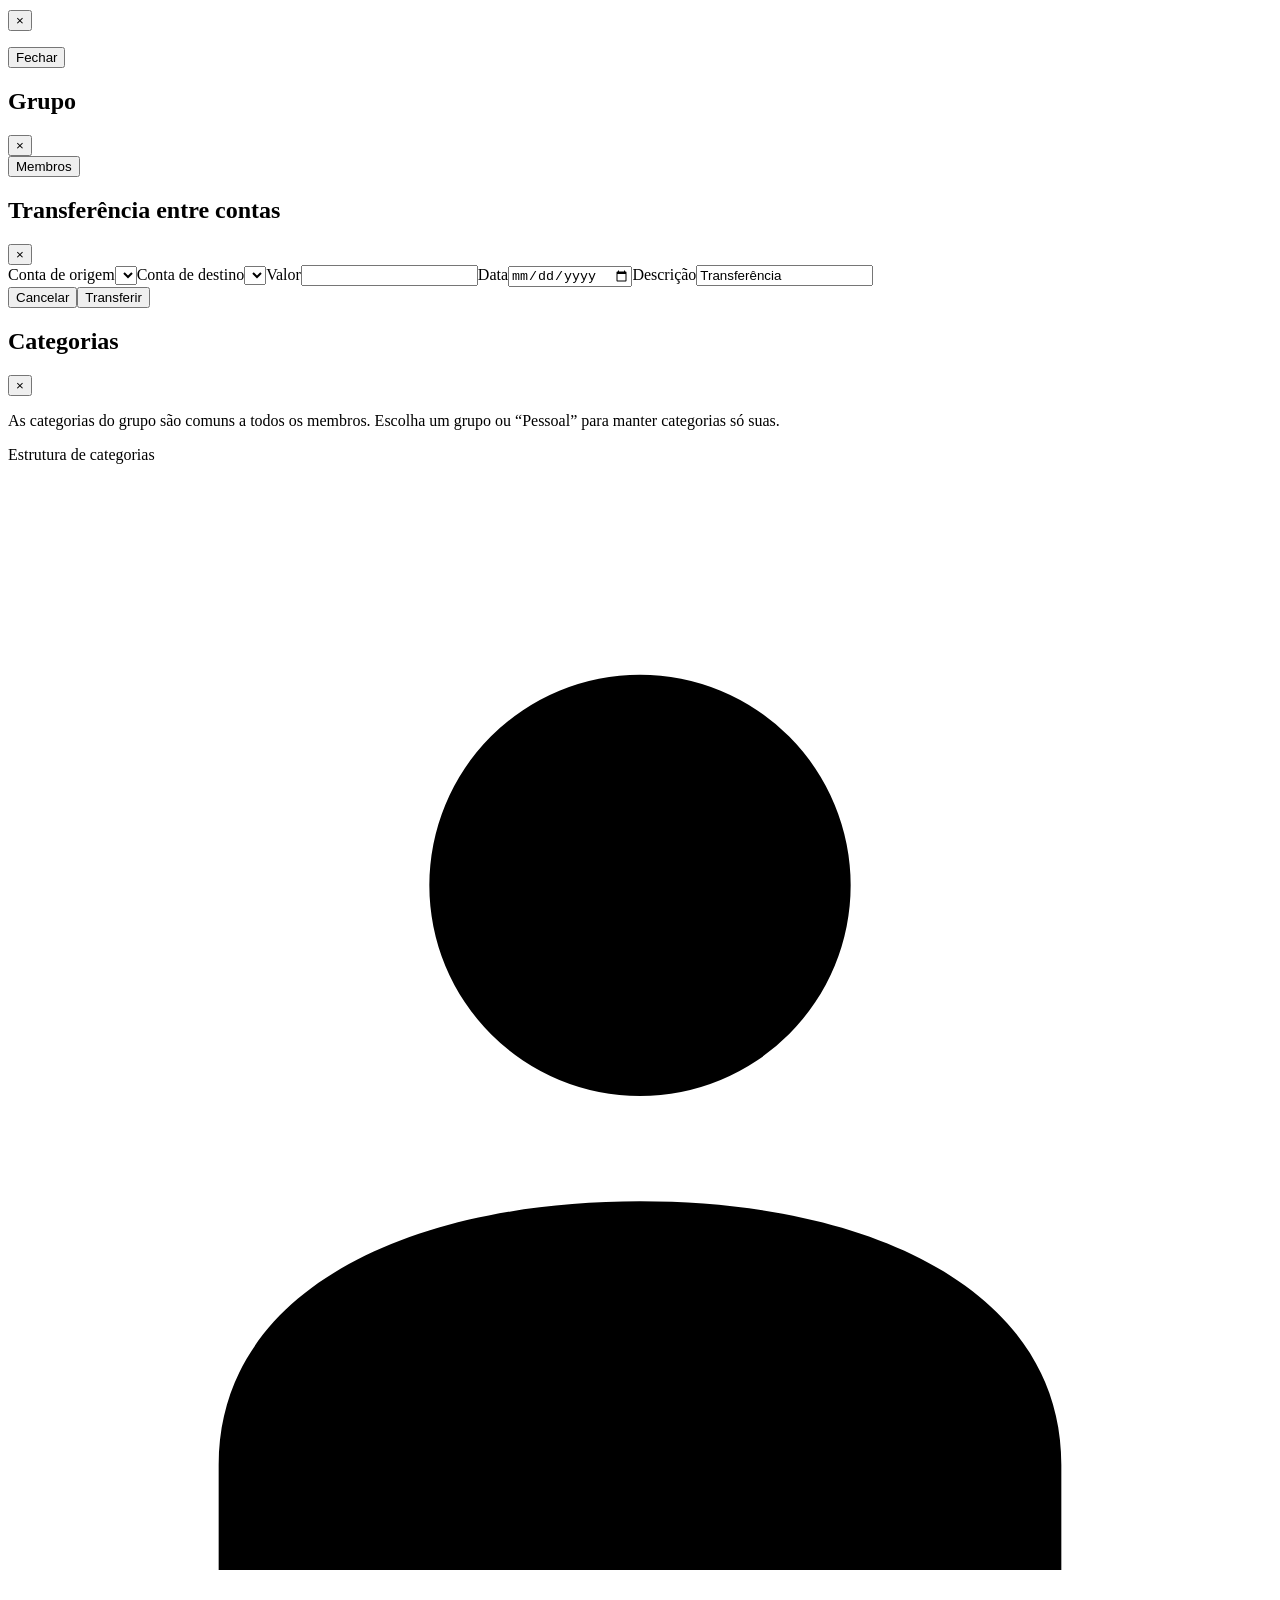
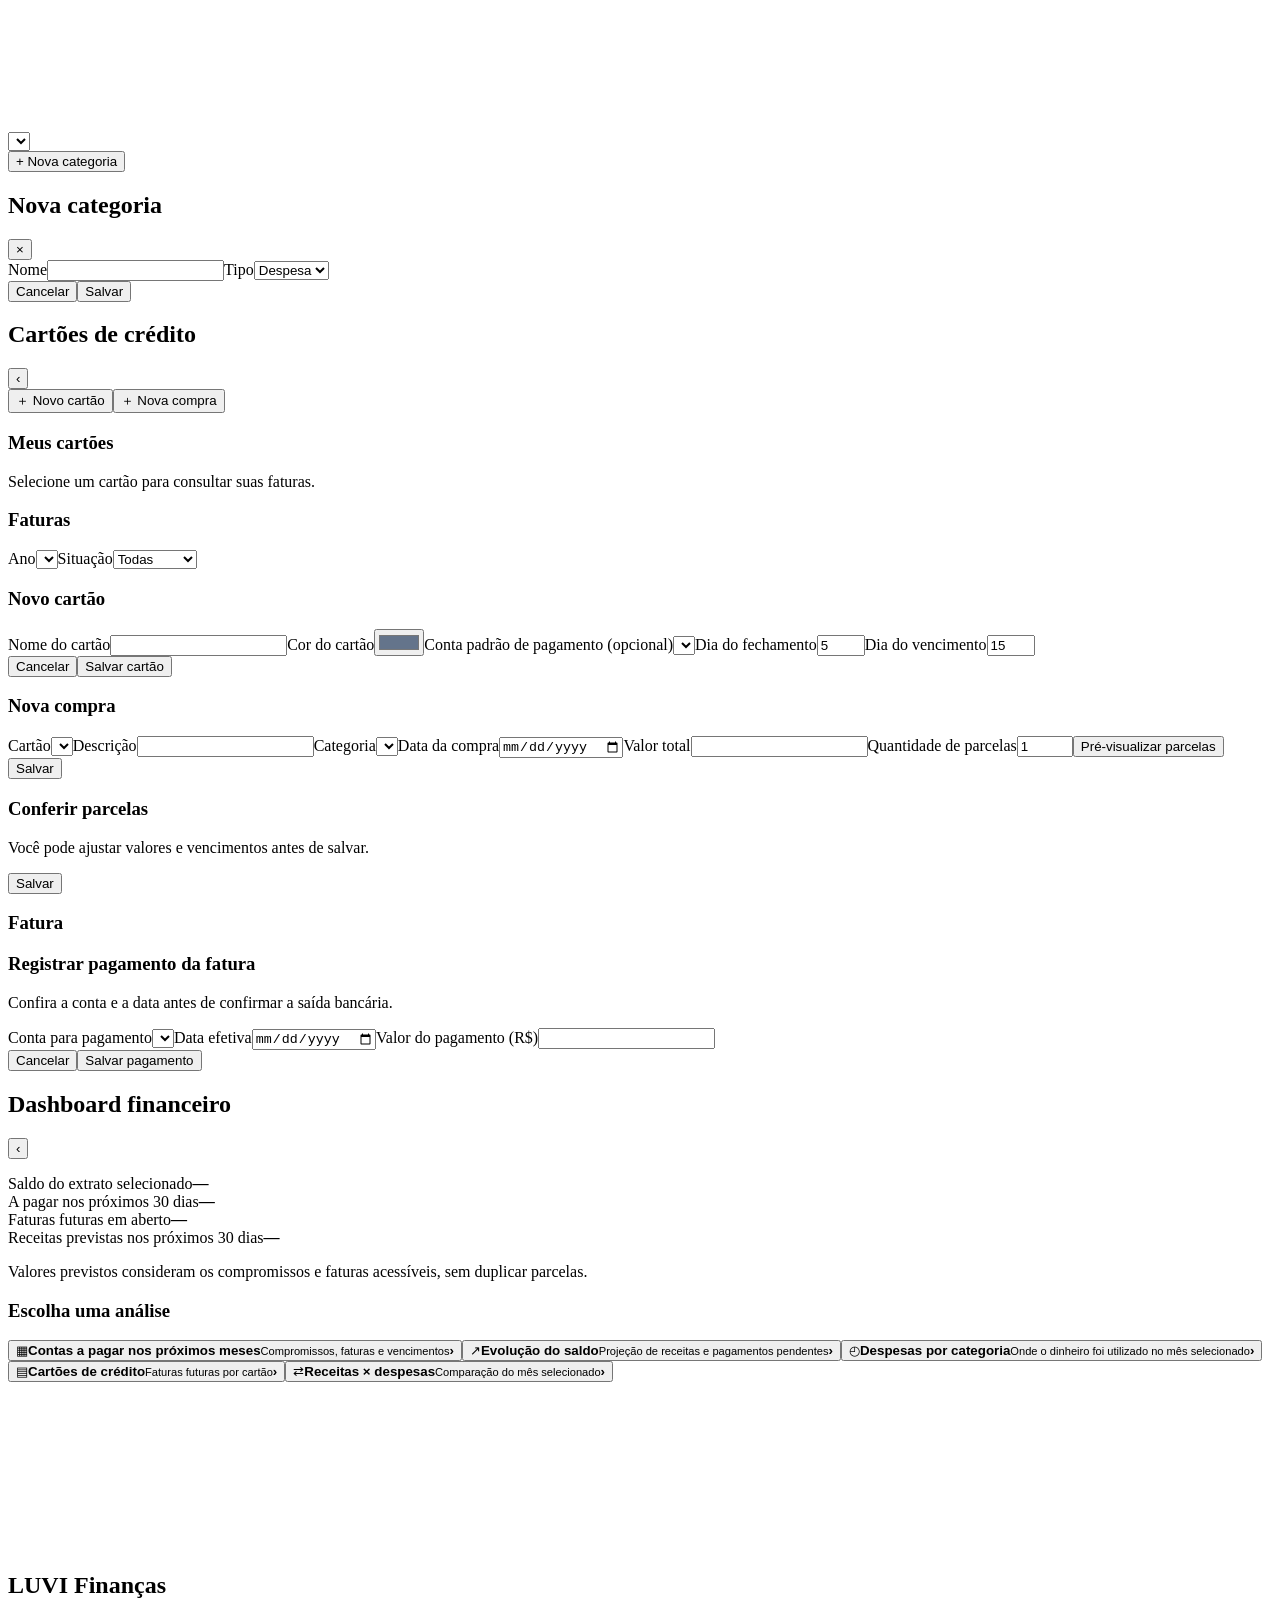
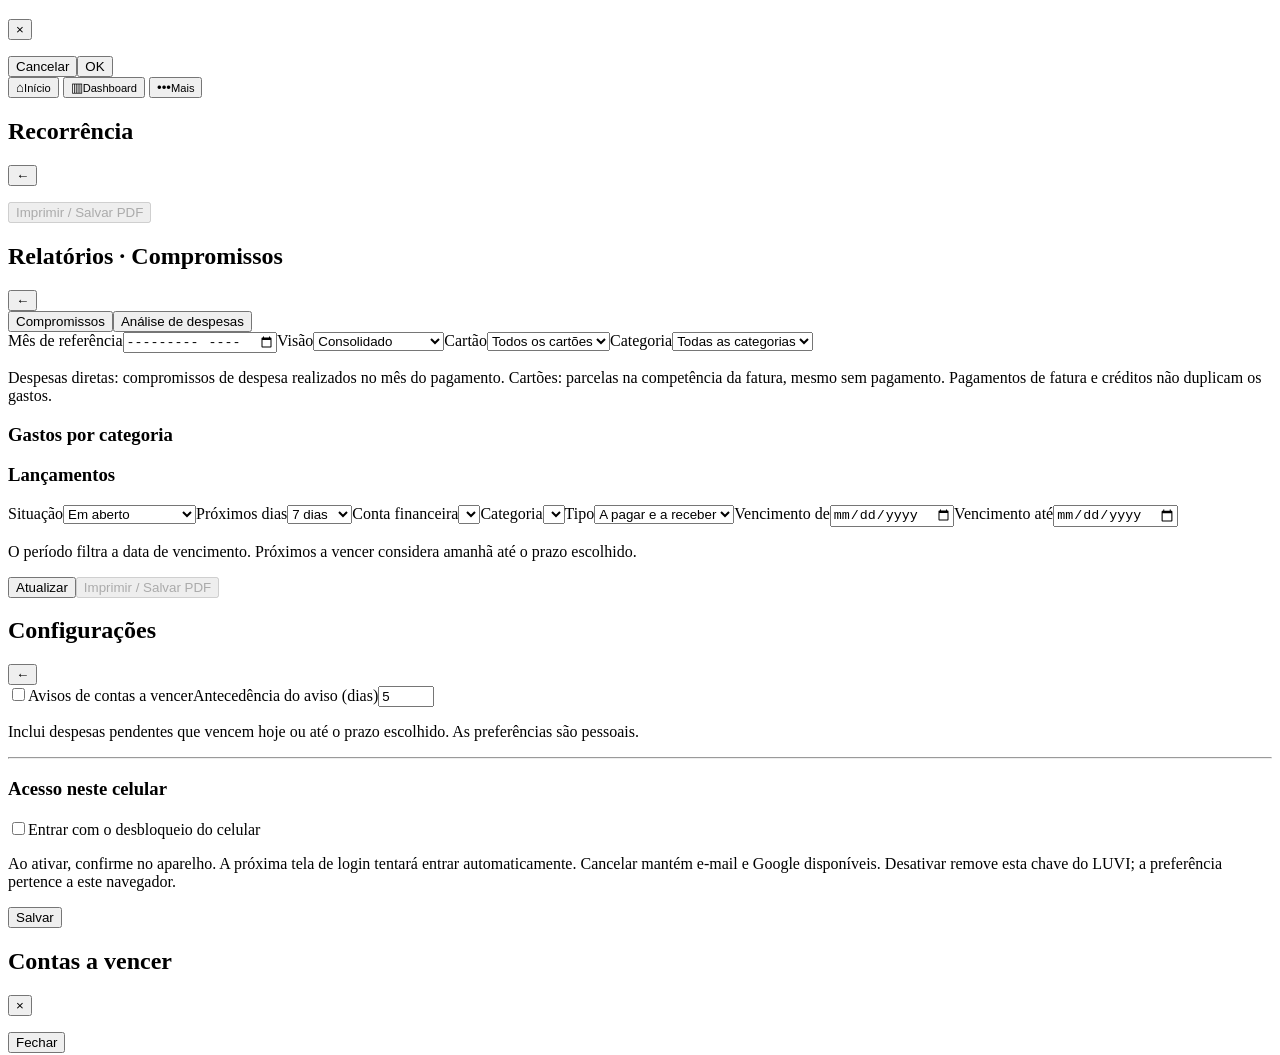
==== commit 0cbc9c58: "Implementação de reorganização de faturas de cartão" ====
--- a/src/main/resources/templates/index.html
+++ b/src/main/resources/templates/index.html
@@ -43,7 +43,7 @@
 <button id="mobileNavDashboard" type="button"><span>▥</span><small>Dashboard</small></button>
 <button id="mobileNavMore" type="button"><span>•••</span><small>Mais</small></button>
 </nav><div id="luviRecurrenceModal" class="modal hidden" role="dialog" aria-modal="true" aria-labelledby="luviRecurrenceTitle"><div class="modal-content modal-viewport"><div class="modal-header"><h2 id="luviRecurrenceTitle">Recorrência</h2><button type="button" data-close-modal="luviRecurrenceModal" class="close-button" aria-label="Voltar">&larr;</button></div><div class="modal-body"><p id="luviRecurrenceSummary" class="luvi-series-summary" aria-live="polite"></p><ul id="luviRecurrenceList" class="luvi-series-list"></ul></div><div class="modal-actions"><button type="button" id="luviRecurrencePrint" class="primary-button" disabled>Imprimir / Salvar PDF</button></div></div></div>
-<div id="reportsModal" class="modal hidden" role="dialog" aria-modal="true" aria-labelledby="reportsTitle"><div class="modal-content modal-viewport"><div class="modal-header"><h2 id="reportsTitle">Relatórios · Compromissos</h2><button type="button" data-close-modal="reportsModal" class="close-button" aria-label="Voltar">&larr;</button></div><div class="modal-body"><div class="luvi-report-filters"><label>Situação<select id="reportStatus"><option value="ABERTO">Em aberto</option><option value="VENCIDO">Vencidos</option><option value="HOJE">Vencem hoje</option><option value="PROXIMOS">Próximos a vencer</option><option value="REALIZADO">Realizados</option><option value="TODOS">Todos</option></select></label><label>Próximos dias<select id="reportDays"><option value="7">7 dias</option><option value="15">15 dias</option><option value="30">30 dias</option></select></label><label>Conta financeira<select id="reportAccount"></select></label><label>Categoria<select id="reportCategory"></select></label><label>Tipo<select id="reportType"><option value="">A pagar e a receber</option><option value="DESPESA">A pagar</option><option value="RECEITA">A receber</option></select></label><label>Vencimento de<input type="date" id="reportStart"></label><label>Vencimento até<input type="date" id="reportEnd"></label></div><p class="luvi-report-note">O período filtra a data de vencimento. Próximos a vencer considera amanhã até o prazo escolhido.</p><p id="reportMessage" aria-live="polite"></p><div id="reportTotals" class="luvi-report-totals"></div><div id="reportRows" class="luvi-report-rows"></div></div><div class="modal-actions"><button type="button" id="reportRefresh" class="secondary-button">Atualizar</button><button type="button" id="reportPrint" class="primary-button" disabled>Imprimir / Salvar PDF</button></div></div></div>
+<div id="reportsModal" class="modal hidden" role="dialog" aria-modal="true" aria-labelledby="reportsTitle"><div class="modal-content modal-viewport"><div class="modal-header"><h2 id="reportsTitle">Relatórios · Compromissos</h2><button type="button" data-close-modal="reportsModal" class="close-button" aria-label="Voltar">&larr;</button></div><div class="modal-body"><div class="luvi-expense-switch" role="group" aria-label="Tipo de relatório"><button type="button" id="luviReportCommitmentsTab" class="primary-button" aria-pressed="true">Compromissos</button><button type="button" id="luviReportExpensesTab" class="secondary-button" aria-pressed="false">Análise de despesas</button></div><section id="luviExpensePanel" class="hidden"><div class="luvi-expense-filters"><label>Mês de referência<input type="month" id="luviExpenseMonth"></label><label>Visão<select id="luviExpenseView"><option value="CONSOLIDADO">Consolidado</option><option value="DIRETAS">Despesas diretas</option><option value="CARTOES">Cartões de crédito</option></select></label><label>Cartão<select id="luviExpenseCard"><option value="">Todos os cartões</option></select></label><label>Categoria<select id="luviExpenseCategory"><option value="">Todas as categorias</option></select></label></div><p class="luvi-report-note">Despesas diretas: compromissos de despesa realizados no mês do pagamento. Cartões: parcelas na competência da fatura, mesmo sem pagamento. Pagamentos de fatura e créditos não duplicam os gastos.</p><p id="luviExpenseMessage" aria-live="polite"></p><div id="luviExpenseSummary" class="luvi-report-totals"></div><h3>Gastos por categoria</h3><div id="luviExpenseBars" class="luvi-expense-bars"></div><h3 id="luviExpenseDetailsTitle">Lançamentos</h3><div id="luviExpenseRows" class="luvi-report-rows"></div></section><section id="luviCommitmentsPanel"><div class="luvi-report-filters"><label>Situação<select id="reportStatus"><option value="ABERTO">Em aberto</option><option value="VENCIDO">Vencidos</option><option value="HOJE">Vencem hoje</option><option value="PROXIMOS">Próximos a vencer</option><option value="REALIZADO">Realizados</option><option value="TODOS">Todos</option></select></label><label>Próximos dias<select id="reportDays"><option value="7">7 dias</option><option value="15">15 dias</option><option value="30">30 dias</option></select></label><label>Conta financeira<select id="reportAccount"></select></label><label>Categoria<select id="reportCategory"></select></label><label>Tipo<select id="reportType"><option value="">A pagar e a receber</option><option value="DESPESA">A pagar</option><option value="RECEITA">A receber</option></select></label><label>Vencimento de<input type="date" id="reportStart"></label><label>Vencimento até<input type="date" id="reportEnd"></label></div><p class="luvi-report-note">O período filtra a data de vencimento. Próximos a vencer considera amanhã até o prazo escolhido.</p><p id="reportMessage" aria-live="polite"></p><div id="reportTotals" class="luvi-report-totals"></div><div id="reportRows" class="luvi-report-rows"></div></section></div><div class="modal-actions"><button type="button" id="reportRefresh" class="secondary-button">Atualizar</button><button type="button" id="reportPrint" class="primary-button" disabled>Imprimir / Salvar PDF</button></div></div></div>
 <div id="settingsModal" class="modal hidden"><div class="modal-content"><div class="modal-header"><h2>Configurações</h2><button type="button" class="close-button" data-close-modal="settingsModal" aria-label="Voltar">&larr;</button></div><form id="settingsForm"><div class="modal-body"><label class="luvi-repeat-toggle" for="settingsNotifications"><span class="switch"><input id="settingsNotifications" type="checkbox" role="switch"><span class="switch-slider" aria-hidden="true"></span></span><span>Avisos de contas a vencer</span></label><label for="settingsDays">Antecedência do aviso (dias)</label><input id="settingsDays" type="number" min="1" max="365" value="5" required><p class="luvi-report-note">Inclui despesas pendentes que vencem hoje ou até o prazo escolhido. As preferências são pessoais.</p><section id="passkeySettings" class="hidden"><hr><h3>Acesso neste celular</h3><label class="luvi-repeat-toggle" for="passkeyEnabled"><span class="switch"><input id="passkeyEnabled" type="checkbox" role="switch"><span class="switch-slider" aria-hidden="true"></span></span><span>Entrar com o desbloqueio do celular</span></label><p class="luvi-report-note">Ao ativar, confirme no aparelho. A próxima tela de login tentará entrar automaticamente. Cancelar mantém e-mail e Google disponíveis. Desativar remove esta chave do LUVI; a preferência pertence a este navegador.</p><p id="passkeySettingsMessage" aria-live="polite"></p></section><p id="settingsMessage" aria-live="polite"></p></div><div class="modal-actions"><button id="settingsSave" type="submit" class="primary-button">Salvar</button></div></form></div></div>
 <div id="notificationsModal" class="modal hidden"><div class="modal-content modal-viewport"><div class="modal-header"><h2>Contas a vencer</h2><button type="button" class="close-button" data-close-modal="notificationsModal" aria-label="Fechar">&times;</button></div><div class="modal-body"><p id="notificationsMessage" aria-live="polite"></p><div id="notificationsRows"></div></div><div class="modal-actions"><button type="button" class="secondary-button" data-close-modal="notificationsModal">Fechar</button></div></div></div>
 <script src="https://cdn.jsdelivr.net/npm/chart.js@4.4.7/dist/chart.umd.min.js"></script><script src="/js/script.js?v=6.8.20"></script><script defer src="/js/account-carousel.js?v=3.0.0"></script><script defer src="/js/pwa-register.js?v=6.1.1"></script><script src="/js/passkeys.js?v=6.8.17"></script></body></html>
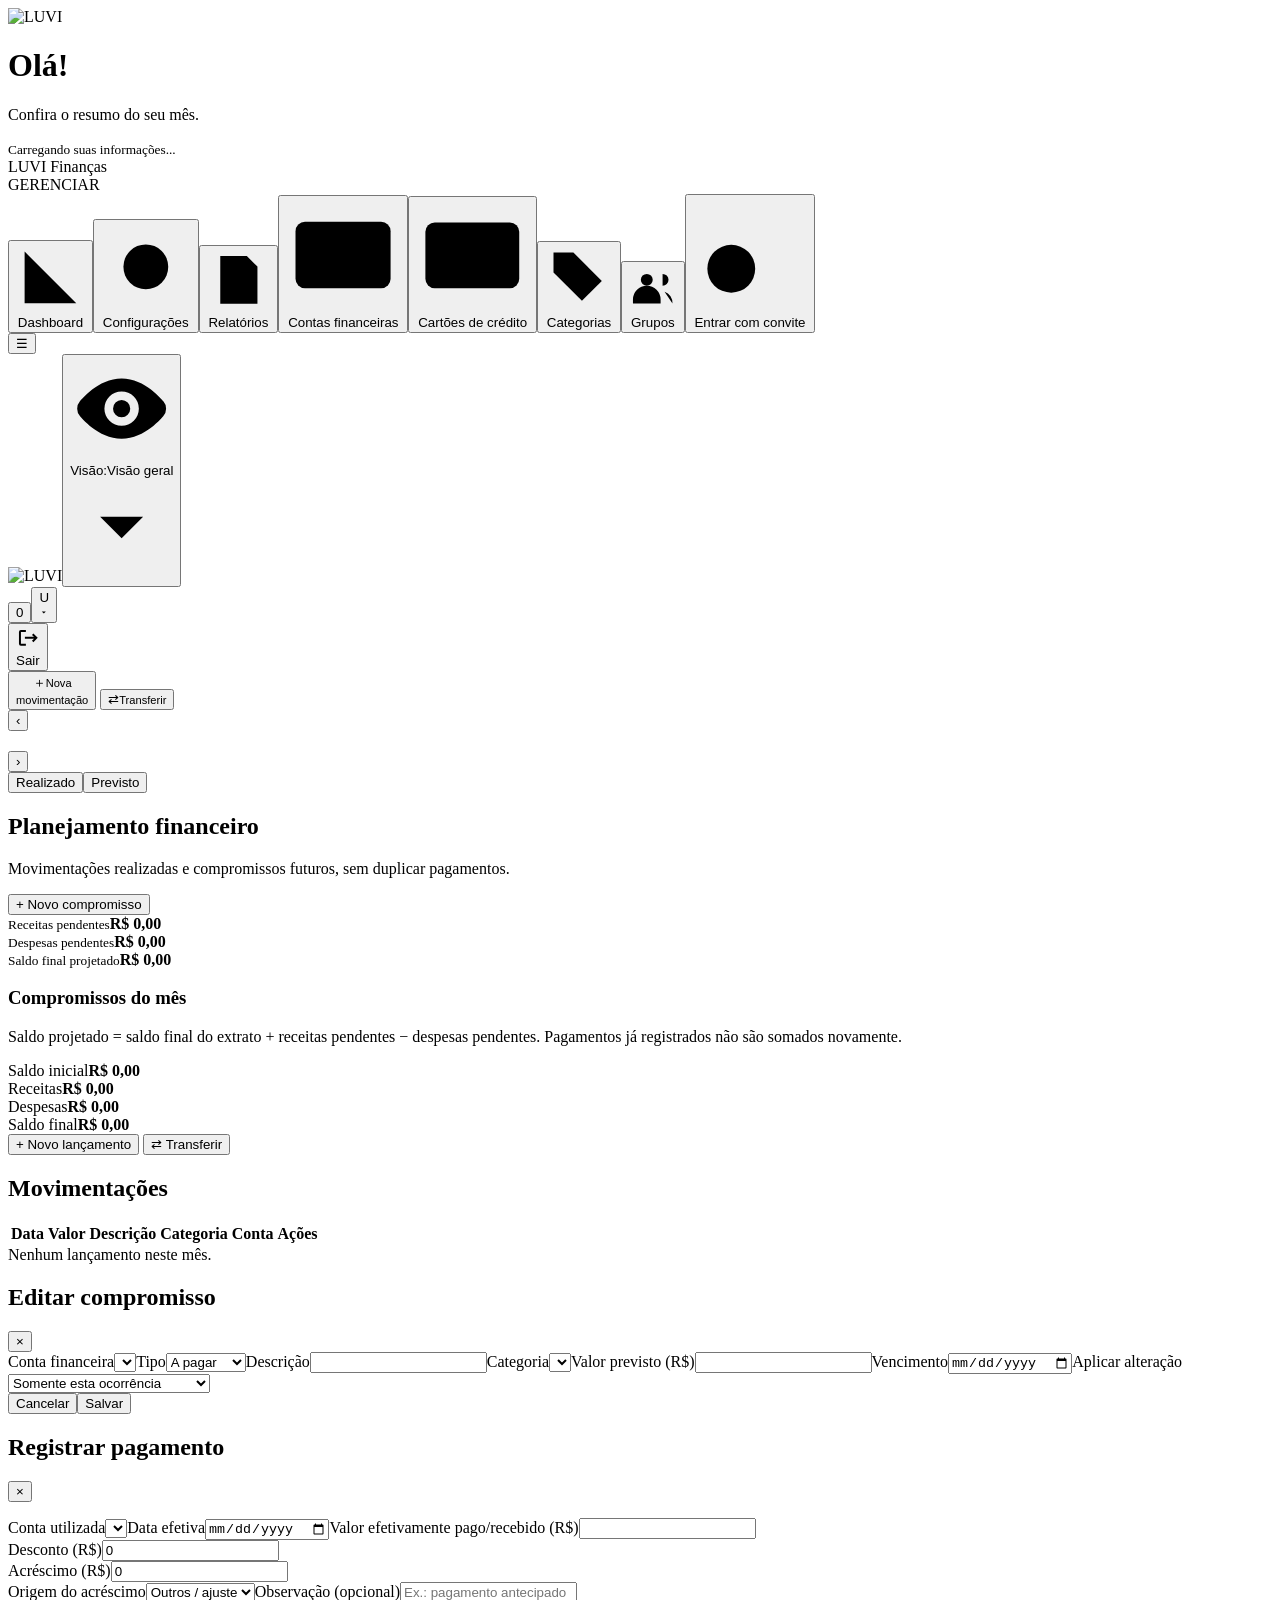
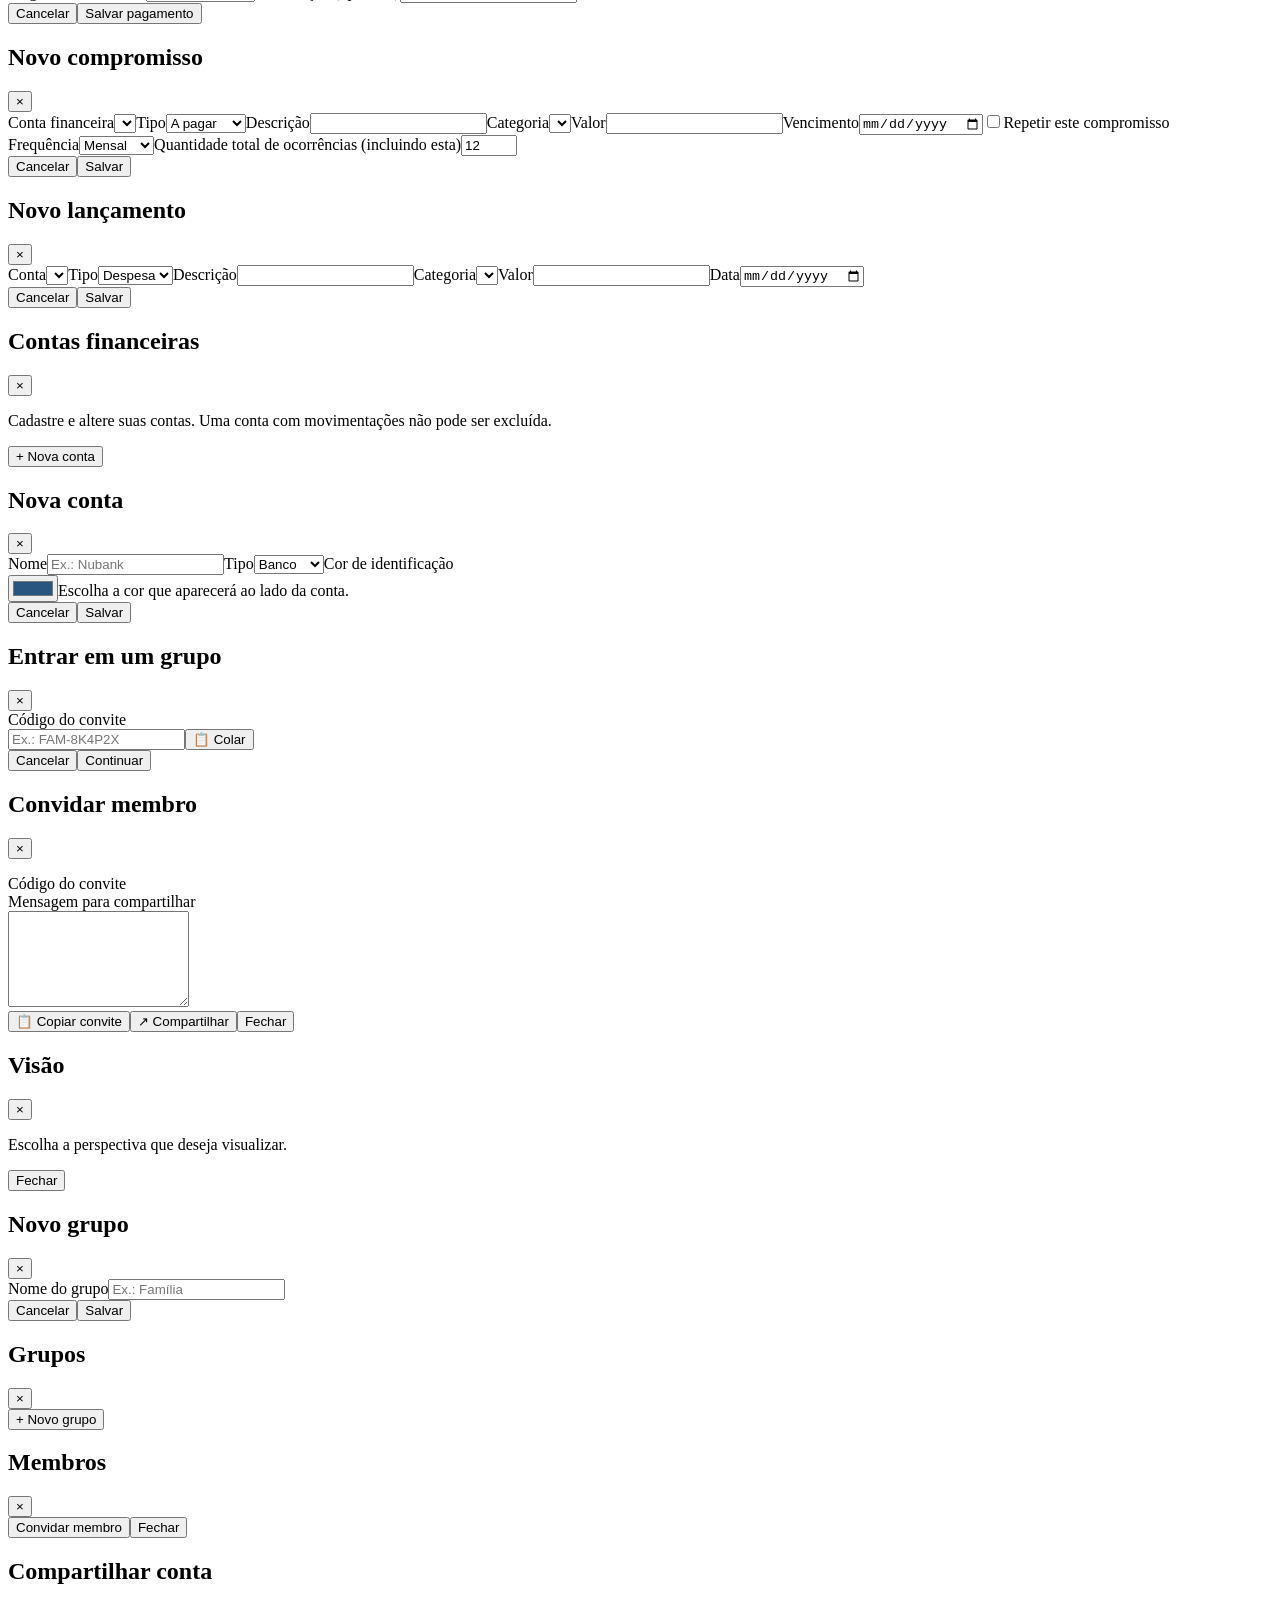
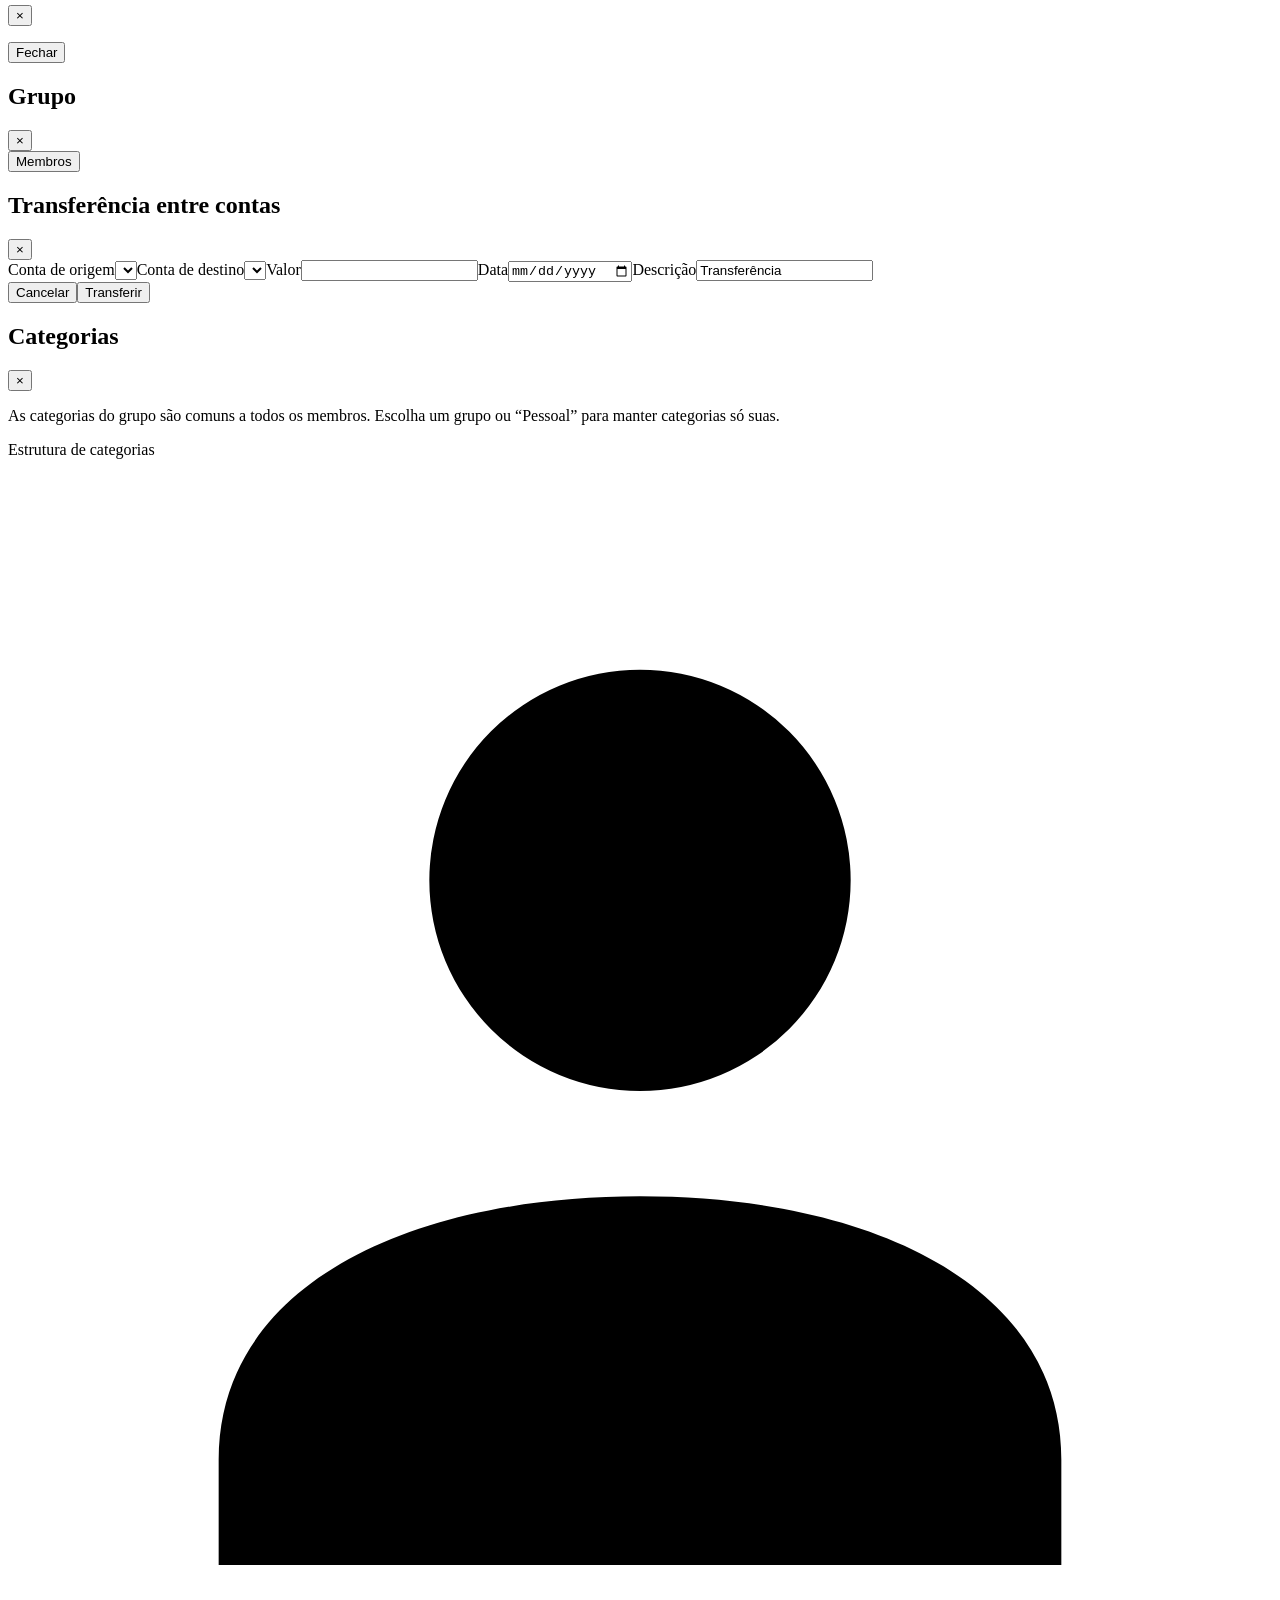
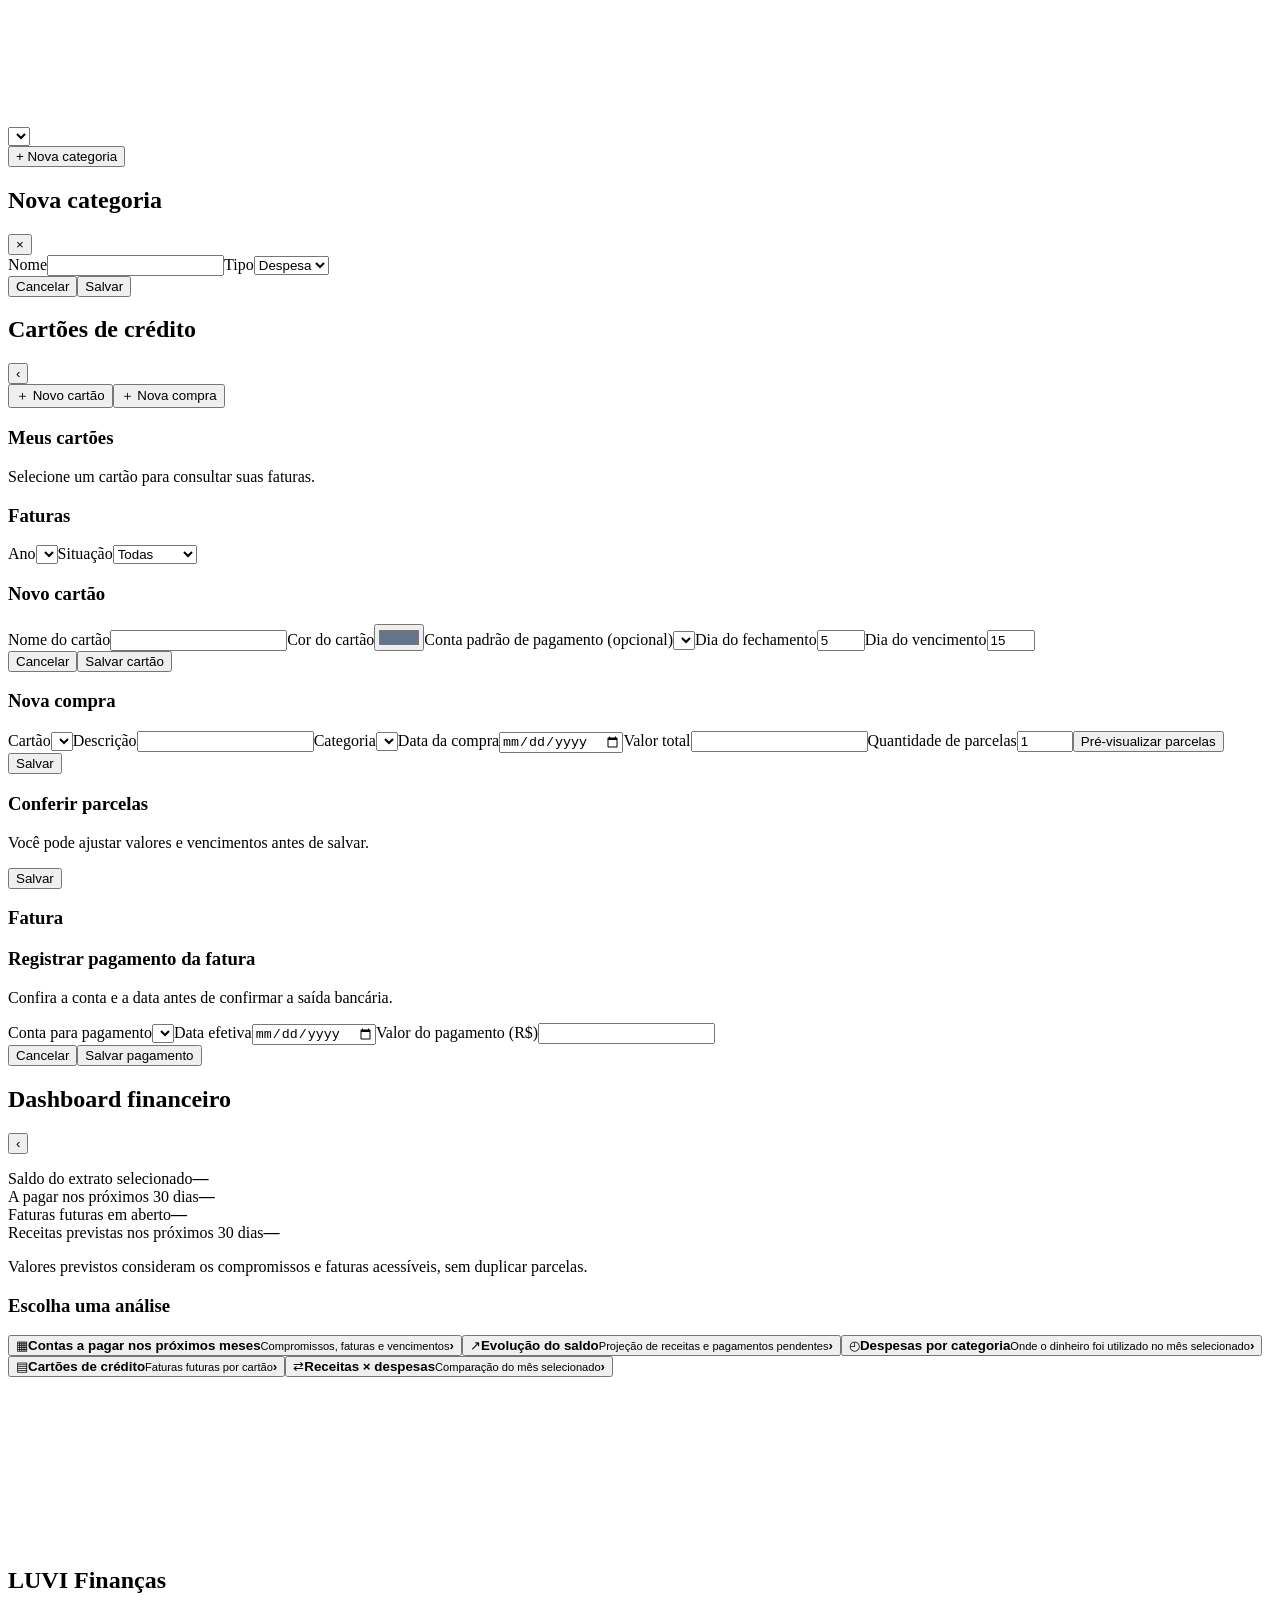
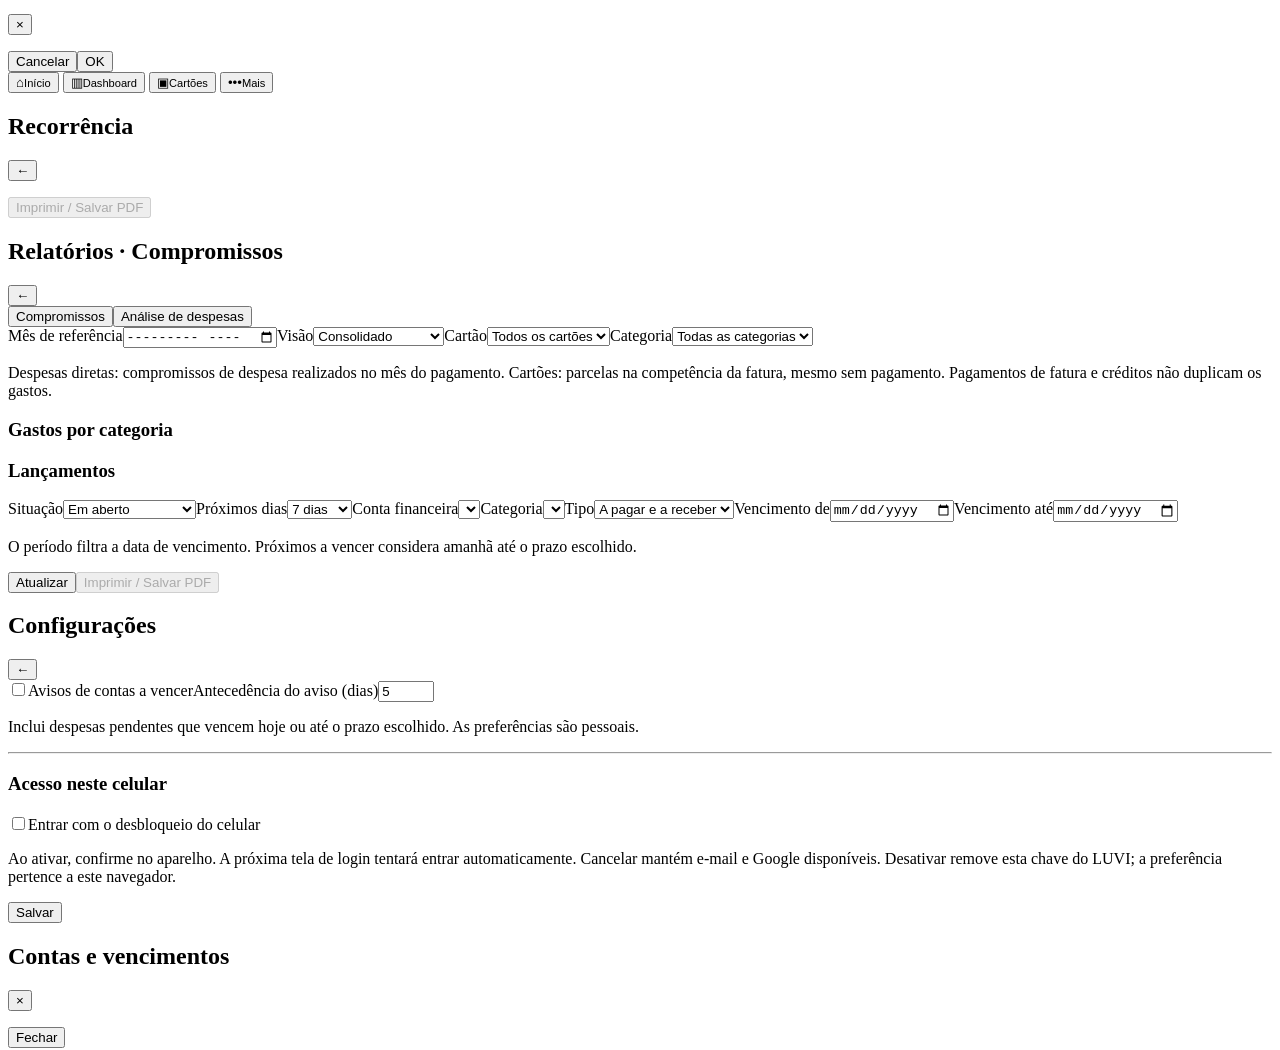
==== commit e9e05c6c: "Implementação de reorganização de faturas de cartão" ====
--- a/src/main/resources/templates/index.html
+++ b/src/main/resources/templates/index.html
@@ -1,8 +1,8 @@
-<!DOCTYPE html><html lang="pt-BR" xmlns:th="http://www.thymeleaf.org"><head><meta name="_csrf" th:content="${_csrf.token}"><meta name="_csrf_header" th:content="${_csrf.headerName}"><meta charset="UTF-8"><meta name="viewport" content="width=device-width,initial-scale=1"><title>LUVI Finanças</title><link rel="stylesheet" href="/css/style.css?v=6.8.20"><link rel="manifest" href="/manifest.webmanifest"><meta name="theme-color" content="#102F59"><link rel="apple-touch-icon" href="/icons/apple-touch-icon.png"></head><body>
-<div id="overlay" class="overlay hidden"></div><aside id="sidebar" class="sidebar"><div class="side-title">LUVI Finanças</div><div class="side-section">GERENCIAR</div><button id="dashboardMenu" class="nav-item"><svg viewBox="0 0 24 24"><path d="M3 3v18h18M7 16v-4m5 4V8m5 8V5"/></svg> Dashboard</button><button id="settingsMenu" class="nav-item"><svg viewBox="0 0 24 24"><path d="M12 3v3m0 12v3M3 12h3m12 0h3"/><circle cx="12" cy="12" r="6"/><circle cx="12" cy="12" r="2"/></svg> Configurações</button><button id="reportsMenu" class="nav-item"><svg viewBox="0 0 24 24"><path d="M5 3h10l4 4v14H5zM9 11h6M9 15h6"/></svg> Relatórios</button><button id="contasMenu" class="nav-item"><svg viewBox="0 0 24 24"><rect x="2" y="5" width="20" height="14" rx="2"/><path d="M2 10h20"/></svg> Contas financeiras</button><button id="cartoesMenu" class="nav-item"><svg viewBox="0 0 24 24"><rect x="2" y="5" width="20" height="14" rx="2"/><path d="M2 10h20"/></svg> Cartões de crédito</button><button id="categoriasMenu" class="nav-item"><svg viewBox="0 0 24 24"><path d="M20 13 13 20 3 10V3h7z"/><circle cx="7.5" cy="7.5" r="1"/></svg> Categorias</button><button id="gruposMenu" class="nav-item"><svg viewBox="0 0 24 24"><circle cx="9" cy="8" r="3"/><path d="M2 20v-2a7 7 0 0 1 14 0v2M17 5a3 3 0 0 1 0 6m1 3a6 6 0 0 1 4 6"/></svg> Grupos</button><button id="entrarGrupoMenu" class="nav-item"><svg viewBox="0 0 24 24"><circle cx="8" cy="15" r="5"/><path d="m12 11 9-9m-4 0 4 4m-6-2 4 4"/></svg> Entrar com convite</button></aside>
-<header class="topbar"><button id="menuButton" class="menu-button">☰</button><div class="topbar-brand"><img src="/img/luvi-i-transparente.png" class="topbar-logo" alt="LUVI"><span class="topbar-brand-gold-divider" aria-hidden="true"></span><div class="topbar-brand-name"><strong>LUVI</strong><span class="topbar-brand-product">Finanças</span></div><span class="topbar-context-divider" aria-hidden="true"></span><button id="visaoHeaderButton" class="view-context-button" type="button" title="Alterar visão" aria-label="Alterar visão"><svg class="header-eye" viewBox="0 0 24 24" aria-hidden="true"><path d="M12 5c-5.5 0-9.5 5.1-9.7 5.3a2.6 2.6 0 0 0 0 3.4C2.5 13.9 6.5 19 12 19s9.5-5.1 9.7-5.3a2.6 2.6 0 0 0 0-3.4C21.5 10.1 17.5 5 12 5Zm0 11a4 4 0 1 1 0-8 4 4 0 0 1 0 8Zm0-2a2 2 0 1 0 0-4 2 2 0 0 0 0 4Z"/></svg><span class="view-prefix">Visão:</span><span id="contextoTitulo">Visão geral</span><svg class="header-chevron" viewBox="0 0 24 24" aria-hidden="true"><path d="m7 9 5 5 5-5"/></svg></button></div><div class="user-menu-wrap"><button id="notificationsBadge" class="luvi-notification-badge hidden" type="button" aria-label="Contas a vencer"><span id="notificationsCount">0</span></button><button id="usuarioMenuButton" class="user-menu-button" type="button" aria-haspopup="true" aria-expanded="false"><span id="usuarioAvatar" class="user-avatar">U</span><span id="usuarioNome"></span><svg class="user-chevron" viewBox="0 0 24 24" aria-hidden="true"><path d="m7 9 5 5 5-5"/></svg></button><div id="usuarioDropdown" class="user-dropdown hidden"><form method="post" action="/logout"><input type="hidden" th:name="${_csrf.parameterName}" th:value="${_csrf.token}"><button class="logout-option" type="button" onclick="this.form.submit()"><svg viewBox="0 0 24 24" aria-hidden="true"><path d="M10 4H5a2 2 0 0 0-2 2v12a2 2 0 0 0 2 2h5v-2H5V6h5V4Zm7.6 3.6-1.4 1.4 2 2H9v2h9.2l-2 2 1.4 1.4L22 12l-4.4-4.4Z"/></svg>Sair</button></form></div></div></header>
+<!DOCTYPE html><html lang="pt-BR" xmlns:th="http://www.thymeleaf.org"><head><meta name="_csrf" th:content="${_csrf.token}"><meta name="_csrf_header" th:content="${_csrf.headerName}"><meta charset="UTF-8"><meta name="viewport" content="width=device-width,initial-scale=1"><title>LUVI Finanças</title><link rel="stylesheet" href="/css/style.css?v=6.9.0"><link rel="manifest" href="/manifest.webmanifest"><meta name="theme-color" content="#102F59"><link rel="apple-touch-icon" href="/icons/apple-touch-icon.png"></head><body>
+<div id="luviWelcomeSplash" class="luvi-welcome-splash" role="status" aria-live="polite"><div class="luvi-welcome-inner"><img src="/img/luvi-logo-novo.png" alt="LUVI"><h1 id="mobileGreeting">Olá!</h1><p>Confira o resumo do seu mês.</p><span class="luvi-welcome-spinner" aria-hidden="true"></span><small>Carregando suas informações...</small></div></div><div id="overlay" class="overlay hidden"></div><aside id="sidebar" class="sidebar"><div class="side-title">LUVI Finanças</div><div class="side-section">GERENCIAR</div><button id="dashboardMenu" class="nav-item"><svg viewBox="0 0 24 24"><path d="M3 3v18h18M7 16v-4m5 4V8m5 8V5"/></svg> Dashboard</button><button id="settingsMenu" class="nav-item"><svg viewBox="0 0 24 24"><path d="M12 3v3m0 12v3M3 12h3m12 0h3"/><circle cx="12" cy="12" r="6"/><circle cx="12" cy="12" r="2"/></svg> Configurações</button><button id="reportsMenu" class="nav-item"><svg viewBox="0 0 24 24"><path d="M5 3h10l4 4v14H5zM9 11h6M9 15h6"/></svg> Relatórios</button><button id="contasMenu" class="nav-item"><svg viewBox="0 0 24 24"><rect x="2" y="5" width="20" height="14" rx="2"/><path d="M2 10h20"/></svg> Contas financeiras</button><button id="cartoesMenu" class="nav-item"><svg viewBox="0 0 24 24"><rect x="2" y="5" width="20" height="14" rx="2"/><path d="M2 10h20"/></svg> Cartões de crédito</button><button id="categoriasMenu" class="nav-item"><svg viewBox="0 0 24 24"><path d="M20 13 13 20 3 10V3h7z"/><circle cx="7.5" cy="7.5" r="1"/></svg> Categorias</button><button id="gruposMenu" class="nav-item"><svg viewBox="0 0 24 24"><circle cx="9" cy="8" r="3"/><path d="M2 20v-2a7 7 0 0 1 14 0v2M17 5a3 3 0 0 1 0 6m1 3a6 6 0 0 1 4 6"/></svg> Grupos</button><button id="entrarGrupoMenu" class="nav-item"><svg viewBox="0 0 24 24"><circle cx="8" cy="15" r="5"/><path d="m12 11 9-9m-4 0 4 4m-6-2 4 4"/></svg> Entrar com convite</button></aside>
+<header class="topbar"><button id="menuButton" class="menu-button">☰</button><div class="topbar-brand"><span class="luvi-header-logo" role="img" aria-label="LUVI"><img src="/img/luvi-logo-novo.png" alt="LUVI"></span><span class="topbar-context-divider" aria-hidden="true"></span><button id="visaoHeaderButton" class="view-context-button" type="button" title="Alterar visão" aria-label="Alterar visão"><svg class="header-eye" viewBox="0 0 24 24" aria-hidden="true"><path d="M12 5c-5.5 0-9.5 5.1-9.7 5.3a2.6 2.6 0 0 0 0 3.4C2.5 13.9 6.5 19 12 19s9.5-5.1 9.7-5.3a2.6 2.6 0 0 0 0-3.4C21.5 10.1 17.5 5 12 5Zm0 11a4 4 0 1 1 0-8 4 4 0 0 1 0 8Zm0-2a2 2 0 1 0 0-4 2 2 0 0 0 0 4Z"/></svg><span class="view-prefix">Visão:</span><span id="contextoTitulo">Visão geral</span><svg class="header-chevron" viewBox="0 0 24 24" aria-hidden="true"><path d="m7 9 5 5 5-5"/></svg></button></div><div class="user-menu-wrap"><button id="notificationsBadge" class="luvi-notification-badge hidden" type="button" aria-label="Contas a vencer"><span id="notificationsCount">0</span></button><button id="usuarioMenuButton" class="user-menu-button" type="button" aria-haspopup="true" aria-expanded="false"><span id="usuarioAvatar" class="user-avatar">U</span><span id="usuarioNome"></span><svg class="user-chevron" viewBox="0 0 24 24" aria-hidden="true"><path d="m7 9 5 5 5-5"/></svg></button><div id="usuarioDropdown" class="user-dropdown hidden"><form method="post" action="/logout"><input type="hidden" th:name="${_csrf.parameterName}" th:value="${_csrf.token}"><button class="logout-option" type="button" onclick="this.form.submit()"><svg viewBox="0 0 24 24" aria-hidden="true"><path d="M10 4H5a2 2 0 0 0-2 2v12a2 2 0 0 0 2 2h5v-2H5V6h5V4Zm7.6 3.6-1.4 1.4 2 2H9v2h9.2l-2 2 1.4 1.4L22 12l-4.4-4.4Z"/></svg>Sair</button></form></div></div></header>
 <main class="container">
-<section class="mobile-home-intro"><div><span class="mobile-eyebrow">LUVI FINANÇAS</span><h1 id="mobileGreeting">Olá!</h1><p>Confira o resumo do seu mês.</p></div></section>
+
 <section class="mobile-quick-actions" aria-label="Atalhos principais">
 <button id="mobileNew" type="button"><span>＋</span><small>Nova<br>movimentação</small></button>
 <button id="mobileTransfer" type="button"><span>⇄</span><small>Transferir</small></button>
@@ -41,9 +41,10 @@
 <nav class="mobile-bottom-nav" aria-label="Navegação principal">
 <button id="mobileNavHome" type="button" class="active"><span>⌂</span><small>Início</small></button>
 <button id="mobileNavDashboard" type="button"><span>▥</span><small>Dashboard</small></button>
+<button id="mobileNavCards" type="button"><span>▣</span><small>Cartões</small></button>
 <button id="mobileNavMore" type="button"><span>•••</span><small>Mais</small></button>
 </nav><div id="luviRecurrenceModal" class="modal hidden" role="dialog" aria-modal="true" aria-labelledby="luviRecurrenceTitle"><div class="modal-content modal-viewport"><div class="modal-header"><h2 id="luviRecurrenceTitle">Recorrência</h2><button type="button" data-close-modal="luviRecurrenceModal" class="close-button" aria-label="Voltar">&larr;</button></div><div class="modal-body"><p id="luviRecurrenceSummary" class="luvi-series-summary" aria-live="polite"></p><ul id="luviRecurrenceList" class="luvi-series-list"></ul></div><div class="modal-actions"><button type="button" id="luviRecurrencePrint" class="primary-button" disabled>Imprimir / Salvar PDF</button></div></div></div>
 <div id="reportsModal" class="modal hidden" role="dialog" aria-modal="true" aria-labelledby="reportsTitle"><div class="modal-content modal-viewport"><div class="modal-header"><h2 id="reportsTitle">Relatórios · Compromissos</h2><button type="button" data-close-modal="reportsModal" class="close-button" aria-label="Voltar">&larr;</button></div><div class="modal-body"><div class="luvi-expense-switch" role="group" aria-label="Tipo de relatório"><button type="button" id="luviReportCommitmentsTab" class="primary-button" aria-pressed="true">Compromissos</button><button type="button" id="luviReportExpensesTab" class="secondary-button" aria-pressed="false">Análise de despesas</button></div><section id="luviExpensePanel" class="hidden"><div class="luvi-expense-filters"><label>Mês de referência<input type="month" id="luviExpenseMonth"></label><label>Visão<select id="luviExpenseView"><option value="CONSOLIDADO">Consolidado</option><option value="DIRETAS">Despesas diretas</option><option value="CARTOES">Cartões de crédito</option></select></label><label>Cartão<select id="luviExpenseCard"><option value="">Todos os cartões</option></select></label><label>Categoria<select id="luviExpenseCategory"><option value="">Todas as categorias</option></select></label></div><p class="luvi-report-note">Despesas diretas: compromissos de despesa realizados no mês do pagamento. Cartões: parcelas na competência da fatura, mesmo sem pagamento. Pagamentos de fatura e créditos não duplicam os gastos.</p><p id="luviExpenseMessage" aria-live="polite"></p><div id="luviExpenseSummary" class="luvi-report-totals"></div><h3>Gastos por categoria</h3><div id="luviExpenseBars" class="luvi-expense-bars"></div><h3 id="luviExpenseDetailsTitle">Lançamentos</h3><div id="luviExpenseRows" class="luvi-report-rows"></div></section><section id="luviCommitmentsPanel"><div class="luvi-report-filters"><label>Situação<select id="reportStatus"><option value="ABERTO">Em aberto</option><option value="VENCIDO">Vencidos</option><option value="HOJE">Vencem hoje</option><option value="PROXIMOS">Próximos a vencer</option><option value="REALIZADO">Realizados</option><option value="TODOS">Todos</option></select></label><label>Próximos dias<select id="reportDays"><option value="7">7 dias</option><option value="15">15 dias</option><option value="30">30 dias</option></select></label><label>Conta financeira<select id="reportAccount"></select></label><label>Categoria<select id="reportCategory"></select></label><label>Tipo<select id="reportType"><option value="">A pagar e a receber</option><option value="DESPESA">A pagar</option><option value="RECEITA">A receber</option></select></label><label>Vencimento de<input type="date" id="reportStart"></label><label>Vencimento até<input type="date" id="reportEnd"></label></div><p class="luvi-report-note">O período filtra a data de vencimento. Próximos a vencer considera amanhã até o prazo escolhido.</p><p id="reportMessage" aria-live="polite"></p><div id="reportTotals" class="luvi-report-totals"></div><div id="reportRows" class="luvi-report-rows"></div></section></div><div class="modal-actions"><button type="button" id="reportRefresh" class="secondary-button">Atualizar</button><button type="button" id="reportPrint" class="primary-button" disabled>Imprimir / Salvar PDF</button></div></div></div>
 <div id="settingsModal" class="modal hidden"><div class="modal-content"><div class="modal-header"><h2>Configurações</h2><button type="button" class="close-button" data-close-modal="settingsModal" aria-label="Voltar">&larr;</button></div><form id="settingsForm"><div class="modal-body"><label class="luvi-repeat-toggle" for="settingsNotifications"><span class="switch"><input id="settingsNotifications" type="checkbox" role="switch"><span class="switch-slider" aria-hidden="true"></span></span><span>Avisos de contas a vencer</span></label><label for="settingsDays">Antecedência do aviso (dias)</label><input id="settingsDays" type="number" min="1" max="365" value="5" required><p class="luvi-report-note">Inclui despesas pendentes que vencem hoje ou até o prazo escolhido. As preferências são pessoais.</p><section id="passkeySettings" class="hidden"><hr><h3>Acesso neste celular</h3><label class="luvi-repeat-toggle" for="passkeyEnabled"><span class="switch"><input id="passkeyEnabled" type="checkbox" role="switch"><span class="switch-slider" aria-hidden="true"></span></span><span>Entrar com o desbloqueio do celular</span></label><p class="luvi-report-note">Ao ativar, confirme no aparelho. A próxima tela de login tentará entrar automaticamente. Cancelar mantém e-mail e Google disponíveis. Desativar remove esta chave do LUVI; a preferência pertence a este navegador.</p><p id="passkeySettingsMessage" aria-live="polite"></p></section><p id="settingsMessage" aria-live="polite"></p></div><div class="modal-actions"><button id="settingsSave" type="submit" class="primary-button">Salvar</button></div></form></div></div>
-<div id="notificationsModal" class="modal hidden"><div class="modal-content modal-viewport"><div class="modal-header"><h2>Contas a vencer</h2><button type="button" class="close-button" data-close-modal="notificationsModal" aria-label="Fechar">&times;</button></div><div class="modal-body"><p id="notificationsMessage" aria-live="polite"></p><div id="notificationsRows"></div></div><div class="modal-actions"><button type="button" class="secondary-button" data-close-modal="notificationsModal">Fechar</button></div></div></div>
-<script src="https://cdn.jsdelivr.net/npm/chart.js@4.4.7/dist/chart.umd.min.js"></script><script src="/js/script.js?v=6.8.20"></script><script defer src="/js/account-carousel.js?v=3.0.0"></script><script defer src="/js/pwa-register.js?v=6.1.1"></script><script src="/js/passkeys.js?v=6.8.17"></script></body></html>
+<div id="notificationsModal" class="modal hidden"><div class="modal-content modal-viewport"><div class="modal-header"><h2>Contas e vencimentos</h2><button type="button" class="close-button" data-close-modal="notificationsModal" aria-label="Fechar">&times;</button></div><div class="modal-body"><p id="notificationsMessage" aria-live="polite"></p><div id="notificationsRows"></div></div><div class="modal-actions"><button type="button" class="secondary-button" data-close-modal="notificationsModal">Fechar</button></div></div></div>
+<script src="https://cdn.jsdelivr.net/npm/chart.js@4.4.7/dist/chart.umd.min.js"></script><script src="/js/script.js?v=6.9.0"></script><script defer src="/js/account-carousel.js?v=3.0.0"></script><script defer src="/js/pwa-register.js?v=6.1.1"></script><script src="/js/passkeys.js?v=6.8.17"></script></body></html>
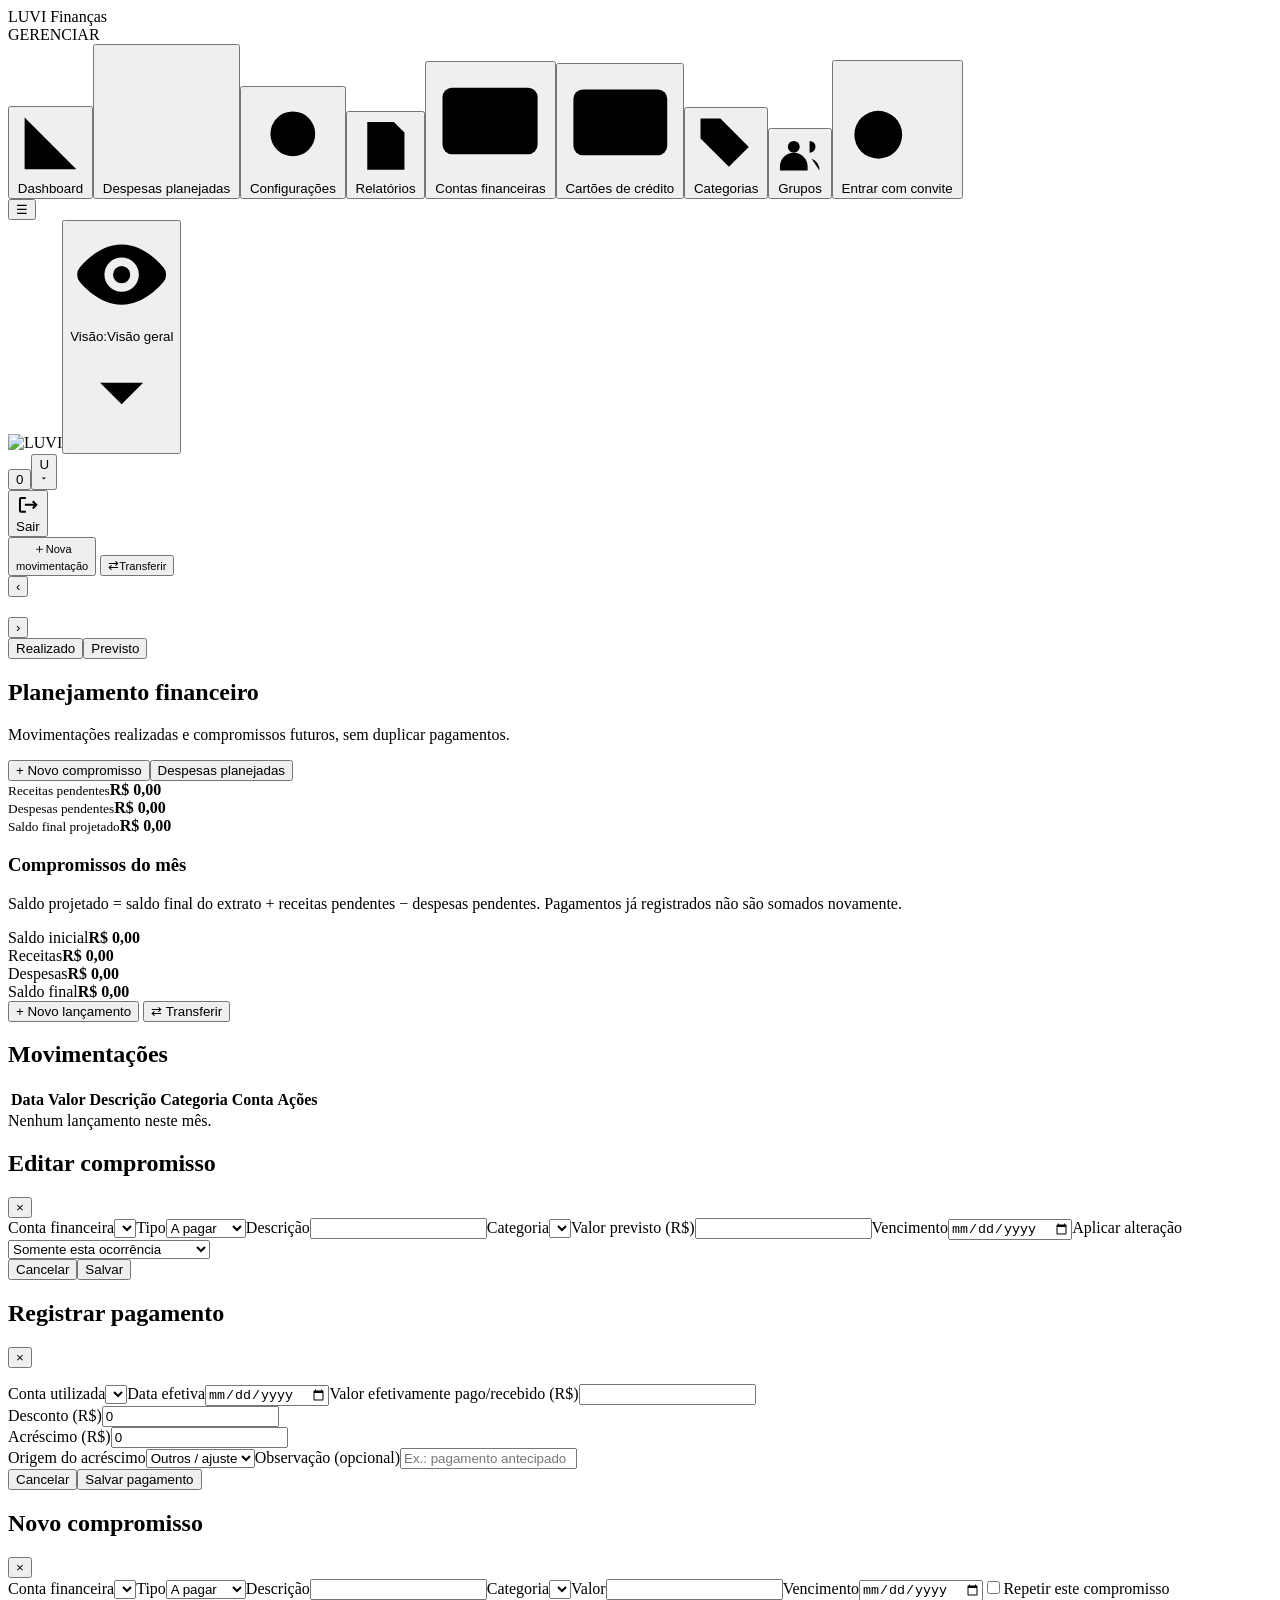
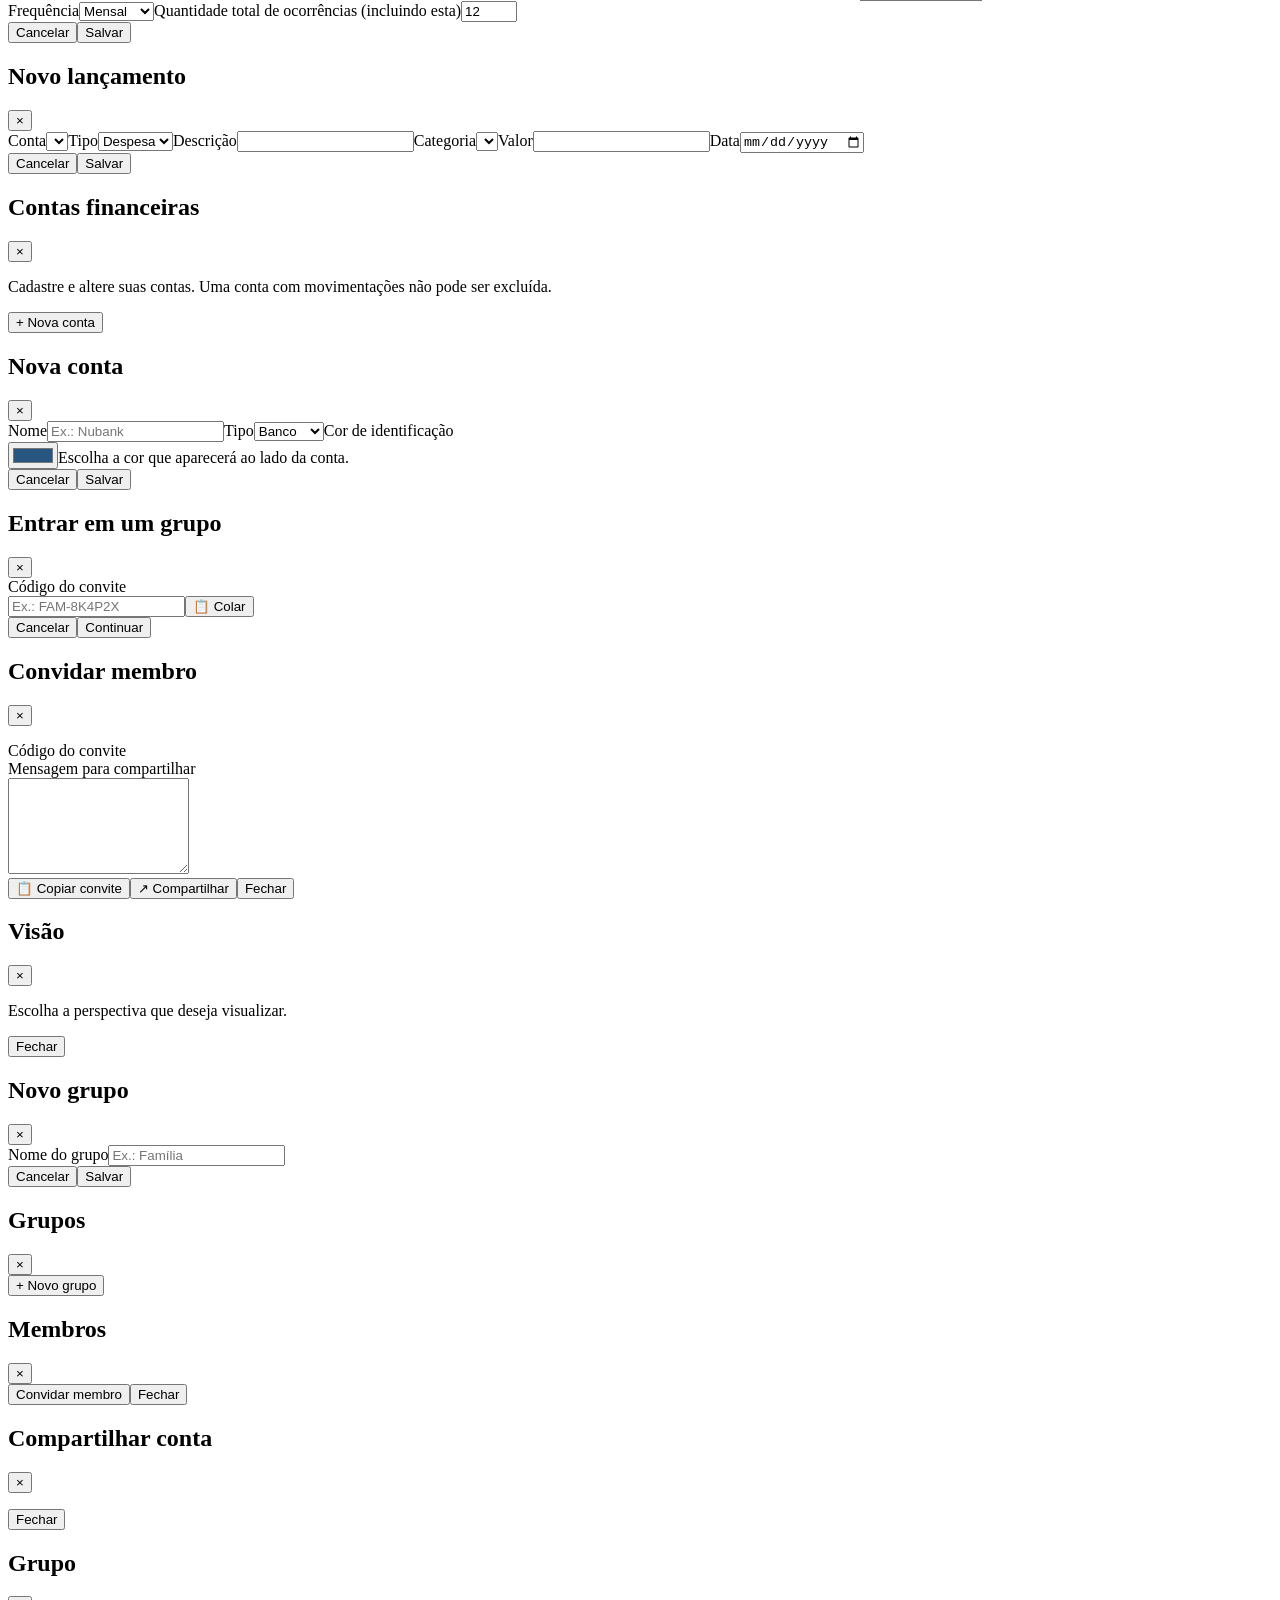
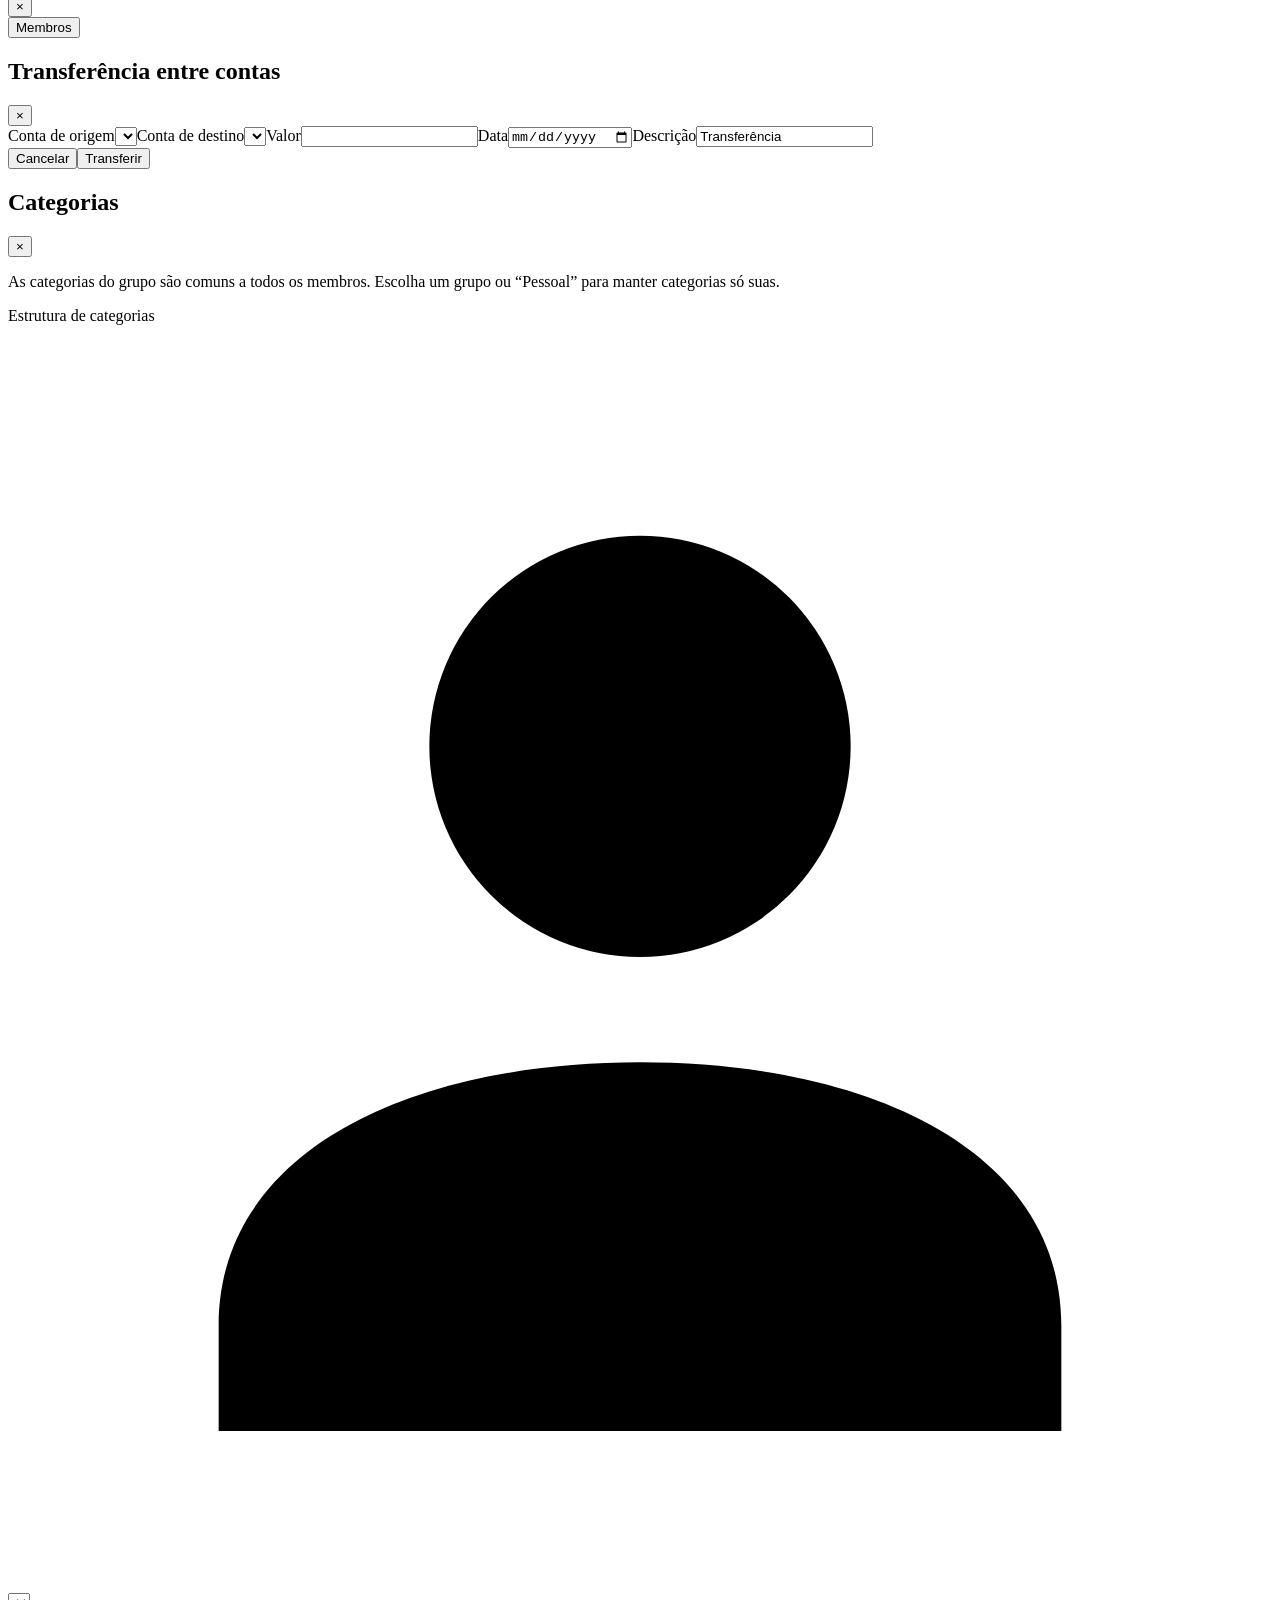
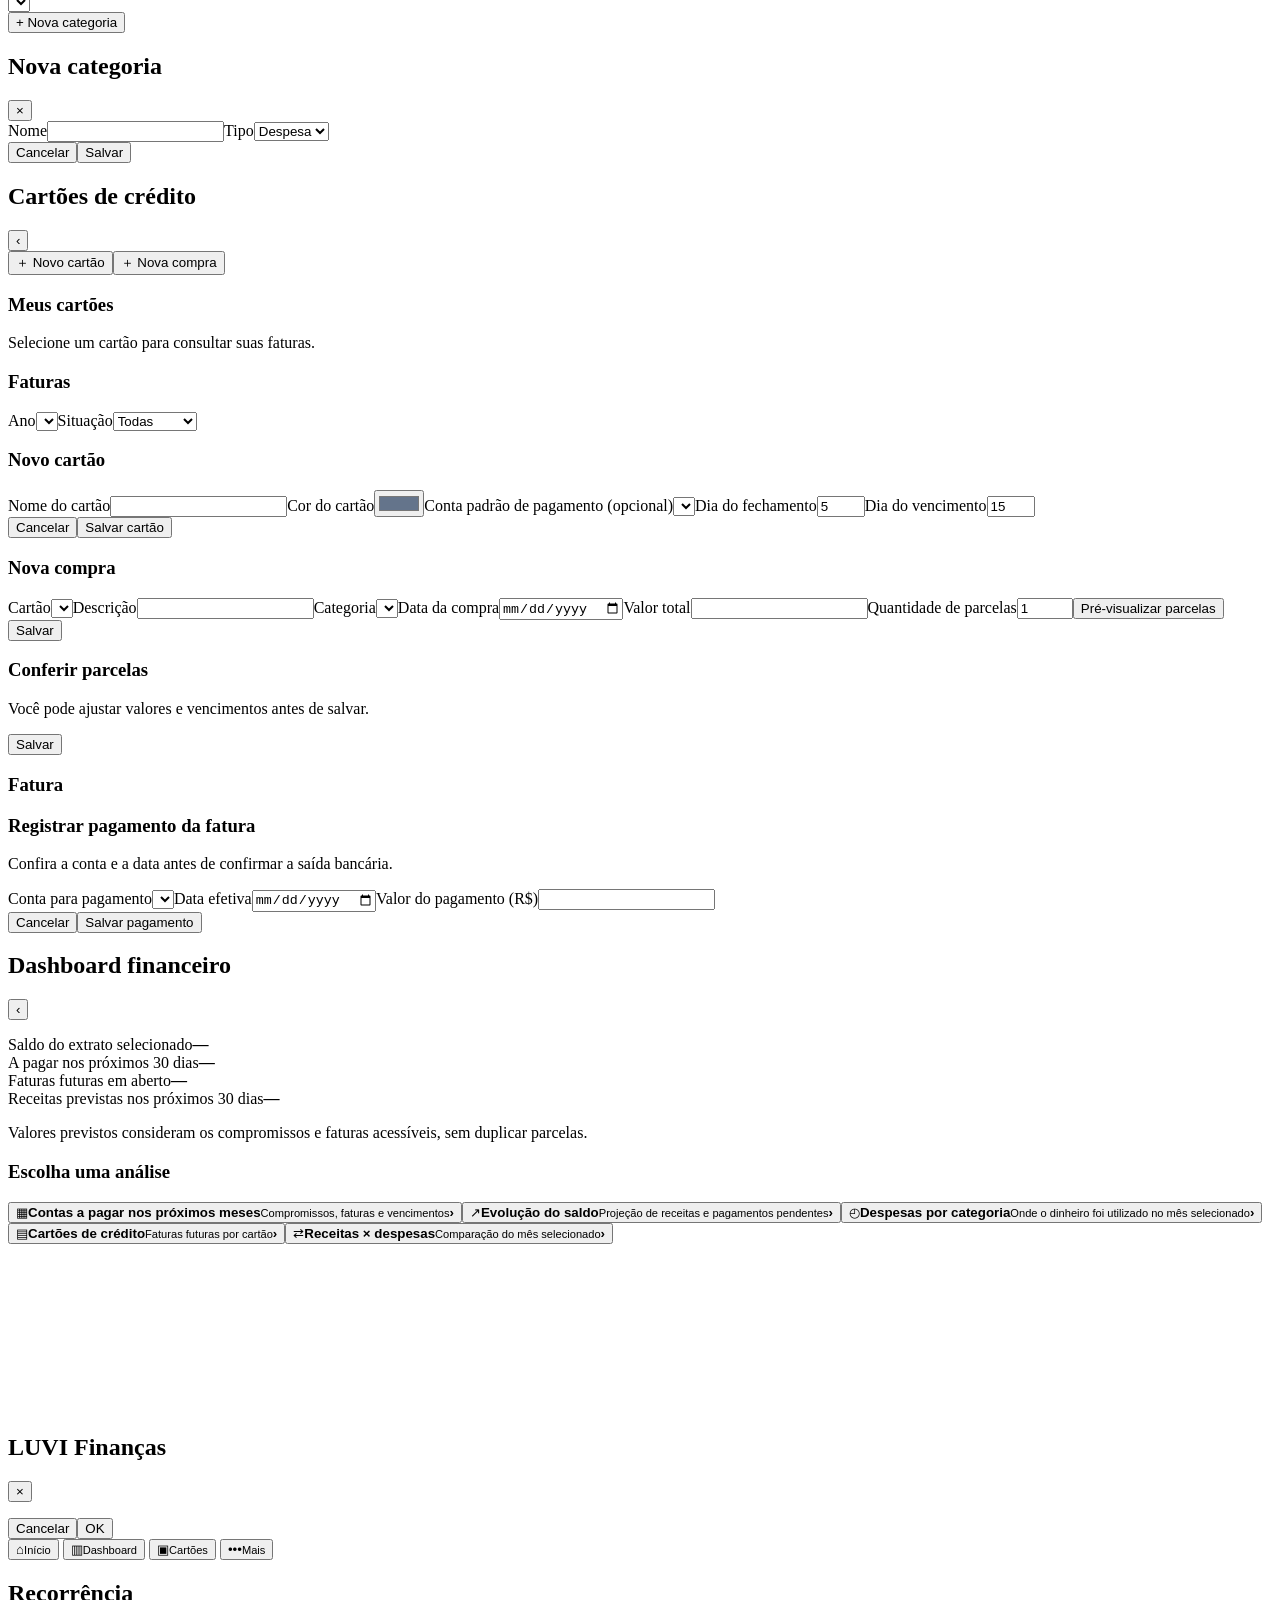
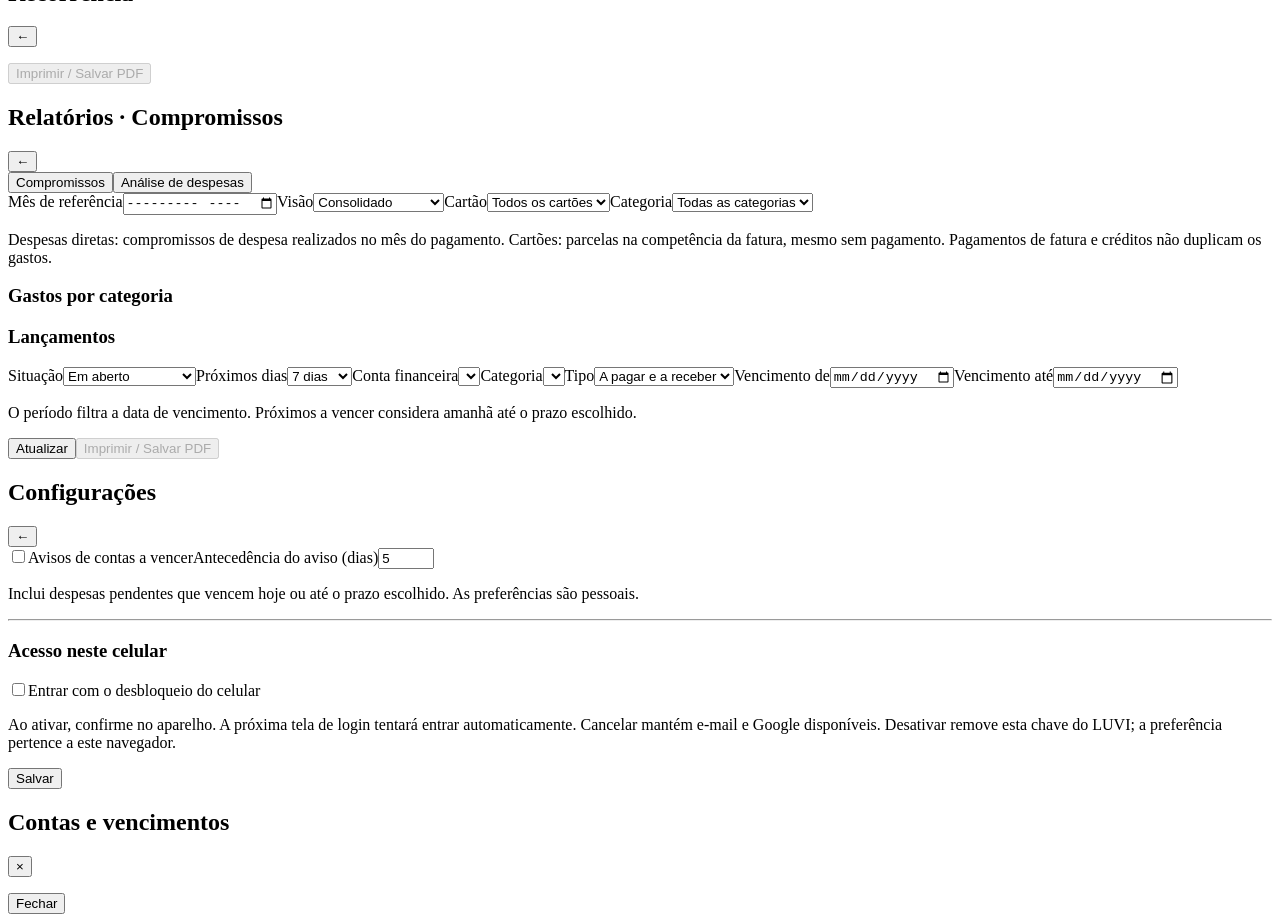
==== commit 59cb23a1: "Abre a grade de despesas planejadas e enxuga o menu do celular. A grade reaproveita os compromissos " ====
--- a/src/main/resources/templates/index.html
+++ b/src/main/resources/templates/index.html
@@ -1,5 +1,5 @@
-<!DOCTYPE html><html lang="pt-BR" xmlns:th="http://www.thymeleaf.org"><head><meta name="_csrf" th:content="${_csrf.token}"><meta name="_csrf_header" th:content="${_csrf.headerName}"><meta charset="UTF-8"><meta name="viewport" content="width=device-width,initial-scale=1"><title>LUVI Finanças</title><link rel="stylesheet" href="/css/style.css?v=6.9.0"><link rel="manifest" href="/manifest.webmanifest"><meta name="theme-color" content="#102F59"><link rel="apple-touch-icon" href="/icons/apple-touch-icon.png"></head><body>
-<div id="luviWelcomeSplash" class="luvi-welcome-splash" role="status" aria-live="polite"><div class="luvi-welcome-inner"><img src="/img/luvi-logo-novo.png" alt="LUVI"><h1 id="mobileGreeting">Olá!</h1><p>Confira o resumo do seu mês.</p><span class="luvi-welcome-spinner" aria-hidden="true"></span><small>Carregando suas informações...</small></div></div><div id="overlay" class="overlay hidden"></div><aside id="sidebar" class="sidebar"><div class="side-title">LUVI Finanças</div><div class="side-section">GERENCIAR</div><button id="dashboardMenu" class="nav-item"><svg viewBox="0 0 24 24"><path d="M3 3v18h18M7 16v-4m5 4V8m5 8V5"/></svg> Dashboard</button><button id="settingsMenu" class="nav-item"><svg viewBox="0 0 24 24"><path d="M12 3v3m0 12v3M3 12h3m12 0h3"/><circle cx="12" cy="12" r="6"/><circle cx="12" cy="12" r="2"/></svg> Configurações</button><button id="reportsMenu" class="nav-item"><svg viewBox="0 0 24 24"><path d="M5 3h10l4 4v14H5zM9 11h6M9 15h6"/></svg> Relatórios</button><button id="contasMenu" class="nav-item"><svg viewBox="0 0 24 24"><rect x="2" y="5" width="20" height="14" rx="2"/><path d="M2 10h20"/></svg> Contas financeiras</button><button id="cartoesMenu" class="nav-item"><svg viewBox="0 0 24 24"><rect x="2" y="5" width="20" height="14" rx="2"/><path d="M2 10h20"/></svg> Cartões de crédito</button><button id="categoriasMenu" class="nav-item"><svg viewBox="0 0 24 24"><path d="M20 13 13 20 3 10V3h7z"/><circle cx="7.5" cy="7.5" r="1"/></svg> Categorias</button><button id="gruposMenu" class="nav-item"><svg viewBox="0 0 24 24"><circle cx="9" cy="8" r="3"/><path d="M2 20v-2a7 7 0 0 1 14 0v2M17 5a3 3 0 0 1 0 6m1 3a6 6 0 0 1 4 6"/></svg> Grupos</button><button id="entrarGrupoMenu" class="nav-item"><svg viewBox="0 0 24 24"><circle cx="8" cy="15" r="5"/><path d="m12 11 9-9m-4 0 4 4m-6-2 4 4"/></svg> Entrar com convite</button></aside>
+<!DOCTYPE html><html lang="pt-BR" xmlns:th="http://www.thymeleaf.org"><head><meta name="_csrf" th:content="${_csrf.token}"><meta name="_csrf_header" th:content="${_csrf.headerName}"><meta charset="UTF-8"><meta name="viewport" content="width=device-width,initial-scale=1"><title>LUVI Finanças</title><link rel="stylesheet" href="/css/style.css?v=6.9.0"><link rel="stylesheet" href="/css/planejamento-grade.css?v=2"><link rel="manifest" href="/manifest.webmanifest"><meta name="theme-color" content="#102F59"><link rel="apple-touch-icon" href="/icons/apple-touch-icon.png"></head><body>
+<div id="overlay" class="overlay hidden"></div><aside id="sidebar" class="sidebar"><div class="side-title">LUVI Finanças</div><div class="side-section">GERENCIAR</div><button id="dashboardMenu" class="nav-item"><svg viewBox="0 0 24 24"><path d="M3 3v18h18M7 16v-4m5 4V8m5 8V5"/></svg> Dashboard</button><button id="despesasPlanejadasMenu" class="nav-item"><svg viewBox="0 0 24 24"><path d="M4 5h16M4 12h16M4 19h16M9 3v18M15 3v18"/></svg> Despesas planejadas</button><button id="settingsMenu" class="nav-item"><svg viewBox="0 0 24 24"><path d="M12 3v3m0 12v3M3 12h3m12 0h3"/><circle cx="12" cy="12" r="6"/><circle cx="12" cy="12" r="2"/></svg> Configurações</button><button id="reportsMenu" class="nav-item"><svg viewBox="0 0 24 24"><path d="M5 3h10l4 4v14H5zM9 11h6M9 15h6"/></svg> Relatórios</button><button id="contasMenu" class="nav-item"><svg viewBox="0 0 24 24"><rect x="2" y="5" width="20" height="14" rx="2"/><path d="M2 10h20"/></svg> Contas financeiras</button><button id="cartoesMenu" class="nav-item"><svg viewBox="0 0 24 24"><rect x="2" y="5" width="20" height="14" rx="2"/><path d="M2 10h20"/></svg> Cartões de crédito</button><button id="categoriasMenu" class="nav-item"><svg viewBox="0 0 24 24"><path d="M20 13 13 20 3 10V3h7z"/><circle cx="7.5" cy="7.5" r="1"/></svg> Categorias</button><button id="gruposMenu" class="nav-item"><svg viewBox="0 0 24 24"><circle cx="9" cy="8" r="3"/><path d="M2 20v-2a7 7 0 0 1 14 0v2M17 5a3 3 0 0 1 0 6m1 3a6 6 0 0 1 4 6"/></svg> Grupos</button><button id="entrarGrupoMenu" class="nav-item"><svg viewBox="0 0 24 24"><circle cx="8" cy="15" r="5"/><path d="m12 11 9-9m-4 0 4 4m-6-2 4 4"/></svg> Entrar com convite</button></aside>
 <header class="topbar"><button id="menuButton" class="menu-button">☰</button><div class="topbar-brand"><span class="luvi-header-logo" role="img" aria-label="LUVI"><img src="/img/luvi-logo-novo.png" alt="LUVI"></span><span class="topbar-context-divider" aria-hidden="true"></span><button id="visaoHeaderButton" class="view-context-button" type="button" title="Alterar visão" aria-label="Alterar visão"><svg class="header-eye" viewBox="0 0 24 24" aria-hidden="true"><path d="M12 5c-5.5 0-9.5 5.1-9.7 5.3a2.6 2.6 0 0 0 0 3.4C2.5 13.9 6.5 19 12 19s9.5-5.1 9.7-5.3a2.6 2.6 0 0 0 0-3.4C21.5 10.1 17.5 5 12 5Zm0 11a4 4 0 1 1 0-8 4 4 0 0 1 0 8Zm0-2a2 2 0 1 0 0-4 2 2 0 0 0 0 4Z"/></svg><span class="view-prefix">Visão:</span><span id="contextoTitulo">Visão geral</span><svg class="header-chevron" viewBox="0 0 24 24" aria-hidden="true"><path d="m7 9 5 5 5-5"/></svg></button></div><div class="user-menu-wrap"><button id="notificationsBadge" class="luvi-notification-badge hidden" type="button" aria-label="Contas a vencer"><span id="notificationsCount">0</span></button><button id="usuarioMenuButton" class="user-menu-button" type="button" aria-haspopup="true" aria-expanded="false"><span id="usuarioAvatar" class="user-avatar">U</span><span id="usuarioNome"></span><svg class="user-chevron" viewBox="0 0 24 24" aria-hidden="true"><path d="m7 9 5 5 5-5"/></svg></button><div id="usuarioDropdown" class="user-dropdown hidden"><form method="post" action="/logout"><input type="hidden" th:name="${_csrf.parameterName}" th:value="${_csrf.token}"><button class="logout-option" type="button" onclick="this.form.submit()"><svg viewBox="0 0 24 24" aria-hidden="true"><path d="M10 4H5a2 2 0 0 0-2 2v12a2 2 0 0 0 2 2h5v-2H5V6h5V4Zm7.6 3.6-1.4 1.4 2 2H9v2h9.2l-2 2 1.4 1.4L22 12l-4.4-4.4Z"/></svg>Sair</button></form></div></div></header>
 <main class="container">
 
@@ -10,7 +10,7 @@
 </section>
 <section class="month-navigation"><button id="mesAnterior" class="secondary-button">‹</button><h2 id="mesAtual"></h2><button id="mesProximo" class="secondary-button">›</button></section>
 <section class="luvi-planning-toggle" aria-label="Visão financeira"><button type="button" id="luviViewReal" class="luvi-view-selected">Realizado</button><button type="button" id="luviViewForecast">Previsto</button></section>
-<section id="luviForecast" class="luvi-forecast hidden"><div class="luvi-forecast-heading"><div><h2>Planejamento financeiro</h2><p>Movimentações realizadas e compromissos futuros, sem duplicar pagamentos.</p></div><button type="button" id="luviNewFuture" class="primary-button">+ Novo compromisso</button></div><div class="luvi-forecast-totals"><div><small>Receitas pendentes</small><strong id="luviFutureIncome">R$ 0,00</strong></div><div><small>Despesas pendentes</small><strong id="luviFutureExpense">R$ 0,00</strong></div><div><small>Saldo final projetado</small><strong id="luviFutureBalance">R$ 0,00</strong></div></div><h3>Compromissos do mês</h3><div id="luviFutureRows" class="luvi-future-rows"></div><p class="luvi-forecast-note">Saldo projetado = saldo final do extrato + receitas pendentes − despesas pendentes. Pagamentos já registrados não são somados novamente.</p></section>
+<section id="luviForecast" class="luvi-forecast hidden"><div class="luvi-forecast-heading"><div><h2>Planejamento financeiro</h2><p>Movimentações realizadas e compromissos futuros, sem duplicar pagamentos.</p></div><div class="luvi-forecast-actions"><button type="button" id="luviNewFuture" class="primary-button">+ Novo compromisso</button><button type="button" id="luviOpenGrade" class="secondary-button">Despesas planejadas</button></div></div><div class="luvi-forecast-totals"><div><small>Receitas pendentes</small><strong id="luviFutureIncome">R$ 0,00</strong></div><div><small>Despesas pendentes</small><strong id="luviFutureExpense">R$ 0,00</strong></div><div><small>Saldo final projetado</small><strong id="luviFutureBalance">R$ 0,00</strong></div></div><h3>Compromissos do mês</h3><div id="luviFutureRows" class="luvi-future-rows"></div><p class="luvi-forecast-note">Saldo projetado = saldo final do extrato + receitas pendentes − despesas pendentes. Pagamentos já registrados não são somados novamente.</p></section>
 <section class="summary-grid summary-grid-extrato"><div class="summary-card"><span>Saldo inicial</span><strong id="saldoInicial">R$ 0,00</strong></div><div class="summary-card receita"><span>Receitas</span><strong id="totalReceitas">R$ 0,00</strong></div><div class="summary-card despesa"><span>Despesas</span><strong id="totalDespesas">R$ 0,00</strong></div><div class="summary-card saldo"><span>Saldo final</span><strong id="saldoFinal">R$ 0,00</strong></div></section><section class="actions"><button id="novoLancamento" class="primary-button">+ Novo lançamento</button> <button id="novaTransferencia" class="secondary-button">⇄ Transferir</button></section><section class="table-card"><div class="table-header"><h2>Movimentações</h2><span id="movimentacaoPeriodo"></span></div><div class="table-container"><table><thead><tr><th class="sortable" data-sort="data">Data <span class="sort-indicator"></span></th><th class="sortable" data-sort="valor">Valor <span class="sort-indicator"></span></th><th class="sortable" data-sort="descricao">Descrição <span class="sort-indicator"></span></th><th class="sortable" data-sort="categoria">Categoria <span class="sort-indicator"></span></th><th>Conta</th><th>Ações</th></tr></thead><tbody id="lancamentosBody"></tbody></table></div><div id="semLancamentos" class="empty-state">Nenhum lançamento neste mês.</div></section></main>
 <div id="luviEditFutureModal" class="modal hidden"><div class="modal-content modal-viewport"><div class="modal-header"><h2>Editar compromisso</h2><button type="button" data-close-modal="luviEditFutureModal" class="close-button">&times;</button></div><form id="luviEditFutureForm" class="viewport-form"><div class="modal-body"><input type="hidden" id="luviEditFutureId"><label>Conta financeira</label><select id="luviEditFutureAccount" required></select><label>Tipo</label><select id="luviEditFutureType"><option value="DESPESA">A pagar</option><option value="RECEITA">A receber</option></select><label>Descrição</label><input id="luviEditFutureDescription" maxlength="200" required><label>Categoria</label><select id="luviEditFutureCategory" required></select><label>Valor previsto (R$)</label><input id="luviEditFutureValue" type="number" min="0.01" step="0.01" required><label>Vencimento</label><input id="luviEditFutureDate" type="date" required><label>Aplicar alteração</label><select id="luviEditFutureScope"><option value="ATUAL">Somente esta ocorrência</option><option value="PROXIMAS">Esta e as próximas pendentes</option></select><div id="luviEditFutureError" class="form-error" role="alert"></div></div><div class="modal-actions"><button type="button" data-close-modal="luviEditFutureModal" class="secondary-button">Cancelar</button><button type="submit" class="primary-button">Salvar</button></div></form></div></div>
 <div id="luviPayModal" class="modal hidden"><div class="modal-content modal-viewport"><div class="modal-header"><h2 id="luviPayTitle">Registrar pagamento</h2><button type="button" data-close-modal="luviPayModal" class="close-button">&times;</button></div><form id="luviPayForm" class="viewport-form"><div class="modal-body"><p id="luviPayInfo" class="modal-help"></p><input type="hidden" id="luviPayId"><label for="luviPayAccount">Conta utilizada</label><select id="luviPayAccount" required></select><label for="luviPayDate">Data efetiva</label><input id="luviPayDate" type="date" required><label for="luviPayValue">Valor efetivamente pago/recebido (R$)</label><input id="luviPayValue" type="number" min="0.01" step="0.01" inputmode="decimal" class="luvi-money-input" required><div class="luvi-pay-adjustments"><div><label for="luviPayDiscount">Desconto (R$)</label><input id="luviPayDiscount" type="number" inputmode="decimal" class="luvi-money-input" min="0" step="0.01" value="0"></div><div><label for="luviPayExtra">Acréscimo (R$)</label><input id="luviPayExtra" type="number" inputmode="decimal" class="luvi-money-input" min="0" step="0.01" value="0"></div></div><label for="luviPayExtraKind">Origem do acréscimo</label><select id="luviPayExtraKind"><option value="OUTROS">Outros / ajuste</option><option value="JUROS">Juros / multa</option></select><small id="luviPayCalc" class="modal-help"></small><label for="luviPayNote">Observação (opcional)</label><input id="luviPayNote" maxlength="250" placeholder="Ex.: pagamento antecipado"><div id="luviPayError" class="form-error" role="alert"></div></div><div class="modal-actions"><button type="button" data-close-modal="luviPayModal" class="secondary-button">Cancelar</button><button type="submit" class="primary-button">Salvar pagamento</button></div></form></div></div>
@@ -47,4 +47,4 @@
 <div id="reportsModal" class="modal hidden" role="dialog" aria-modal="true" aria-labelledby="reportsTitle"><div class="modal-content modal-viewport"><div class="modal-header"><h2 id="reportsTitle">Relatórios · Compromissos</h2><button type="button" data-close-modal="reportsModal" class="close-button" aria-label="Voltar">&larr;</button></div><div class="modal-body"><div class="luvi-expense-switch" role="group" aria-label="Tipo de relatório"><button type="button" id="luviReportCommitmentsTab" class="primary-button" aria-pressed="true">Compromissos</button><button type="button" id="luviReportExpensesTab" class="secondary-button" aria-pressed="false">Análise de despesas</button></div><section id="luviExpensePanel" class="hidden"><div class="luvi-expense-filters"><label>Mês de referência<input type="month" id="luviExpenseMonth"></label><label>Visão<select id="luviExpenseView"><option value="CONSOLIDADO">Consolidado</option><option value="DIRETAS">Despesas diretas</option><option value="CARTOES">Cartões de crédito</option></select></label><label>Cartão<select id="luviExpenseCard"><option value="">Todos os cartões</option></select></label><label>Categoria<select id="luviExpenseCategory"><option value="">Todas as categorias</option></select></label></div><p class="luvi-report-note">Despesas diretas: compromissos de despesa realizados no mês do pagamento. Cartões: parcelas na competência da fatura, mesmo sem pagamento. Pagamentos de fatura e créditos não duplicam os gastos.</p><p id="luviExpenseMessage" aria-live="polite"></p><div id="luviExpenseSummary" class="luvi-report-totals"></div><h3>Gastos por categoria</h3><div id="luviExpenseBars" class="luvi-expense-bars"></div><h3 id="luviExpenseDetailsTitle">Lançamentos</h3><div id="luviExpenseRows" class="luvi-report-rows"></div></section><section id="luviCommitmentsPanel"><div class="luvi-report-filters"><label>Situação<select id="reportStatus"><option value="ABERTO">Em aberto</option><option value="VENCIDO">Vencidos</option><option value="HOJE">Vencem hoje</option><option value="PROXIMOS">Próximos a vencer</option><option value="REALIZADO">Realizados</option><option value="TODOS">Todos</option></select></label><label>Próximos dias<select id="reportDays"><option value="7">7 dias</option><option value="15">15 dias</option><option value="30">30 dias</option></select></label><label>Conta financeira<select id="reportAccount"></select></label><label>Categoria<select id="reportCategory"></select></label><label>Tipo<select id="reportType"><option value="">A pagar e a receber</option><option value="DESPESA">A pagar</option><option value="RECEITA">A receber</option></select></label><label>Vencimento de<input type="date" id="reportStart"></label><label>Vencimento até<input type="date" id="reportEnd"></label></div><p class="luvi-report-note">O período filtra a data de vencimento. Próximos a vencer considera amanhã até o prazo escolhido.</p><p id="reportMessage" aria-live="polite"></p><div id="reportTotals" class="luvi-report-totals"></div><div id="reportRows" class="luvi-report-rows"></div></section></div><div class="modal-actions"><button type="button" id="reportRefresh" class="secondary-button">Atualizar</button><button type="button" id="reportPrint" class="primary-button" disabled>Imprimir / Salvar PDF</button></div></div></div>
 <div id="settingsModal" class="modal hidden"><div class="modal-content"><div class="modal-header"><h2>Configurações</h2><button type="button" class="close-button" data-close-modal="settingsModal" aria-label="Voltar">&larr;</button></div><form id="settingsForm"><div class="modal-body"><label class="luvi-repeat-toggle" for="settingsNotifications"><span class="switch"><input id="settingsNotifications" type="checkbox" role="switch"><span class="switch-slider" aria-hidden="true"></span></span><span>Avisos de contas a vencer</span></label><label for="settingsDays">Antecedência do aviso (dias)</label><input id="settingsDays" type="number" min="1" max="365" value="5" required><p class="luvi-report-note">Inclui despesas pendentes que vencem hoje ou até o prazo escolhido. As preferências são pessoais.</p><section id="passkeySettings" class="hidden"><hr><h3>Acesso neste celular</h3><label class="luvi-repeat-toggle" for="passkeyEnabled"><span class="switch"><input id="passkeyEnabled" type="checkbox" role="switch"><span class="switch-slider" aria-hidden="true"></span></span><span>Entrar com o desbloqueio do celular</span></label><p class="luvi-report-note">Ao ativar, confirme no aparelho. A próxima tela de login tentará entrar automaticamente. Cancelar mantém e-mail e Google disponíveis. Desativar remove esta chave do LUVI; a preferência pertence a este navegador.</p><p id="passkeySettingsMessage" aria-live="polite"></p></section><p id="settingsMessage" aria-live="polite"></p></div><div class="modal-actions"><button id="settingsSave" type="submit" class="primary-button">Salvar</button></div></form></div></div>
 <div id="notificationsModal" class="modal hidden"><div class="modal-content modal-viewport"><div class="modal-header"><h2>Contas e vencimentos</h2><button type="button" class="close-button" data-close-modal="notificationsModal" aria-label="Fechar">&times;</button></div><div class="modal-body"><p id="notificationsMessage" aria-live="polite"></p><div id="notificationsRows"></div></div><div class="modal-actions"><button type="button" class="secondary-button" data-close-modal="notificationsModal">Fechar</button></div></div></div>
-<script src="https://cdn.jsdelivr.net/npm/chart.js@4.4.7/dist/chart.umd.min.js"></script><script src="/js/script.js?v=6.9.0"></script><script defer src="/js/account-carousel.js?v=3.0.0"></script><script defer src="/js/pwa-register.js?v=6.1.1"></script><script src="/js/passkeys.js?v=6.8.17"></script></body></html>
+<div th:replace="~{planejamento-grade :: grade}"></div><script src="https://cdn.jsdelivr.net/npm/chart.js@4.4.7/dist/chart.umd.min.js"></script><script src="/js/script.js?v=6.9.0"></script><script src="/js/planejamento-grade.js?v=1"></script><script defer src="/js/account-carousel.js?v=3.0.0"></script><script defer src="/js/pwa-register.js?v=6.1.1"></script><script src="/js/passkeys.js?v=6.8.17"></script></body></html>
